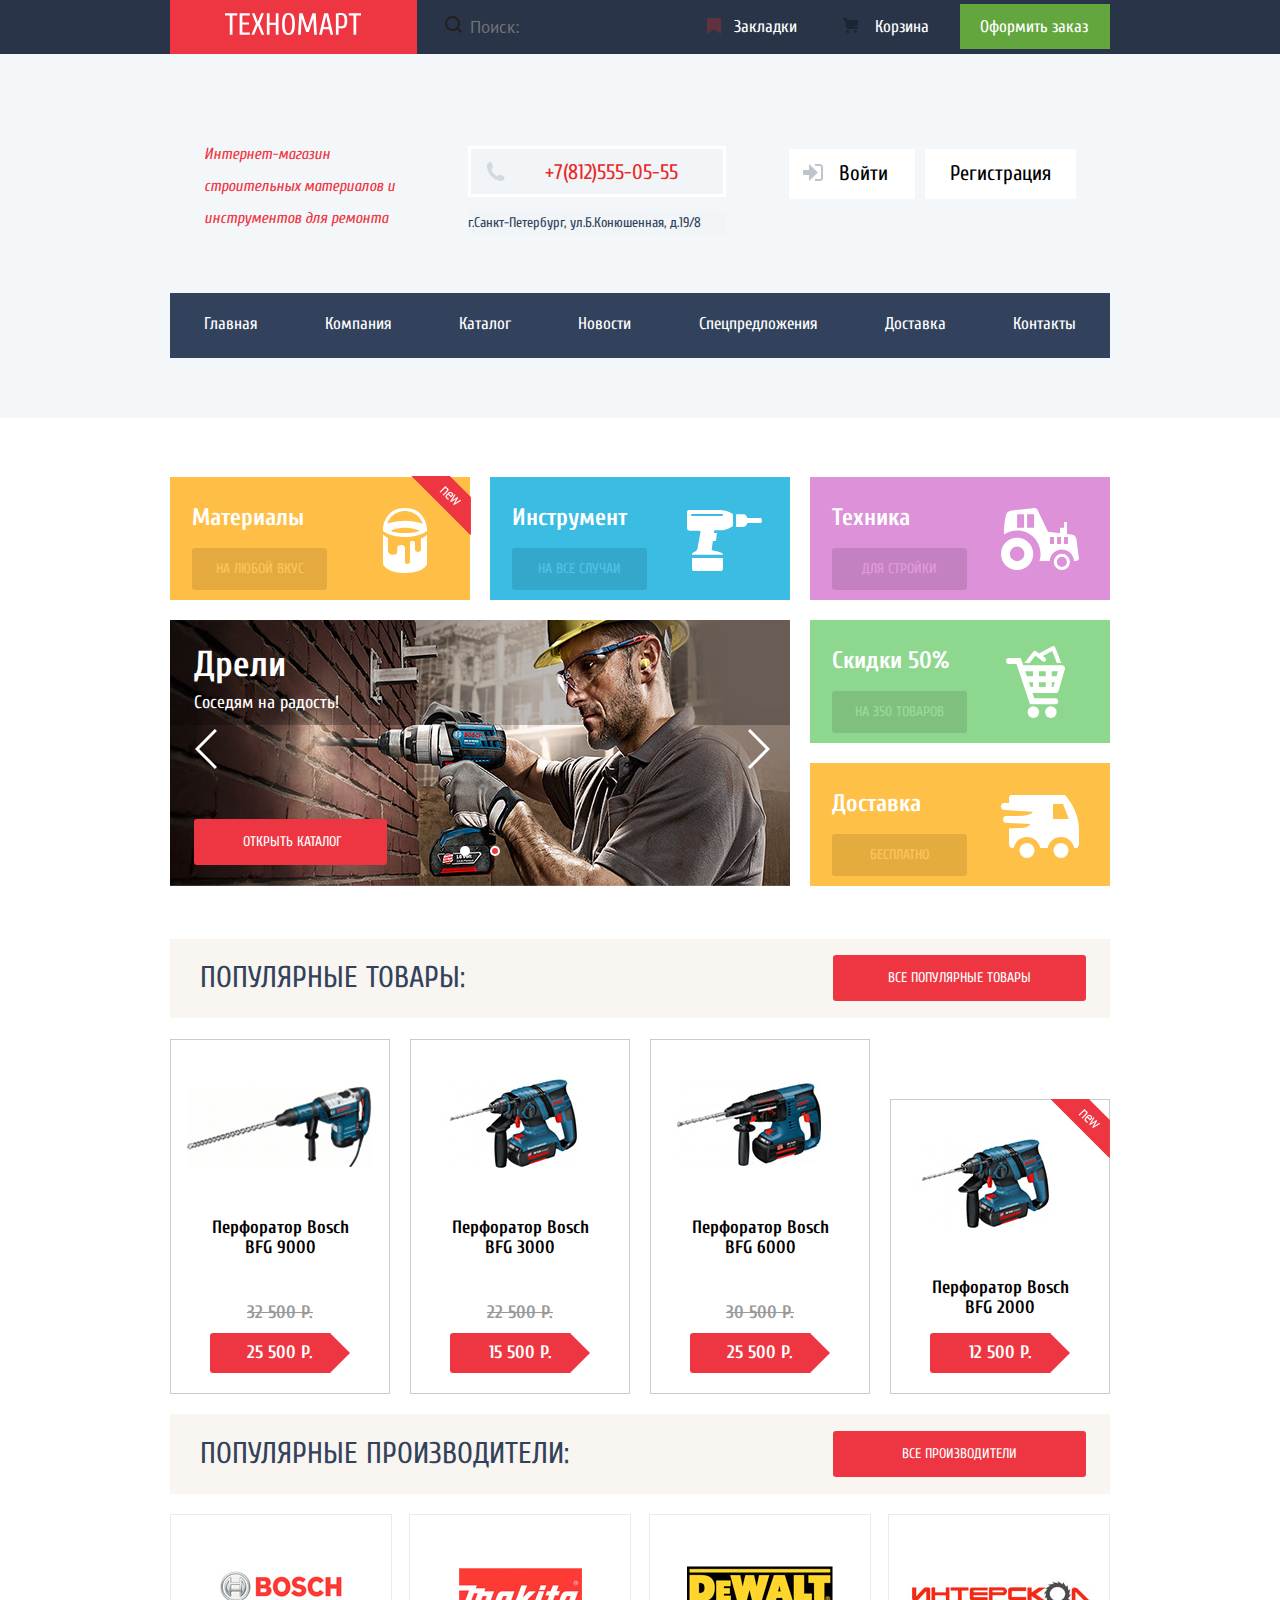
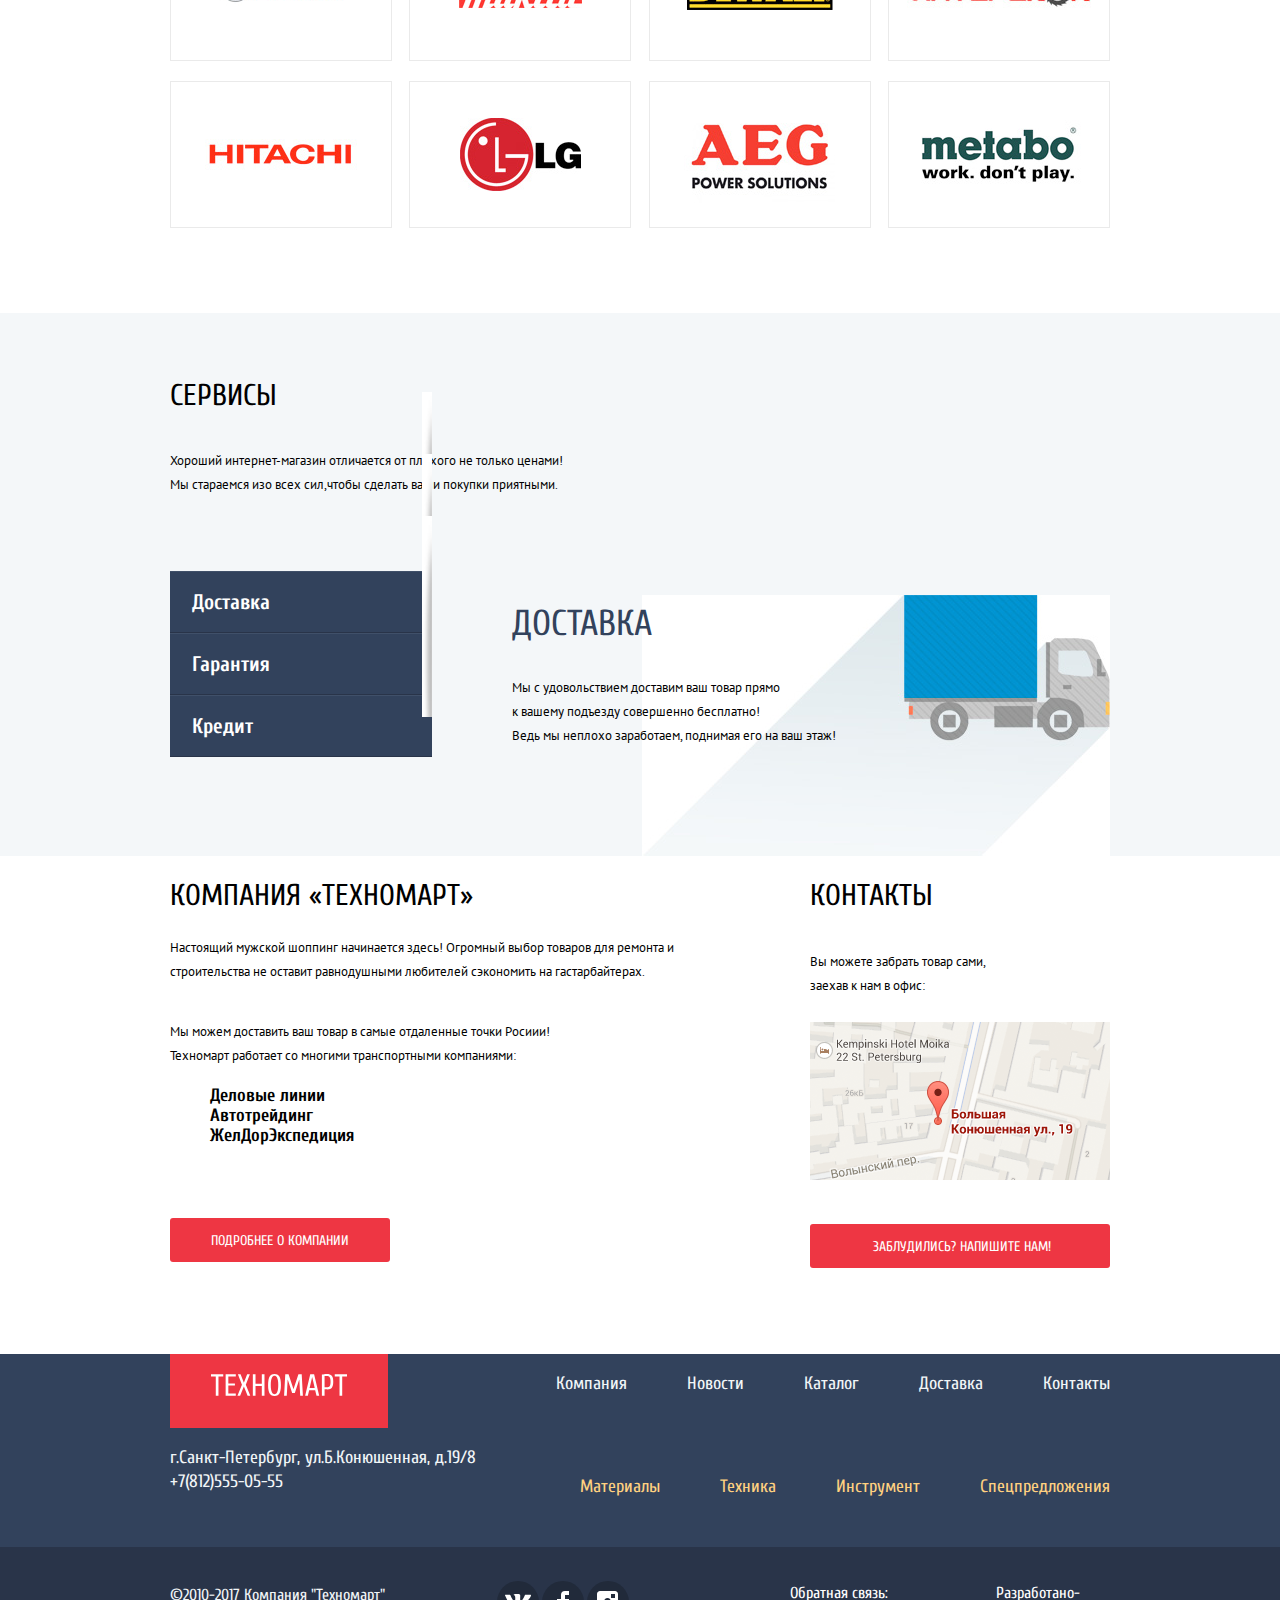
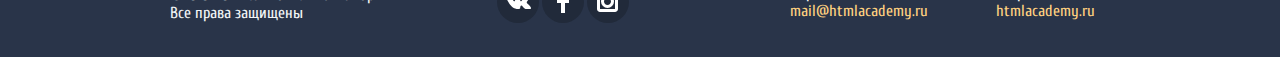
==== index.html @ 25ccbaf3 "Техномарт: главная +" ====
<!DOCTYPE html>
<html lang="ru">
  <head>
    <meta charset="utf-8">
    <title>HTML Academy: Техномарт</title>
<link href="https://fonts.googleapis.com/css?family=Cuprum:400,400i,700|PT+Sans:400,700&display=swap&subset=cyrillic" rel="stylesheet">
<link href="css/normalize.css" rel="stylesheet">
<link href="css/style.css" rel="stylesheet">
  </head>
  <body>
    <header class="main-header">
      <div class="header-top">
        <div class="container container-top">
          <a class="main-header-logo">
            <img src="img/logo.svg" width="" height="" alt="Логотип интернет-магазина Техномарт">
          </a>
<form action="https://echo.htmlacademy.ru" method="post" class="search-form">
<input type="text" name="search" placeholder="Поиск:"></input>
<button class="search-button">
  <svg xmlns="http://www.w3.org/2000/svg" width="17" height="17" viewBox="0 0 17 17">
      <path fill="#231F20" d="M17 15.586l-3.542-3.542A7.465 7.465 0 0 0 15 7.5 7.5 7.5 0 1 0 7.5 15c1.71 0 3.282-.579 4.544-1.542L15.586 17 17 15.586zM2 7.5C2 4.467 4.467 2 7.5 2 10.532 2 13 4.467 13 7.5c0 3.032-2.468 5.5-5.5 5.5A5.506 5.506 0 0 1 2 7.5z"/>
  </svg>
</button>
</form>

<ul class="header-user-info">
  <li><a href="#" class="bookmark-info">Закладки</a></li>
  <li><a href="#" class="cart-info">Корзина</a></li>
  <li><a class="checkout-button" href="#">Оформить заказ</a></li>
  </ul>
</div>
</div>
<div class="header-middle">
  <div class="container container-middle">
    <div class="content-middle">
  <p class="header-type-shop" >Интернет-магазин строительных материалов и инструментов для ремонта</p>
</div>
  <div class="header-contacts">
<p class="header-phone">+7(812)555-05-55</p>
<p class="header-adress">г.Санкт-Петербург, ул.Б.Конюшенная, д.19/8</p>
</div>
<div class="header-personal-area">
  <ul class="personal-area-enter">
  <li class="login-link">
    <a class="enter-bottom" href="#">Войти</a>
  </li>
  <li class="login-link">
    <a class="check-in-bottom" href="#">Регистрация</a>
  </li>
  </ul>
</div>
</div>
</div>
<div class="container header-site-menu">
<nav class="main-navigation">
  <ul class=" container site-navigation">
    <li><a>Главная</a></li>
    <li ><a class="company-button" href="#">Компания</a></li>
    <li><a href="inner.html">Каталог</a></li>
    <li><a href="#">Новости</a></li>
    <li><a href="#">Спецпредложения</a></li>
    <li><a href="#">Доставка</a></li>
    <li><a href="#">Контакты</a></li>
  </ul>
</nav>
</div>
</header>
<main>
    <h1 hidden="true">Техномарт</h1>
  <section class="main-service-categories container">
<h2 hidden="true">Наш каталог услуг</h2>
<ul class="service-categories-first">

  <li class="service-categories-materials categories">
    <div class="flag flag-new">новинка</div>
    <h3>Материалы</h3>
    <a class="categories-entrance" href="#">На любой вкус</a>
    </li>
  <li class="service-categories-instruments categories">
    <h3>Инструмент</h3>
      <a class="categories-entrance" href="#">На все случаи</a></li>
  <li class="service-categories-equipments categories">
    <h3>Техника</h3>
    <a class="categories-entrance" href="#">Для стройки</a></li>
</ul>

<ul class="service-categories-slider">
  <li class="slider-area">
    <div class="slider-controls">
      <i></i>
      <i class="active"></i>
    </div>
    <button class="slider-button-left">
        <img src="img/icon-left.svg" alt="Предыдущий слайд">
      </button>
      <button class="slider-button-right">
        <img src="img/icon-right.svg" alt="Следующий слайд">
      </button>
    <ul class="slider-area-image">
      <li class="slider-item">
        <h3 class="slider-title-name">Перфораторы</h3>
        <p class="slider-text">Настоящие мужские игрушки</p>
        <a class="catalog-button slider-button" href="inner.html">Открыть каталог</a>
      </li>
      <li class="slider-item">
        <h3 class="slider-title-name">Дрели</h3>
        <p class="slider-text">Соседям на радость!</p>
        <a class="catalog-button slider-button" href="inner.html">Открыть каталог</a>
      </li>
      </ul>
  </li>
  <li class="slider-service-categories">
    <ul class="slider-service-categories-second">
      <li class="service-categories-discounts categories">
        <h3>Скидки 50%</h3>
        <a class="categories-entrance" href="#">На 350 товаров</a></li>
      <li class="service-categories-delivery categories">
        <h3>Доставка</h3>
        <a class="categories-entrance" href="#">Бесплатно</a></li>
    </ul>
  </li>
</ul>
  </section>
  <section class="popular-goods container">
    <div class="popular-goods-header">
    <h2>Популярные товары:</h2>
    <a class="popular-goods-all slider-button" href="#">Все популярные товары</a>
  </div>
  <div class="popular-goods-list">
      <div class="catalog-goods-item catalog-item">
        <div class="actions">
          <a href="#" class="buy">Купить</a>
          <a href="#" class="bookmark">В закладки</a>
        </div>
        <div class="catalog-item-image">
          <img src="img/bfg_9000.png" width="218" height="170" alt="Перфоратор Bosch BFG 9000">
        </div>
        <div class="title-item">Перфоратор Bosch BFG 9000</div>
        <div class="old-price">32 500 P.</div>
        <div class="current-price" href="#">25 500 P.</div>
      </div>
      <div class="catalog-goods-item catalog-item">
        <div class="actions">
          <a href="#" class="buy">Купить</a>
          <a href="#" class="bookmark">В закладки</a>
        </div>
        <div class="catalog-item-image">
          <img src="img/bfg_3000.jpg" width="218" height="170" alt="Перфоратор Bosch BFG 3000">
        </div>
        <div class="title-item">Перфоратор Bosch BFG 3000</div>
        <div class="old-price">22 500 P.</div>
        <div class="current-price" href="#">15 500 P.</div>
      </div>
      <div class="catalog-goods-item catalog-item">
        <div class="actions">
          <a href="#" class="buy">Купить</a>
          <a href="#" class="bookmark">В закладки</a>
        </div>
        <div class="catalog-item-image">
          <img src="img/bfg_6000.jpg" width="218" height="170" alt="Перфоратор Bosch BFG 6000">
        </div>
        <div class="title-item">Перфоратор Bosch BFG 6000</div>
        <div class="old-price">30 500 P.</div>
        <div class="current-price" href="#">25 500 P.</div>
      </div>
      <div class="catalog-goods-item catalog-item">
        <div class="flag flag-new">новинка</div>
        <div class="actions">
          <a href="#" class="buy">Купить</a>
          <a href="#" class="bookmark">В закладки</a>
        </div>
        <div class="catalog-item-image">
          <img src="img/bfg_2000.jpg" width="218" height="170" alt="Перфоратор Bosch BFG 2000">
        </div>
        <div class="title-item">Перфоратор Bosch BFG 2000</div>
        <div class="current-price" href="#">12 500 P.</div>
      </div>

  </div>

  </section>
  <section class="popular-manufacturers container">
    <div class="popular-manufacturers-header">
    <h2>Популярные производители:</h2>
    <a class="popular-manufacturers-all slider-button" href="#">Все производители</a>
  </div>
  <div class="popular-manufacturers-list">
    <ul class="popular-manufacturers-list-index">
      <li class="brands-of-goods"><a class="bosch-brand brand" href="#" alt="bosch"><img src="img/bosch.jpg"></a></li>
      <li class="brands-of-goods"><a class="makita-brand brand" href="#" alt="makita"><img src="img/makita.jpg"></a></li>
      <li class="brands-of-goods"><a class="de-walt-brand brand" href="#" alt="de-walt"><img src="img/de-walt.jpg"></a></li>
      <li class="brands-of-goods"><a class="interscol-brand brand" href="#" alt="interscol"><img src="img/interscol.jpg"></a></li>
      <li class="brands-of-goods"><a class="hitachi-brand brand"  href="#" alt="hitachi"><img src="img/hitachi.jpg"></a></li>
      <li class="brands-of-goods"><a class="lg-brand brand" href="#" alt="lg"><img src="img/lg.jpg"></a></li>
      <li class="brands-of-goods"><a class="aeg-brand brand" href="#" alt="aeg"><img src="img/aeg.jpg"></a></li>
      <li class="brands-of-goods"><a class="metabo-brand brand" href="#" alt="metabo"><img src="img/metabo.jpg"></a></li>
    </ul>
  </div>
  </section>
  <section class="store-services">
    <div class="store-services-center container">
    <div class="services-preview">
      <h2>Сервисы</h2>
      <p>Хороший интернет-магазин отличается от плохого не только ценами!<br>
      Мы стараемся изо всех сил,чтобы сделать ваши покупки приятными.</p>
    </div>
    <div class="services-options delivery-check">
      <ul class="services-options-list">
        <li class="services-options-list delivery-option"><a class="delivery-option-button option-button" href="#">Доставка</a></li>
        <li class="services-options-list warranty-option"><a class="warranty-option-button option-button" href="#">Гарантия</a></li>
        <li class="services-options-list credit-option"><a class="credit-option-button option-button" href="#">Кредит</a></li>
      </ul>
      <div class="services-options-preview">
        <h2>Доставка</h2>
        <p>Мы с удовольствием доставим ваш товар прямо<br> к вашему подъезду совершенно бесплатно!<br>
        Ведь мы неплохо заработаем, поднимая его на ваш этаж!</p>
      </div>
    </div>
    <div class="services-options warranty-check">
      <ul class="services-options-list">
        <li class="services-options-list delivery-option"><a class="delivery-option-button option-button" href="#">Доставка</a></li>
        <li class="services-options-list warranty-option"><a class="warranty-option-button option-button" href="#">Гарантия</a></li>
        <li class="services-options-list credit-option"><a class="credit-option-button option-button" href="#">Кредит</a></li>
      </ul>
      <div class="services-options-preview">
        <h2>Гарантия</h2>
        <p>Если купленный у нас товар поломается или заискрит,<br>а так же в случае пожара,<br>
        спровоцированного его возгоранием,<br>вы всегда можете быть уверены в нашей гарантии. Мы обменяем<br>
      сгоревший товар на новый.<br>Дом уж восстановите как-нибудь сами.</p>
      </div>
    </div>
    <div class="services-options credit-check">
      <ul class="services-options-list">
        <li class="services-options-list delivery-option"><a class="delivery-option-button option-button" href="#">Доставка</a></li>
        <li class="services-options-list warranty-option"><a class="warranty-option-button option-button" href="#">Гарантия</a></li>
        <li class="services-options-list credit-option"><a class="credit-option-button option-button" href="#">Кредит</a></li>
      </ul>
      <div class="services-options-preview">
        <h2>Кредит</h2>
        <p>Залезть в долговую яму стало проще!<br>Кредитные консультанты придут к вам на помощь.</p>
        <a href="#" class="credit-button slider-button">Отправить заявку</a>
      </div>
    </div>
    </div>
  </section>

    <!--Далее здесь будут те блоки, что пока в задании залиты красным цветом-->
<div class=" container delivery-columns">
  <section class="company">
    <h2>Компания <q>Техномарт</q></h2>
    <p>Настоящий мужской шоппинг начинается здесь! Огромный выбор товаров для ремонта и<br>
       строительства не оставит равнодушными любителей сэкономить на гастарбайтерах.
    </p>
    <div class="delivery-info">
    <p>Мы можем доставить ваш товар в самые отдаленные точки Росиии!<br>
      Техномарт работает со многими транспортными компаниями:<br>
    </p>
    <ul class="transport-companies">
<li><b>Деловые линии</b></li>
<li><b>Автотрейдинг</b></li>
<li><b>ЖелДорЭкспедиция</b></li>
    </ul>
  </div>
    <p>
    <a class="delivery-buttons" href="company.html">Подробнее о компании</a>
  </p>
  </section>
  <section class="contacts">
    <h2>Контакты</h2>
    <p class="contacts-text">Вы можете забрать товар сами,<br> заехав к нам в офис:</p>
    <a class="map" href="#">
      <img src="img/map.png" widht="300" height="158" alt="Наш офис на карте">
    </a>
    <p>
      <a class="contacts-buttons" href="contacts.html">Заблудились? Напишите нам!</a>
    </p>
  </section>
</div>
</main>
<footer class="main-footer">
<div class="container footer-top-menu">
  <a class="main-footer-logo" href="#">
    <img src="img/logo.svg" width="" height="" alt="Логотип интернет-магазина Техномарт">
  </a>
<nav class="footer-navigator">
  <ul class="site-navigation-footer">
    <li><a href="#">Компания</a></li>
    <li><a href="#">Новости</a></li>
    <li><a href="inner.html">Каталог</a></li>
    <li><a href="#">Доставка</a></li>
    <li><a href="#">Контакты</a></li>
  </ul>
</nav>
</div>
<div class="container footer-middle">
  <p class="footer-middle-adress">г.Санкт-Петербург, ул.Б.Конюшенная, д.19/8<br>
    +7(812)555-05-55
  </p>
  <nav class="navigation-footer">
  <ul class="service-navigation-footer">
    <li><a href="#">Материалы</a></li>
    <li><a href="#">Техника</a></li>
    <li><a href="#">Инструмент</a></li>
    <li><a href="#">Спецпредложения</a></li>
  </ul>
</nav>
</div>
<div class="footer-down-info">
  <div class="container footer-down-container">
<p class="footer-copyright">
©2010-2017 Компания "Техномарт"<br>
Все права защищены
</p>
<div class="footer-social">
  <ul class="social-icon">
    <li><a class="social-button social-vk" href="#"><img src="img/vk-icon.svg" alt="Мы в Контакте"></a></li>
    <li><a class="social-button social-fb" href="#"><img src="img/fb-icon.svg" alt="Мы в Фейсбук"></a></li>
    <li><a class="social-button social-in" href="#"><img src="img/insta-icon.svg" alt="Мы в Инстаграме"></a></li>
  </ul>
</div>
<div class="footer-feedback">
<ul class="feedback-contacts">
<li>Обратная связь:<a class="feedback-mail" href="#">mail@htmlacademy.ru</a></li>
<li>Разработано-<a class="feedback-site" href="https://htmlacademy.ru/intensive/htmlcss">htmlacademy.ru</a></li>
</ul>
</div>
</div>
</div>
</footer>
<form  class="userinfo" action="https://echo.htmlacademy.ru" method="post">
  <fieldset>
  <label>Ваше имя:
  <input type="text" name="username" placeholder="Имя Фамилия">
</label>
<label>Ваш e-mail:
  <input type="email" name="usemail" placeholder="email@example.com">
</label>
<label>Текст письма:
  <textarea rows="7" name="usertext" id="usertextfield" placeholder="В свободной форме"></textarea>
</label>
<div class="buttons">
  <input type="submit" value="Отправить">
</div>
</fieldset>
</form>
<section class="modal modal-map">
  <h2 class="visual-hidden">Как до нас добраться</h2>
  <p>
    <img src="img/map.jpg" width="940px" height="446px" alt="Офис компании Техномарт по адресу улица Большая Конюшенная
    19/8, Санкт-Петербург">
  </p>
  <button class="modal-close" type="button">Закрыть</button>
</section>
  </body>
</html>
---- css/style.css ----
body {
  margin: 0;

  font-family: 'Cuprum' ,'PT Sans', Arial, sans-serif;
  font-size: 17px;
  line-height: 18px;
  font-weight: normal;
  color: #000000;

  background-color: #ffffff;
  background-position: top center;
  background-repeat: no-repeat;
  height: 3151px;
}
a {
text-decoration:none;
  }
img {
  max-width: 100%;
  height: auto;
}
.visually-hidden:not(:focus):not(:active),
input [type="checkbox"].visually-hidden,
input [type="radio"].visually-hidden {
  position: absolute;
  width: 1px;
  height: 1px;
  margin: -1px;
  border: 0;
  padding: 0;
  white-space: nowrap;
  clip-path:inset (100%);
  clip:rect (0 0 0 0);
  overflow: hidden;
}



.main-header, .header-inner {
  background-color: #f4f7f9;
  color:inherit;
}
.main-header, .header-inner {
  margin-bottom: 59px;
  min-height: 320px;
  padding-bottom: 60px;

}

.header-top {
font-family: "Cuprum";
font-size: 17px;
font-style: normal;
font-weight: normal;
color: #ffffff;
background-color: #293449;

margin-bottom: 46px;
}
.container {
  width: 940px;
  margin:0 auto;
}
.container-top {

  display: flex;
  justify-content: space-between;
  align-items: center;
}

.main-header-logo {
  padding-right: 56px;
  padding-left: 55px;
  padding-top: 13px;
  padding-bottom: 15px;


}

a.main-header-logo {
  background-color: #ee3643;
  color: inherit;
  padding-left: 55px;
  padding-right: 56px;
  padding-top: 13px;
  padding-bottom: 15px;
}
a.main-header-logo:hover {
  background-color: #ca2c37;
  color: inherit;
}
a.main-header-logo:active {
  background-color: #ba2732;
  color: inherit;
}

.header-user-info,
.personal-area-enter,
.service-categories-first,
.service-categories-slider,
.slider-area-image,
.slider-service-categories-second,
.site-navigation, a {
  list-style: none;
}
.search-form {

  display: flex;
  flex-direction: row-reverse;
  justify-content: flex-start;
  align-items: center;
}
.search-form input {
text-transform: capitalize;
background-color: #293449;
border: 0;
}
.search {
display:flex;
position:absolute;
align-items: center;
left:5px;
top:5px;
min-height: 42px;
width: 270px;
}

.search input {
  text-transform: capitalize;
  background-color: #293449;
  border-style:none;
  color: inherit;
}
.search-button {
  background-color: #293449;
  fill: #ffffff;
  border: 0;
}

.header-user-info {
  display: flex;
  flex-direction: row;
  justify-content: space-between;
  align-items: center;
  padding: 0;
  margin: 0;

}

.header-user-info a {
display: block;
  color: #ffffff;
  background-color: #293449;
}

.header-user-info a:hover {
  color: #ffffff;
  background-color:#212a3a;
}
.header-user-info a:focus {
color: rgba(255, 255, 255, 0.6);
background-color: #161d29
}

.header-user-info a:active {
color: rgba(255, 255, 255, 0.6);
background-color: #161d29
}
a.bookmark-info {
  position: relative;
  padding-left:44px;
  padding-right: 28px;
  padding-top: 14px;
  padding-bottom: 13px;
}
a.bookmark-info::before {
  content: "";
  position: absolute;
  width: 14px;
  height: 16px;
  left: 17px;
  top:14px;
  opacity: 0.3;

  background-image: url("../img/icon-bookmark.svg");
  background-repeat: no-repeat;
  background-position: 0 0;
  }
  a.cart-info {
    position: relative;
    padding-left:50px;
    padding-right: 31px;
    padding-top: 14px;
    padding-bottom: 13px;
  }
  a.cart-info::before {
    content: "";
    position: absolute;
    width: 15px;
    height: 15px;
    left: 18px;
    top:14px;
    opacity: 0.3;

    background-image: url("../img/cart-icon.svg");
    background-repeat: no-repeat;
    background-position: 0 0;
    }

a.checkout-button {
  color: #ffffff;
  background-color: #63a63e;

  padding-left: 20px;
  padding-right: 22px;
padding-top: 14px;
padding-bottom: 13px;
}

a.checkout-button:hover {
  color: #ffffff;
  background-color: #5fbb2d;
}
a.checkout-button:focus {
  color: rgba(255, 255, 255, 0.5);
  background-color: #518534;
}

.container-middle {
  width: 940px;
  margin-left: auto;
  margin-right: auto;
  display: flex;
  flex-direction: row;
  justify-content: space-around;
  align-items: center;
  margin-bottom: 44px;
}
.content-middle {
  width: 196px;
  height: 60px;
  margin-bottom: 44px;
  text-align: left;

}

.header-type-shop {
font-family: "Cuprum";
font-size: 16px;
font-style: italic;
font-weight: normal;
line-height: 32px;
color: #ee3643;
background-color: #f4f7f9;
text-align: left;
}
a.cart-button {
  color:#ffffff;
  background-color: #ee3643;
  padding-left: 17px;
  padding-right: 26px;
padding-top: 14px;
padding-bottom: 13px;
}
.header-phone {
font-size: 21px;
line-height: 21px;
font-weight: normal;
color: #e9292a;

background-color: #f1f5f7;
border: 3px solid #ffffff;
}
.header-adress {
  font-size: 14px;
  line-height: 24px;
  font-weight: normal;
  color: #32425c;

  background-color: #f1f5f7;
}
.user-options a {
  font-size: 16px;
  font-weight: normal;
  text-align: left;
  color: #32425c;
  background-color: #f1f5f7;
  text-decoration: underline;
}
.user-options a:hover {
  color: #ee3643;
  background-color: #f1f5f7;
}
.user-options a:focus {
  color: rgba(50, 66, 92, 0.3);
  background-color: #f1f5f7;
}
.personal-area-enter {
  display: flex;
  justify-content:flex-end;
  width: 281px;
margin: 0;
padding: 0;
min-height: 45px;
}


.personal-area-enter a {
  display: block;
  font-size: 21px;
  font-style: normal;
  font-weight: normal;
  line-height: 21px;
  color: #000000;
  background-color: #ffffff;
}

.login-link .enter-bottom {
  position: relative;
  padding-left: 50px;
  padding-top: 14px;
  padding-bottom: 15px;
  padding-right:27px;
  margin-right: 10px;
}
.enter-bottom::before {
  content: "";
  position: absolute;
  top: 15px;
  left: 14px;
  width: 20px;
  height: 18px;

  opacity: 0.3;
  background-image: url("../img/icon-login.svg");
  background-repeat: no-repeat;
  background-position: 0 0;
}
.enter-bottom:hover::before,
.enter-bottom:focus::before{
  opacity: 1;
}
.enter-bottom:active::before {
  opacity: 0.3;
}
 .login-link .check-in-bottom {
   padding-left: 25px;
   padding-top: 14px;
   padding-bottom: 15px;
   padding-right:25px;
 }
.header-contacts .header-phone {
  position: relative;
  padding-left: 74px;
  padding-top: 13px;
  padding-bottom: 11px;
  padding-right:45px;
  margin: 0;
  margin-top: 46px;
}
.header-phone::before {
  content: "";
  position: absolute;
  top: 13px;
  left: 15px;
  width: 19px;
  height: 19px;
  opacity: 0.5;
  background-image: url("../img/icon-phone.svg");
  background-repeat: no-repeat;
  background-position: 0 0;
}
.personal-area-enter a:hover {
  color: #ee3643;
  background-color: #f1f5f7;
}
.personal-area-enter a:active {
  color: rgba(0, 0, 0, 0.3);
  background-color: #f1f5f7;
}
.header-site-menu {
  overflow: hidden;
}
.site-navigation {
display:flex;
align-items: center;
justify-content:space-around;
margin-bottom: 60px;
  font-size: 17px;
  line-height: 17px;
  font-weight: normal;
  color: #ffffff;
  background-color: #32425c;
padding: 0px;
margin:0px;

}

.site-navigation a {
  color: #ffffff;
  display: block;
padding-top: 22px;
padding-bottom: 26px;
padding-left: 31px;
padding-right: 31px;
}

.site-navigation a:hover {
background-color: #293449;
color: inherit;
}
.site-navigation a:active {
background-color: #1d2739;
color: rgba(255, 255, 255, 0.5);
}
.header-username {
  display: flex;
  justify-content: space-between;
  align-items: center;
}
.head-user-options {
  display: flex;
  justify-content: center;
  align-items: center;
  margin: 0;
  padding: 0;
  list-style: none;
}
.main-service-categories {
  margin-bottom: 53px;
}
.service-categories-first {
  display: flex;
  justify-content: space-between;
  margin: 0;
  padding: 0;
}
.slider-service-categories-second {
  padding: 0;
}
ul .service-categories-materials,
ul .service-categories-instruments {
  margin-right: 20px;
  margin-bottom: 20px;
}
ul .service-categories-equipments {
  margin-bottom: 20px;
  margin-right: 0px;
}
ul .service-categories-discounts {
margin-bottom: 20px;
margin-right: 0px;
}

li.categories {
  box-sizing: border-box;
  width: 300px;
  height: 123px;
  padding-bottom: 22px;
  padding-left: 22px;
  padding-top: 26px;

}
.categories h3{
  font-family: Cuprum;
  font-size: 24px;
  font-weight: bold;
  font-style: normal;
  line-height: 30px;
  color: #ffffff;
  margin: 0;
  margin-bottom: 15px;

}
a.categories-entrance {
  display: block;
  background: #000000;
  opacity: 0.1;
  font-family:  "Cuprum";
  font-size: 14px;
  line-height: 18px;
  font-weight: normal;
  text-align: center;
  color: #ffffff;
  text-transform: uppercase;
  border-radius: 3px;
  padding-top: 12px;
  padding-bottom: 12px;
  width: 135px;
}
a.categories-entrance:hover,
a.categories-entrance:focus {
  background-color: #000000;
  opacity: 0.2;
}
a.categories-entrance:active{
  background-color: #000000;
  opacity: 0.3;
}

li.service-categories-materials {
  position: relative;
  background-color: #ffbf47;
  background-image: url("../img/icon-bucket.svg");
background-repeat: no-repeat;
background-position:213px 31px;
}
li.service-categories-instruments {
    background-color: #3bbce3;
    background-image: url("../img/icon-2-drill.svg");
    background-repeat: no-repeat;
    background-position:197px 33px;
}
li.service-categories-equipments {
      background-color: #dc91d8;
      background-image: url("../img/icon-3-tractor.svg");
      background-repeat: no-repeat;
      background-position:191px 31px;
}
li.service-categories-discounts {
      background-color: #8ed78f;
      background-image: url("../img/icon-4-cart.svg");
      background-repeat: no-repeat;
      background-position:196px 26px;
}
li.service-categories-delivery {
      background-color: #ffc047;
      background-image: url("../img/icon-5-truck.svg");
      background-repeat: no-repeat;
      background-position:191px 32px;
}
.service-categories-slider {
  margin: 0;
  padding: 0;
}

.service-categories-slider {
  display: flex;
  justify-content:space-between;
  align-items: center;
  margin: 0;
  padding: 0;
}
.slider-area {
position: relative;
margin: 0;
padding: 0;
}
.slider-area-image {
  background-color: #ffffff;
  margin: 0;
  padding: 0;
  list-style: none;
}

.slider-item {
  display:none;
  width: 620px;
  height:266px ;
padding: 27px 24px 22px;
  box-sizing: border-box;
}

.slider-item:nth-child(2) {
  display: block;
}
.slider-item:nth-child(2) {
  background-image: url("../img/slider-image-drill.jpg");
  background-repeat: no-repeat;
  background-position: 50% 50%;

}
.slider-item:nth-child(1) {
  background-image: url("../img/slider-image-perforator.jpg");
  background-repeat: no-repeat;
  background-position: 50% 50%;
}
.slider-item h3{
font-family: Cuprum;
font-size: 36px;
font-weight: bold;
font-style: normal;
line-height: 36px;
text-align: left;
color: #ffffff;

margin: 0;
margin-bottom: 8px;
}
.slider-item p{
  font-family: Cuprum;
  font-size: 18px;
  font-weight: normal;
  font-style: normal;
  line-height: 24px;
  text-align: left;
  color: #ffffff;
margin: 0;
margin-bottom: 104px;

}
a.catalog-button {
  padding-left: 49px;
  padding-right: 45px;
}

a.slider-button {
  display: table;
  background-color: #ee3643;
  font-family:  "Cuprum";
  font-size: 14px;
  line-height: 18px;
  font-weight: normal;
  text-align: center;
  color: #ffffff;
  text-transform: uppercase;
  border-radius: 3px;
  padding-top: 14px;
  padding-bottom: 14px;
margin: 0;

}

a.slider-button:hover,
a.slider-button:focus {
  background-color: #ca2c37;
}
a.slider-bottom:active {
  background-color: #ba2732;
}
.slider-controls {
  position: absolute;
  left: 50%;
  bottom: 40px;
  z-index: 100;
  height: 10px;

  text-align: center;
  font-size: 0;
  transform: translateX(-50%);
}

.slider-controls i {
  position: relative;
  display: inline-block;
  width:10px ;
  height:10px;
margin: 10px;
  border-radius: 50%;
  cursor: pointer;
  background-color:#ffffff;
}


i.active::before {
position: absolute;
content: "";
left: 50%;
top: 50%;
z-index: 2;
width: 6px;
height: 6px;
margin: -3px;
background-color: #ee3643;
border-radius: 50%;
}

.slider-button-left {
  position: absolute;
  left: 50%;
  bottom: 112px;
  left:25px;
  z-index: 1;
  border: 0;
  background: 0;
  padding: 0;
}
.slider-button-right {
  position: absolute;
bottom: 112px;
right:20px;
  z-index: 1;
  border: 0;
  background: 0;
  padding: 0;
}
.popular-goods-header {
  display: flex;
  justify-content: space-between;
  align-items: center;
  background-color: #f9f5f0;
  padding-left: 30px;
  padding-right: 24px;
  margin-bottom: 21px;
}
.popular-goods-header h2 {
font-family: inherit;
font-size: 30px;
font-weight: normal;
line-height: 30px;
text-align: left;
color: #32425c;
background-color: inherit;
text-transform: uppercase;

}
.popular-manufacturers-header {
  display:flex;
  justify-content: space-between;
  align-items: center;
  background-color: #f9f5f0;
  padding-left: 30px;
  padding-right: 24px;
  margin-bottom: 20px;
}
.popular-manufacturers-header h2 {
font-family: inherit;
font-size: 30px;
font-weight: normal;
line-height: 30px;
text-align: left;
color: #32425c;
background-color: inherit;
text-transform: uppercase;
}

a.popular-manufacturers-all {
width: 253px;
}
a.popular-goods-all {
  width: 253px;
}
.popular-goods-list-index {
  display: flex;
  justify-content:space-between;
  align-items: center;
  list-style: none;
  margin: 0;
  padding: 0;
  flex-wrap: nowrap;
}

.delivery-columns {
  display:flex;
  justify-content: space-between;
}
.company {
  min-height: 454px;
}
.delivery-info {
  width: 386px;
  height: 161px;
  margin-top: 36px;
  margin-bottom: 37px;
  margin-right: 254px;
}
.contacts {
  min-height: 454px;
}
.delivery-columns h2 {
  font-family: inherit;
  font-size: 30px;
  font-weight: normal;
  line-height: 30px;
  text-align: left;
  color: #000000;
  background-color: inherit;
  text-transform: uppercase;

  }
.delivery-columns p {
  font-family: "PT Sans";
  font-size: 13px;
  font-weight: normal;
  line-height: 24px;
  text-align: left;
  color: #000000;
  background-color: inherit;
}
.transport-companies {
  font-family: "Cuprum";
  font-size: 18px;
  font-weight: normal;
  line-height: 20px;
  text-align: left;
  color: #000000;
  background-color: inherit;
  list-style: none;
}
a.delivery-buttons {
  display: block;
  background-color: #ee3643;
  font-family:  "Cuprum";
  font-size: 14px;
  line-height: 18px;
  font-weight: normal;
  text-align: center;
  color: #ffffff;
  text-transform: uppercase;
  border-radius: 3px;

  padding-top: 14px;
  padding-bottom: 12px;
margin-right: 420px;
  margin-bottom: 86px;
  margin-top: 37px;

}
a.contacts-buttons {
  display: block;
  background-color: #ee3643;
  font-family:  "Cuprum";
  font-size: 14px;
  line-height: 18px;
  font-weight: normal;
  text-align: center;
  color: #ffffff;
  text-transform: uppercase;
border-radius: 3px;

  padding-right: 59px;
  padding-left: 63px;
  padding-top: 14px;
  padding-bottom: 12px;
  margin-bottom: 86px;
  margin-top: 40px;

}
.contacts-text {
  width: 179px;
  height: 36px;
  margin-bottom: 36px;
  margin-top: 39px;
}

.footer-top-menu {
display: flex;
justify-content: space-between;
}

.main-footer-logo {
  padding-top: 20px;
  padding-left: 41px;
  padding-bottom: 25px;
  padding-right:41px;
}
.site-navigation-footer {
  display: flex;
  justify-content: space-between;
  align-items: center;

}
.site-navigation-footer li{

padding-bottom: 13px;
padding-left: 60px;


}
a.main-footer-logo {
  background-color: #ee3643;

}
.site-navigation-footer,
.service-navigation-footer,
.social-icon,
.feedback-contacts {
  list-style: none;
}
.site-navigation-footer a:hover {
  text-decoration: underline;
}
.service-navigation-footer a:hover {
  text-decoration: underline;
}
.site-navigation-footer a:active {
color: rgba(241, 245, 247, 0.5)

}
.service-navigation-footer a:active {
color: rgba(255, 209, 128, 0.5)

}
.main-footer {
    font-family: "Cuprum";
    font-size: 18px;
    line-height: 24px;
    font-weight: normal;
    text-align: left;
    color: #f1f5f7;
    background-color: #32425c;
}
.site-navigation-footer a {
  color: #f1f5f7;
  background-color: #32425c;
}
.footer-middle {
  display: flex;
  justify-content: space-between;
  align-items: center;
}

.footer-middle-adress {

margin-bottom: 53px;
}

.service-navigation-footer {
  display: flex;
  justify-content: space-between;
align-items: flex-start;
 }

.service-navigation-footer li {
padding-left: 60px;

}

.footer-middle a {
  color: #ffd180;
  background-color: #32425c;
}
.main-footer .footer-down-info {
  color: inherit;
  background-color: #293449;
}
.social-icon .social-button {
  background-color: #212a3a;
}
.social-icon a:hover {
  background-color: #ee3643;
}
.social-icon a:active {
  background-color: #ee3643;
}

a.feedback-mail {
color:#ffd180;

}
a.feedback-site {
color:#ffd180;
}

.feedback-contacts a:hover {
  color: #ffd180;
  text-decoration: underline;
}
.feedback-contacts a:active {
  color: #ee3643;
  text-decoration: none;
}

.footer-down-container {
  display: flex;
  justify-content: space-between;
  align-items: center;
}
.footer-copyright {
  margin-bottom: 35px;
  margin-top: 39px;
}


.social-icon {
display: flex;
justify-content: space-between;
align-items: center;
}
.social-icon a {
  display: flex;
  width: 42px;
  height: 42px;
  vertical-align: middle;
  border-radius: 21px;
  align-items: center;
  justify-content: center;

}
.social-icon li {
  padding-left: 3px;
}

.feedback-contacts {
  display: flex;
  justify-content: space-between;
  align-items: center;
}

.feedback-contacts a{
display: block;
margin-right: 15px;
  }
.feedback-contacts li {
  padding-left: 53px;
}


.footer-down-info p {
  font-family: inherit;
  color: inherit;
  font-size: 16px;
  line-height: 18px;
  text-align: left;
  background-color: inherit;
}
.feedback-contacts li {
  font-family: inherit;
  font-size: 16px;
  line-height: 18px;
  text-align: left;
  color: #ffffff;
}
.userinfo {
  display: none;
}
.modal {
  display: none;
}


.user-profile a {
  font-size: 21px;
  line-height: 21px;
  text-align: left;
  color:#000000;
  background-color: #ffffff;
}
.user-profile a:hover {
  font-size: 21px;
  line-height: 21px;
  text-align: left;
  color:#000000;
  background-color: #ffffff;
}
.user-profile a:focus {
  font-size: 21px;
  line-height: 21px;
  text-align: left;
  color:rgba(0, 0, 0, 0.3);
  background-color: #ffffff;
}
.main-navigation .site-navigation {
  list-style: none;
}
.breadcrumbs {
  list-style: none;
  font-family: "PT Sans";
  font-size: 13px;
  line-height: 18px;
  text-align: left;
  color: #000000;
  background-color: #ffffff;
  text-transform: uppercase;
}
.breadcrumbs a {
  font-family: "PT Sans";
  font-size: 13px;
  line-height: 18px;
  text-align: left;
  color: #000000;
  background-color: #ffffff;
  text-transform: uppercase;
}

.page-title {
  font-family: "Cuprum";
  font-size: 30px;
  line-height: 30px;
  font-weight: normal;
  color: #32425c;
  background-color: #f2f6f8;
  text-transform: uppercase;
}
.catalog-interface {
  display: flex;
  justify-content: space-between;
  align-items:stretch;
}
.filters-list {
  margin-right: 20px;
}


.catalog-page a{
font-family: "PT Sans";
font-size: 18px;
line-height: 18px;
font-weight: bold;
text-align: center;
color: #000000;
background-color: #ffffff;
}
.catalog-list {
  display: flex;
  justify-content:space-between;
list-style: none;
padding: 0;
margin: 0;
flex-wrap: wrap;
}
.filter-manufacturers {
  display: flex;
  flex-direction: column;
  justify-content: space-between;
  align-items: center;
}
.filter-energy {
  display: flex;
  flex-direction: column;
  justify-content: space-between;
  align-items: center;
}
.catalog-goods-item {
    position: relative;
    display: inline-block;
    width: 218px;
    margin-right: 20px;
    margin-bottom: 20px;
    line-height: 20px;
    font-weight: bold;
    text-align: center;
    border: 1px solid #ccc;
}

.catalog-goods-item:nth-child(4n) {
  margin-right: 0;
}
.catalog-goods-item .title-item:nth-child(3n) {
  margin-bottom: 45px;
}
.catalog-main .catalog-goods-item:nth-child(3n) {
  margin-right: 0;
}
.catalog-main .catalog-goods-item:nth-child(4n) {
  margin-right: 20px;
}
.catalog-main .title-item:nth-child(4n) {
  margin-bottom: 0px;
}
.popular-goods-list {
  font-size: 0;
}
.catalog-goods-item {
  font-size: 18px;
}
.catalog-goods-item .flag,
.service-categories-materials .flag {
  position: absolute;
  top: -1px;
  right: -1px;

  width: 60px;
  height: 60px;

  text-indent: -1000px;
  overflow: hidden;
  z-index: 20;
}

.catalog-goods-item .flag-new,
.service-categories-materials .flag-new {
  background: url("../img/new-flag.png") no-repeat 0 0;
}
.catalog-goods-item .actions {
position: absolute;
top: 0;
left: 0;
width: 218px;
height: 88px;
padding: 40px 0;
background-color: rgba(255,255,255,0.9);
z-index: 10;
}
.catalog-goods-item .actions .buy,
.catalog-goods-item .actions .bookmark {
  display: block;
width: 129px;
margin: 0 auto;
margin-bottom: 7px;
padding: 7px 0;

background-color: #63a63e;
border: 3px solid #63a63e;
border-bottom-color: #367315;
border-radius:3px;

color: white;
font-size: 14px;
font-weight: normal;
font-family: "Cuprum", sans-serif;
line-height: 18px;
text-decoration: none;
text-transform: uppercase;
}
.catalog-goods-item .actions .bookmark {
  color: #32425c;
  background: white;
  border-bottom-color: #63a63e;
}
.catalog-goods-item .actions {
  display: none;
}

.catalog-goods-item:hover .actions {
  display: block;
}

.catalog-goods-item .catalog-item-image {
  width: 218px;
  height: 168px;
}
.catalog-goods-item .catalog-item-image img {
  max-width: 100%;
}
.catalog-goods-item .title-item {
  min-height: 40px;
  padding: 0 33px;
  margin-top: 10px;
  margin-bottom: 15px;
}
.catalog-goods-item .old-price {
  min-height: 20px;
  margin-top: 15px;
  margin-bottom: 10px;

  color: #999;
  text-decoration: line-through;
}
.catalog-goods-item .current-price {
position: relative;
width: 80px;
margin: 10px auto;
margin-bottom: 20px;
padding: 10px 30px;

color: white;
background: #ee3643;
border-radius: 3px;
}
.catalog-goods-item .current-price::after{
  content: "";
position: absolute;
top: 0;
right: -20px;
width: 0;
height: 0;
border: 20px solid white;
border-left-color: #ee3643;
}


.catalog-item .price-button {
  color: #ffffff;
  text-align: center;
  line-height: 18px;
  background-image: url("img/item-button.png");
  background-color: #ee3643;
  background-position: center;
  background-repeat: no-repeat;
}

.filters-list h2 {
  font-family: "PT Sans";
  font-size: 17px;
  font-weight: bold;
  line-height: 30px;
  text-align: left;
  color: #000000;
  background-color: #ffffff;
  text-transform: uppercase;
}
.filters-list label, input {
font-family: "PT Sans";
font-weight: normal;
line-height: 20px;
text-align: left;
  color: #000000;
  background-color: #ffffff;
  text-transform: uppercase;
}
.popular-manufacturers-list-index {
  display: flex;
  justify-content: space-between;
  align-items: center;
  list-style: none;
  flex-wrap: wrap;
  padding: 0;
margin: 0;
margin-bottom: 65px;
}

a.brand {
  display: flex;
justify-content: center;
align-items: center;

  border: solid 1px #eaeaea;
  background-color: #ffffff;
width: 220px;
height: 145px;
margin: 0;
margin-bottom: 20px;
}
a.brand:hover,
a.brand:focus {
  box-shadow: 0px 10px 25px 0 rgba(41, 52, 73, 0.5);
  background-color: inherit;
}
a.brand:active{
  box-shadow: 0px 4px 10px 0 rgba(41, 52, 73, 0.5);
  background-color: inherit;
  object-fit: contain;
opacity: 0.3;
}
.store-services {
  background-color: #f4f7f9;

}
.store-services-center {
  padding-top: 68px;
}
.services-preview h2 {
  font-family: Cuprum;
  font-size: 30px;
  font-weight: normal;
  line-height: 30px;
  text-align: left;
  color: #000000;
  background-color: inherit;
  text-transform: uppercase;
padding-top: 0;
padding-bottom: 0;
margin: 0;
  margin-bottom: 38px;
}

.services-options-preview h2 {
  font-family: Cuprum;
  font-size: 36px;
  font-weight: normal;
  line-height: 36px;
  text-align: left;
  color: #32425c;
  background-color: inherit;
  text-transform: uppercase;
  padding: 0;
  margin: 0;
  margin-bottom: 34px;
}

.store-services-center p {
  font-family: "PT Sans";
  font-size: 13px;
  font-weight: normal;
  line-height: 24px;
  text-align: left;
  color: #000000;
  background-color: inherit;
  padding: 0;
  margin: 0;
margin-bottom: 74px;
}
.services-options {
  display: flex;
  justify-content: flex-start;
  align-items: center;
  background-image: url("../img/delivery_avto.jpg");
  background-position: right 0px bottom 0px;
  background-repeat: no-repeat;
  background-size: 468px 261px;
}
.warranty-check{
  display: none;
  justify-content: flex-start;
  align-items: center;
  background-image: url("../img/guarantee.jpg");
  background-position: right 0px bottom 0px;
  background-repeat: no-repeat;
  background-size: 389px 283px;
}
.credit-check{
  display: none;
  justify-content: flex-start;
  align-items: center;
  background-image: url("../img/credit.jpg");
  background-position: right 0px bottom 0px;
  background-repeat: no-repeat;
  background-size: 465px 285px;
}
.credit-button {
  padding-left:44px;
  padding-right: 44px;

}

.services-options-list {
  position: relative;
  list-style: none;
  margin: 0;
  padding: 0;
  margin-right: 80px;
  margin-bottom: 99px;
  }
  .services-options-list::after {
    content: "";
    position: absolute;
    width: 10px;
    height: 200px;
    right: 0;
    bottom: 40px;
    opacity: 1;

    background-image: url("../img/shadow-services.jpg");
    background-repeat: no-repeat;
    }

li.services-options-list {
font-family: Cuprum;
font-size: 21px;
font-weight: bold;
font-style: normal;
font-stretch: normal;
line-height: 30px;
letter-spacing: normal;
text-align: left;
color: #ffffff;
box-shadow: 0px 1px 0 0 #293449, inset 0px 1px 0 0 #405069;
background-color: #32425c;
margin: 0;
padding: 0;
}

a.delivery-option-button,
a.warranty-option-button,
a.credit-option-button {
  display: flex;
justify-content:flex-start;
align-items: center;
  font-family: Cuprum;
    font-size: 21px;
    font-weight: bold;
    font-style: normal;
    font-stretch: normal;
    line-height: 30px;
    letter-spacing: normal;
    text-align: left;
    color: #ffffff;
    background-color: #32425c;
    width: 240px;
    height: 61px;
    box-shadow: 0px 1px 0 0 #293449, inset 0px 1px 0 0 #405069;
    margin: 0;
    margin-bottom: 1px;
    padding-left: 22px;
}

a.option-button:hover,
a.option-button:focus {
  box-shadow: 0px 1px 0 0 #293449, inset 0px 1px 0 0 #405069;
  background-color: #293449;
}
a.option-button:active{
  box-shadow: 0px 1px 0 0 #ffffff, inset 0px 1px 0 0 #ffffff;
  background-color: #ffffff;
  color: #32425c;
}
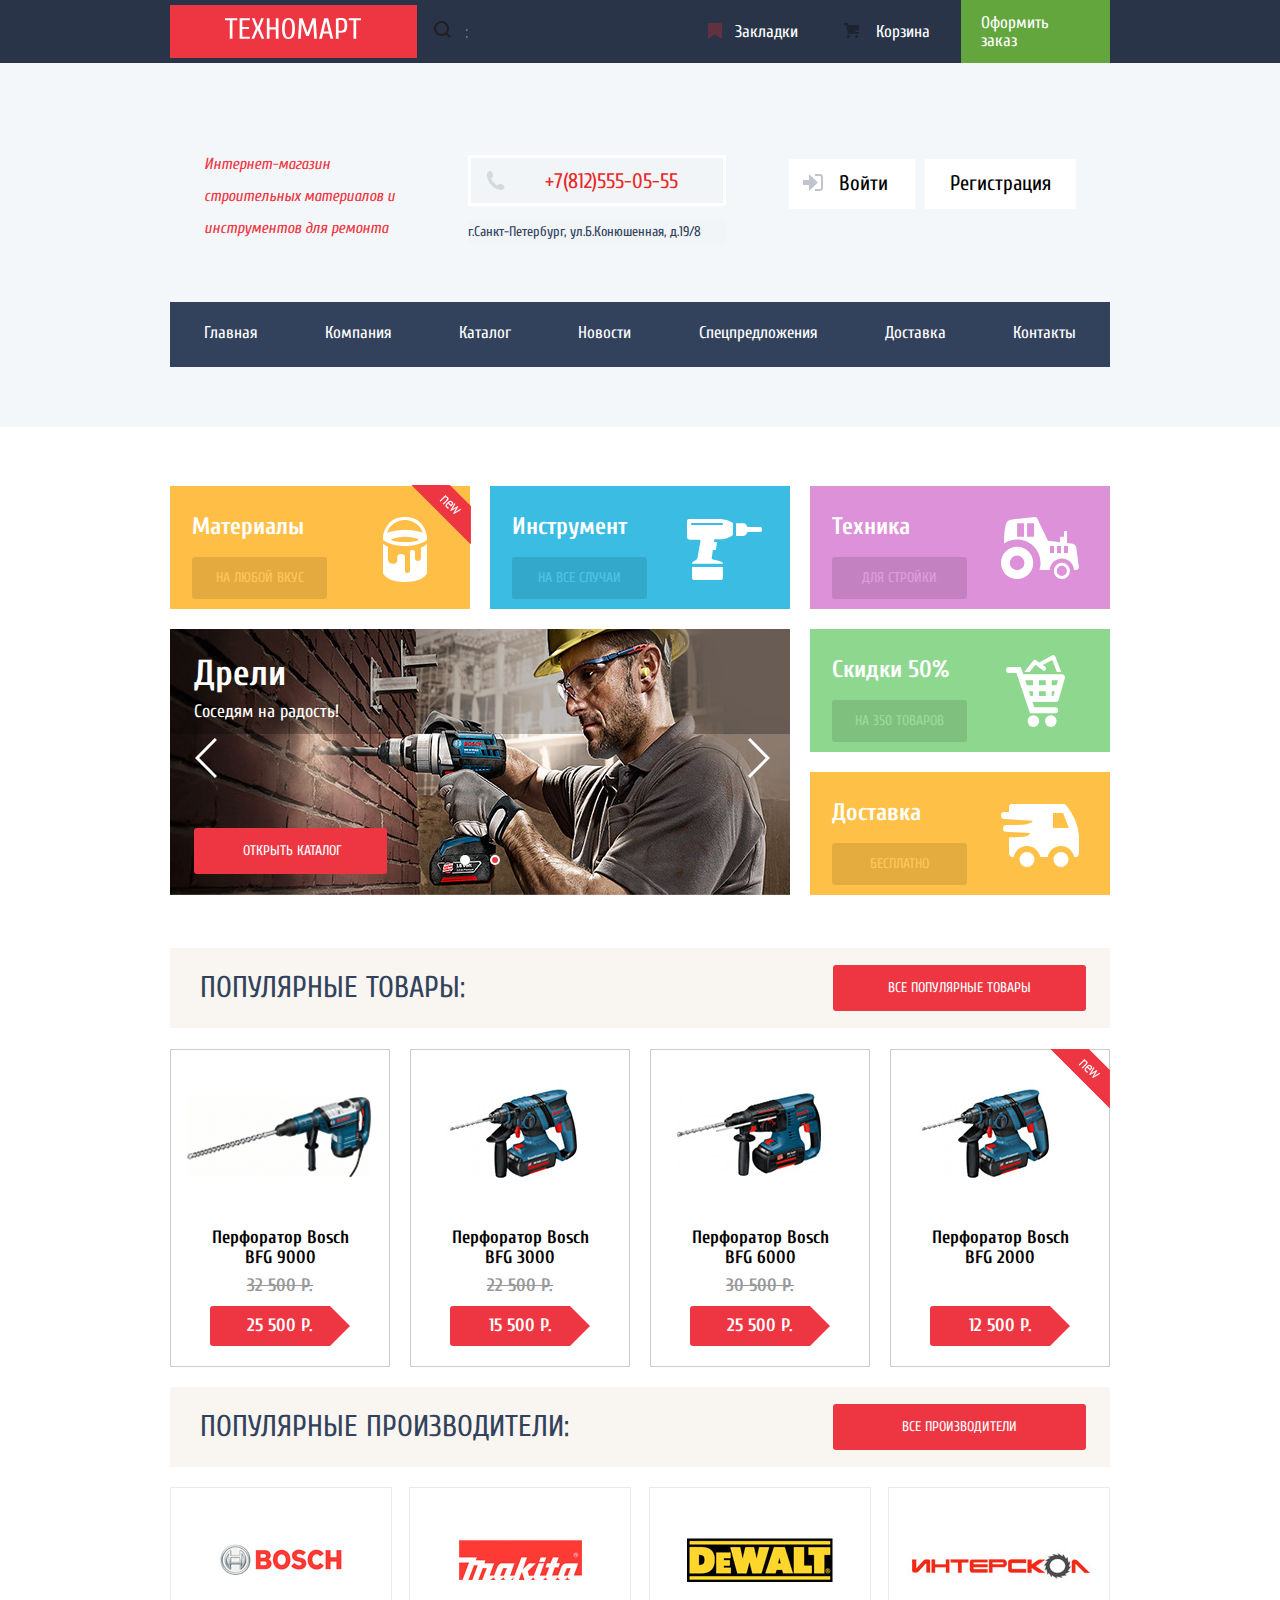
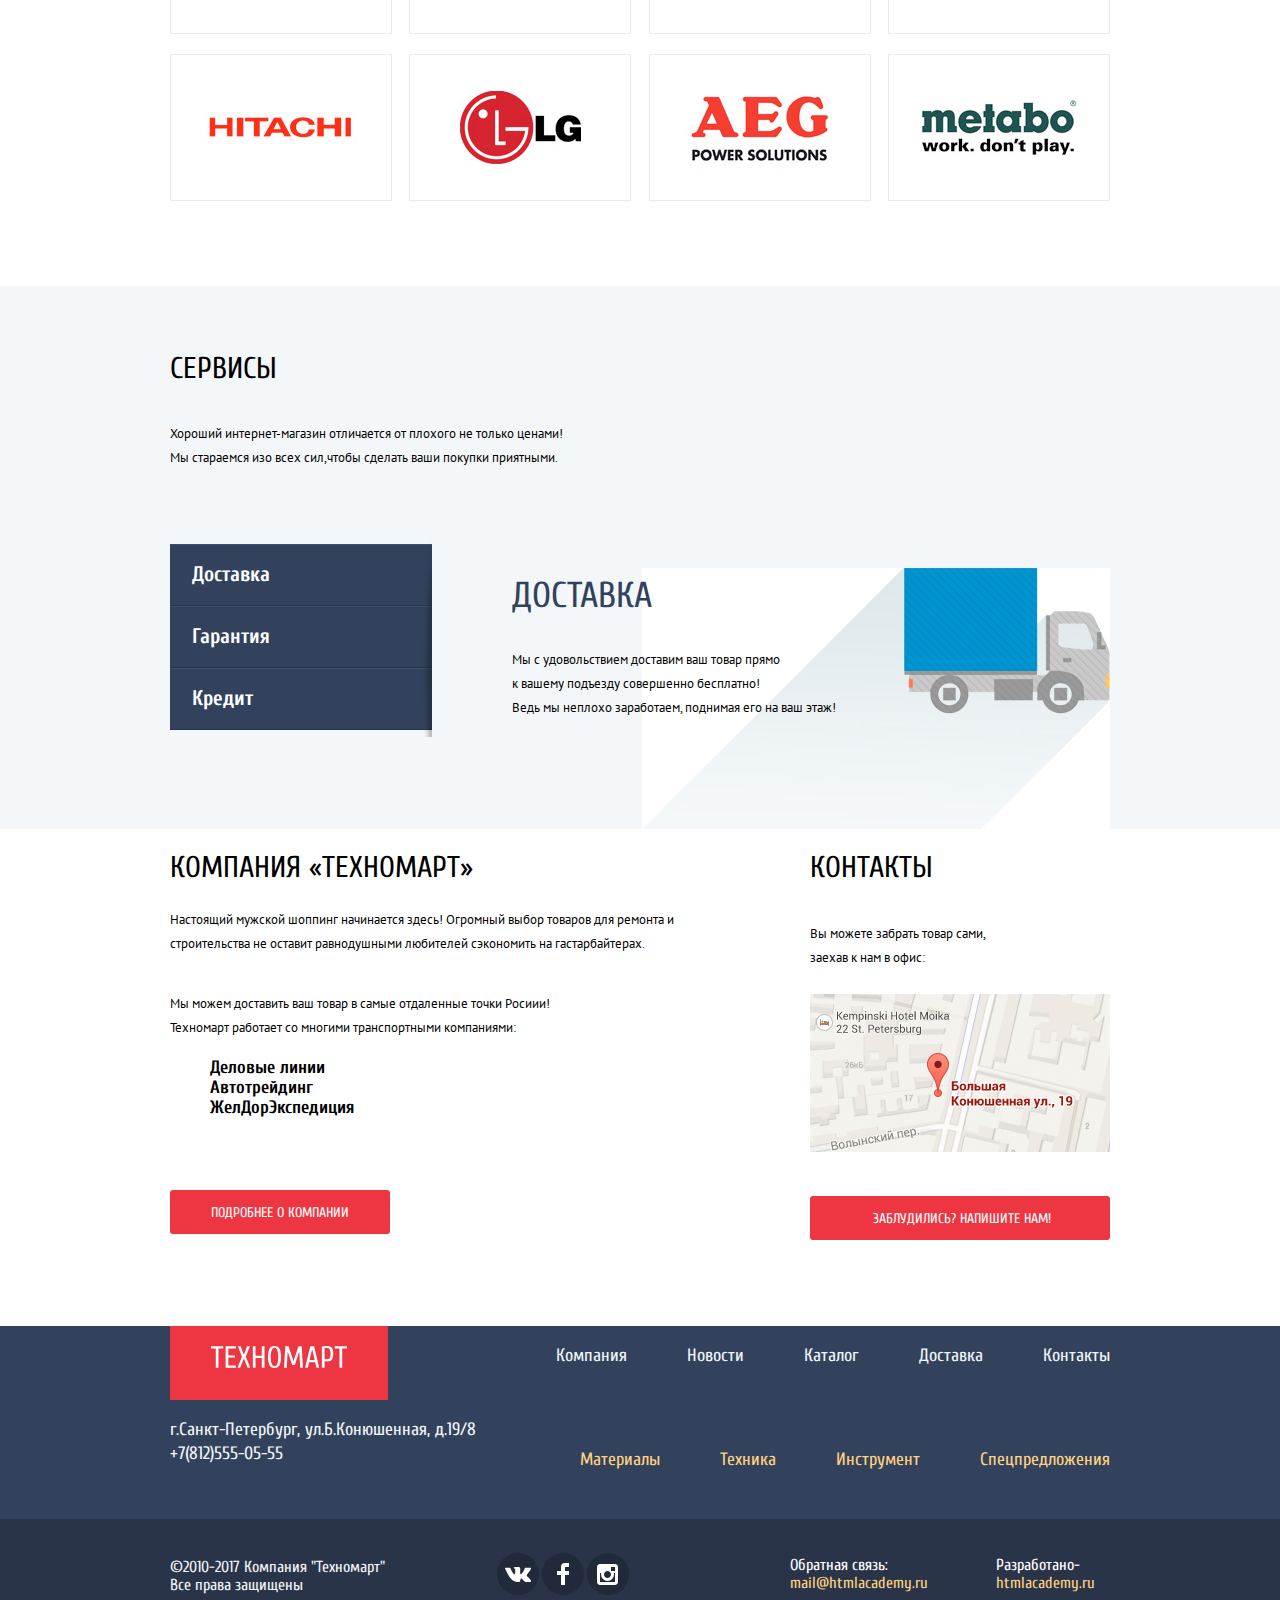
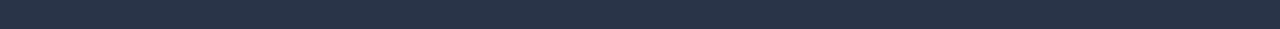
==== commit 02f4f69b: "Главная: поиск и др" ====
--- a/index.html
+++ b/index.html
@@ -20,7 +20,7 @@
   <svg xmlns="http://www.w3.org/2000/svg" width="17" height="17" viewBox="0 0 17 17">
       <path fill="#231F20" d="M17 15.586l-3.542-3.542A7.465 7.465 0 0 0 15 7.5 7.5 7.5 0 1 0 7.5 15c1.71 0 3.282-.579 4.544-1.542L15.586 17 17 15.586zM2 7.5C2 4.467 4.467 2 7.5 2 10.532 2 13 4.467 13 7.5c0 3.032-2.468 5.5-5.5 5.5A5.506 5.506 0 0 1 2 7.5z"/>
   </svg>
-</button>
+  </button>
 </form>
 
 <ul class="header-user-info">
--- a/css/style.css
+++ b/css/style.css
@@ -106,14 +106,18 @@
 .search-form {
 
   display: flex;
-  flex-direction: row-reverse;
+  flex-direction: row;
   justify-content: flex-start;
   align-items: center;
 }
 .search-form input {
+position: relative;
 text-transform: capitalize;
 background-color: #293449;
 border: 0;
+width: 270px;
+height: 42px;
+
 }
 .search {
 display:flex;
@@ -132,9 +136,13 @@
   color: inherit;
 }
 .search-button {
+position: absolute;
   background-color: #293449;
   fill: #ffffff;
   border: 0;
+  padding: 0;
+padding-right:15px;
+padding-left: 17px;
 }
 
 .header-user-info {
@@ -1126,9 +1134,7 @@
 .catalog-goods-item:nth-child(4n) {
   margin-right: 0;
 }
-.catalog-goods-item .title-item:nth-child(3n) {
-  margin-bottom: 45px;
-}
+
 .catalog-main .catalog-goods-item:nth-child(3n) {
   margin-right: 0;
 }
@@ -1214,10 +1220,14 @@
   max-width: 100%;
 }
 .catalog-goods-item .title-item {
-  min-height: 40px;
+height: 33px;
   padding: 0 33px;
   margin-top: 10px;
   margin-bottom: 15px;
+}
+.catalog-goods-item .title-item:nth-child(4n) {
+
+  margin-bottom: 45px;
 }
 .catalog-goods-item .old-price {
   min-height: 20px;
@@ -1394,7 +1404,7 @@
 
 }
 
-.services-options-list {
+ul.services-options-list {
   position: relative;
   list-style: none;
   margin: 0;
@@ -1402,16 +1412,17 @@
   margin-right: 80px;
   margin-bottom: 99px;
   }
-  .services-options-list::after {
+  ul.services-options-list::after {
     content: "";
     position: absolute;
     width: 10px;
     height: 200px;
     right: 0;
-    bottom: 40px;
+    top: 50%;
+    transform:translateY(-50%);
     opacity: 1;
 
-    background-image: url("../img/shadow-services.jpg");
+    background-image: url("../img/shadow_mal.png");
     background-repeat: no-repeat;
     }
 
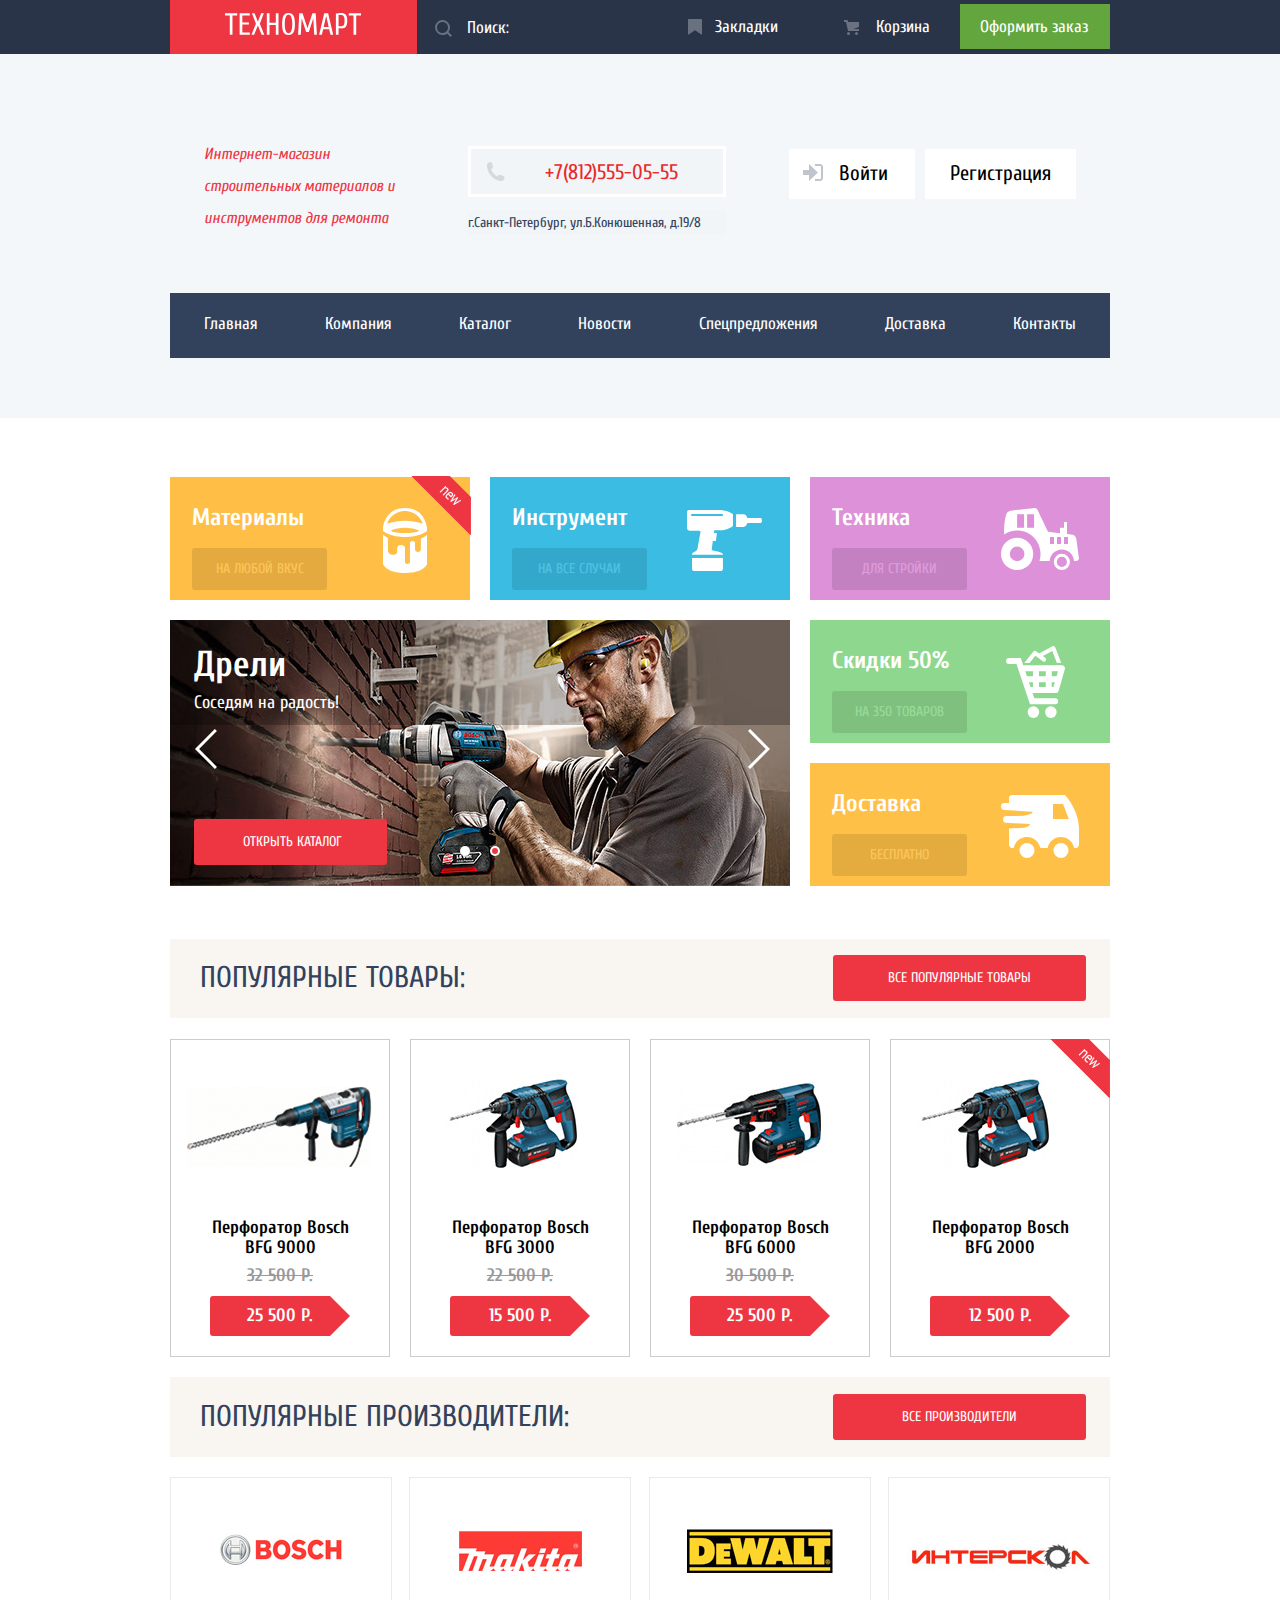
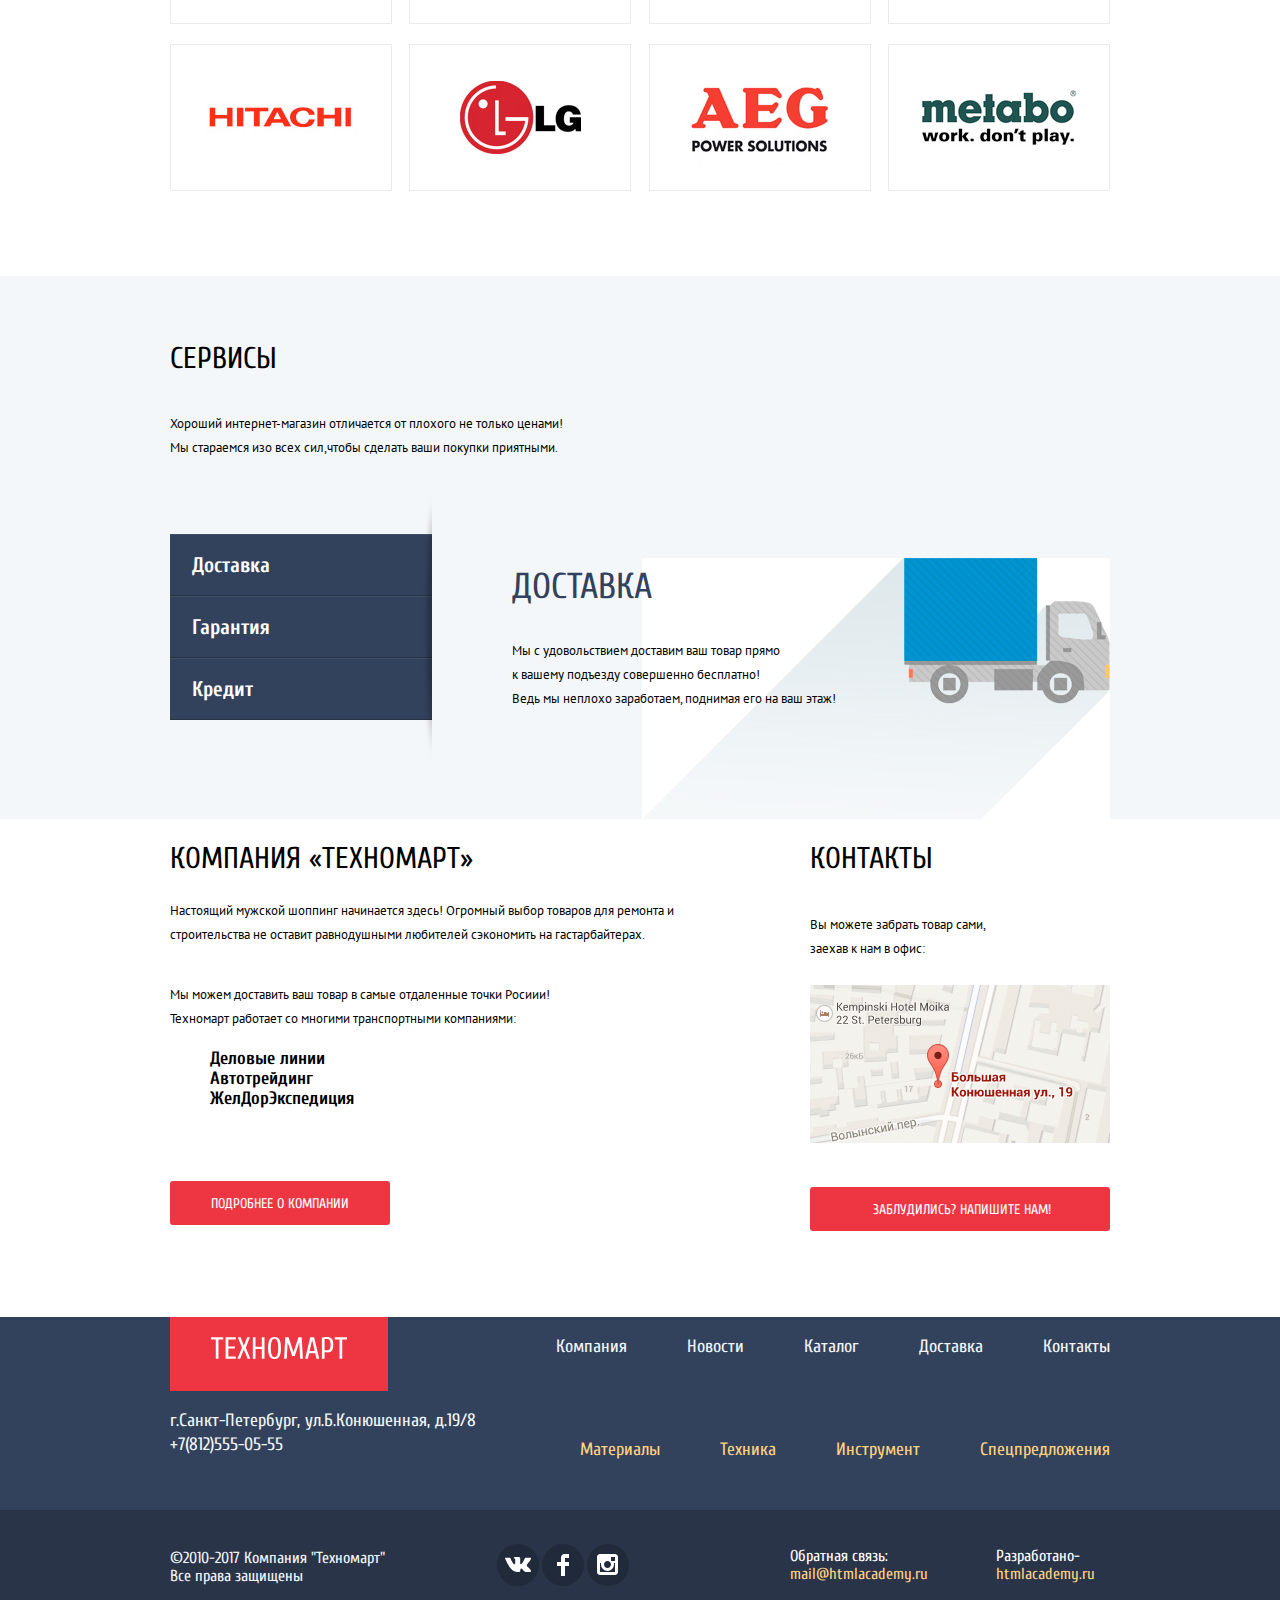
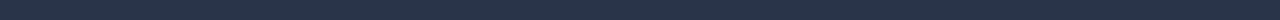
==== commit 34f14006: "Главная хедер меню Поиск Закладки" ====
--- a/index.html
+++ b/index.html
@@ -24,8 +24,16 @@
 </form>
 
 <ul class="header-user-info">
-  <li><a href="#" class="bookmark-info">Закладки</a></li>
-  <li><a href="#" class="cart-info">Корзина</a></li>
+  <li><a href="#" class="bookmark-info">
+    <svg xmlns="http://www.w3.org/2000/svg" width="14" height="16" viewBox="0 0 14 16">
+      <path fill="#E72C2D" d="M14 15c0 .55-.368.741-.818.426l-5.363-3.765c-.45-.315-1.187-.315-1.637 0L.818 15.426C.368 15.741 0 15.55 0 15V1c0-.55.45-1 1-1h12c.55 0 1 .45 1 1v14z"/>
+  </svg>Закладки</a></li>
+  <li><a href="#" class="cart-info">
+    <svg xmlns="http://www.w3.org/2000/svg" width="15" height="15" viewBox="0 0 15 15">
+      <circle cx="4.5" cy="13.5" r="1.5"/>
+      <circle cx="12.5" cy="13.5" r="1.5"/>
+      <path d="M15 2H4.07l-.422-2H0v2h2.031l1.985 9H15V9H9.441L15 6.951z"/>
+  </svg>Корзина</a></li>
   <li><a class="checkout-button" href="#">Оформить заказ</a></li>
   </ul>
 </div>
--- a/css/style.css
+++ b/css/style.css
@@ -62,10 +62,10 @@
   margin:0 auto;
 }
 .container-top {
-
-  display: flex;
-  justify-content: space-between;
-  align-items: center;
+  display: flex;
+  justify-content: space-between;
+  align-items: center;
+  flex-wrap: nowrap;
 }
 
 .main-header-logo {
@@ -73,8 +73,6 @@
   padding-left: 55px;
   padding-top: 13px;
   padding-bottom: 15px;
-
-
 }
 
 a.main-header-logo {
@@ -104,21 +102,42 @@
   list-style: none;
 }
 .search-form {
-
+position: relative;
   display: flex;
   flex-direction: row;
   justify-content: flex-start;
   align-items: center;
 }
+.search-form:hover input,
+.search-form:focus input{
+  background-color: #212a3a;
+}
+.search-form:hover button,
+.search-form:focus button{
+  background-color: #212a3a;
+}
+.search-form:active input{
+  background-color: #ffffff;
+}
+.search-form:active button{
+  background-color: #ffffff;
+}
 .search-form input {
-position: relative;
 text-transform: capitalize;
 background-color: #293449;
 border: 0;
-width: 270px;
+width: 187px;
 height: 42px;
-
-}
+padding-left: 49px;
+}
+.search-form input::placeholder {
+  font-family: "Cuprum";
+  font-size: 17px;
+  font-style: normal;
+  font-weight: normal;
+  color: #ffffff;
+  }
+
 .search {
 display:flex;
 position:absolute;
@@ -138,11 +157,17 @@
 .search-button {
 position: absolute;
   background-color: #293449;
-  fill: #ffffff;
   border: 0;
   padding: 0;
-padding-right:15px;
 padding-left: 17px;
+padding-top: 8px;
+}
+.search-button path {
+fill:#ffffff;
+opacity: 0.3;
+}
+.search-button:active path {
+fill:#ee3643;
 }
 
 .header-user-info {
@@ -174,55 +199,51 @@
 color: rgba(255, 255, 255, 0.6);
 background-color: #161d29
 }
-a.bookmark-info {
-  position: relative;
-  padding-left:44px;
-  padding-right: 28px;
-  padding-top: 14px;
-  padding-bottom: 13px;
-}
-a.bookmark-info::before {
-  content: "";
-  position: absolute;
-  width: 14px;
-  height: 16px;
-  left: 17px;
-  top:14px;
+a.bookmark-info{
+  display: flex;
+  justify-content: space-between;
+  align-items: center;
+  padding-left:31px;
+  padding-right: 30px;
+  padding-top: 13px;
+  padding-bottom: 12px;
+}
+a.bookmark-info svg {
+  padding-right: 13px;
+}
+.bookmark-info path{
+  fill:#ffffff;
   opacity: 0.3;
-
-  background-image: url("../img/icon-bookmark.svg");
-  background-repeat: no-repeat;
-  background-position: 0 0;
-  }
+}
+.bookmark-info:hover path,
+.bookmark-info:focus path{
+  fill:#ffffff;
+}
+
   a.cart-info {
-    position: relative;
-    padding-left:50px;
-    padding-right: 31px;
+    display: flex;
+    justify-content: space-between;
+    align-items: center;
+    padding-left:18px;
+    padding-right: 30px;
     padding-top: 14px;
     padding-bottom: 13px;
   }
-  a.cart-info::before {
-    content: "";
-    position: absolute;
-    width: 15px;
-    height: 15px;
-    left: 18px;
-    top:14px;
+  .cart-info svg{
+    fill:#ffffff;
     opacity: 0.3;
-
-    background-image: url("../img/cart-icon.svg");
-    background-repeat: no-repeat;
-    background-position: 0 0;
-    }
-
+  }
+  a.cart-info svg {
+    padding-right: 17px;
+    padding-left: 18px;
+  }
 a.checkout-button {
   color: #ffffff;
   background-color: #63a63e;
-
   padding-left: 20px;
   padding-right: 22px;
-padding-top: 14px;
-padding-bottom: 13px;
+  padding-top: 14px;
+  padding-bottom: 13px;
 }
 
 a.checkout-button:hover {
@@ -1145,7 +1166,9 @@
   margin-bottom: 0px;
 }
 .popular-goods-list {
-  font-size: 0;
+  display: flex;
+  justify-content: space-between;
+  flex-wrap: wrap;
 }
 .catalog-goods-item {
   font-size: 18px;
@@ -1416,7 +1439,7 @@
     content: "";
     position: absolute;
     width: 10px;
-    height: 200px;
+    height: 272px;
     right: 0;
     top: 50%;
     transform:translateY(-50%);
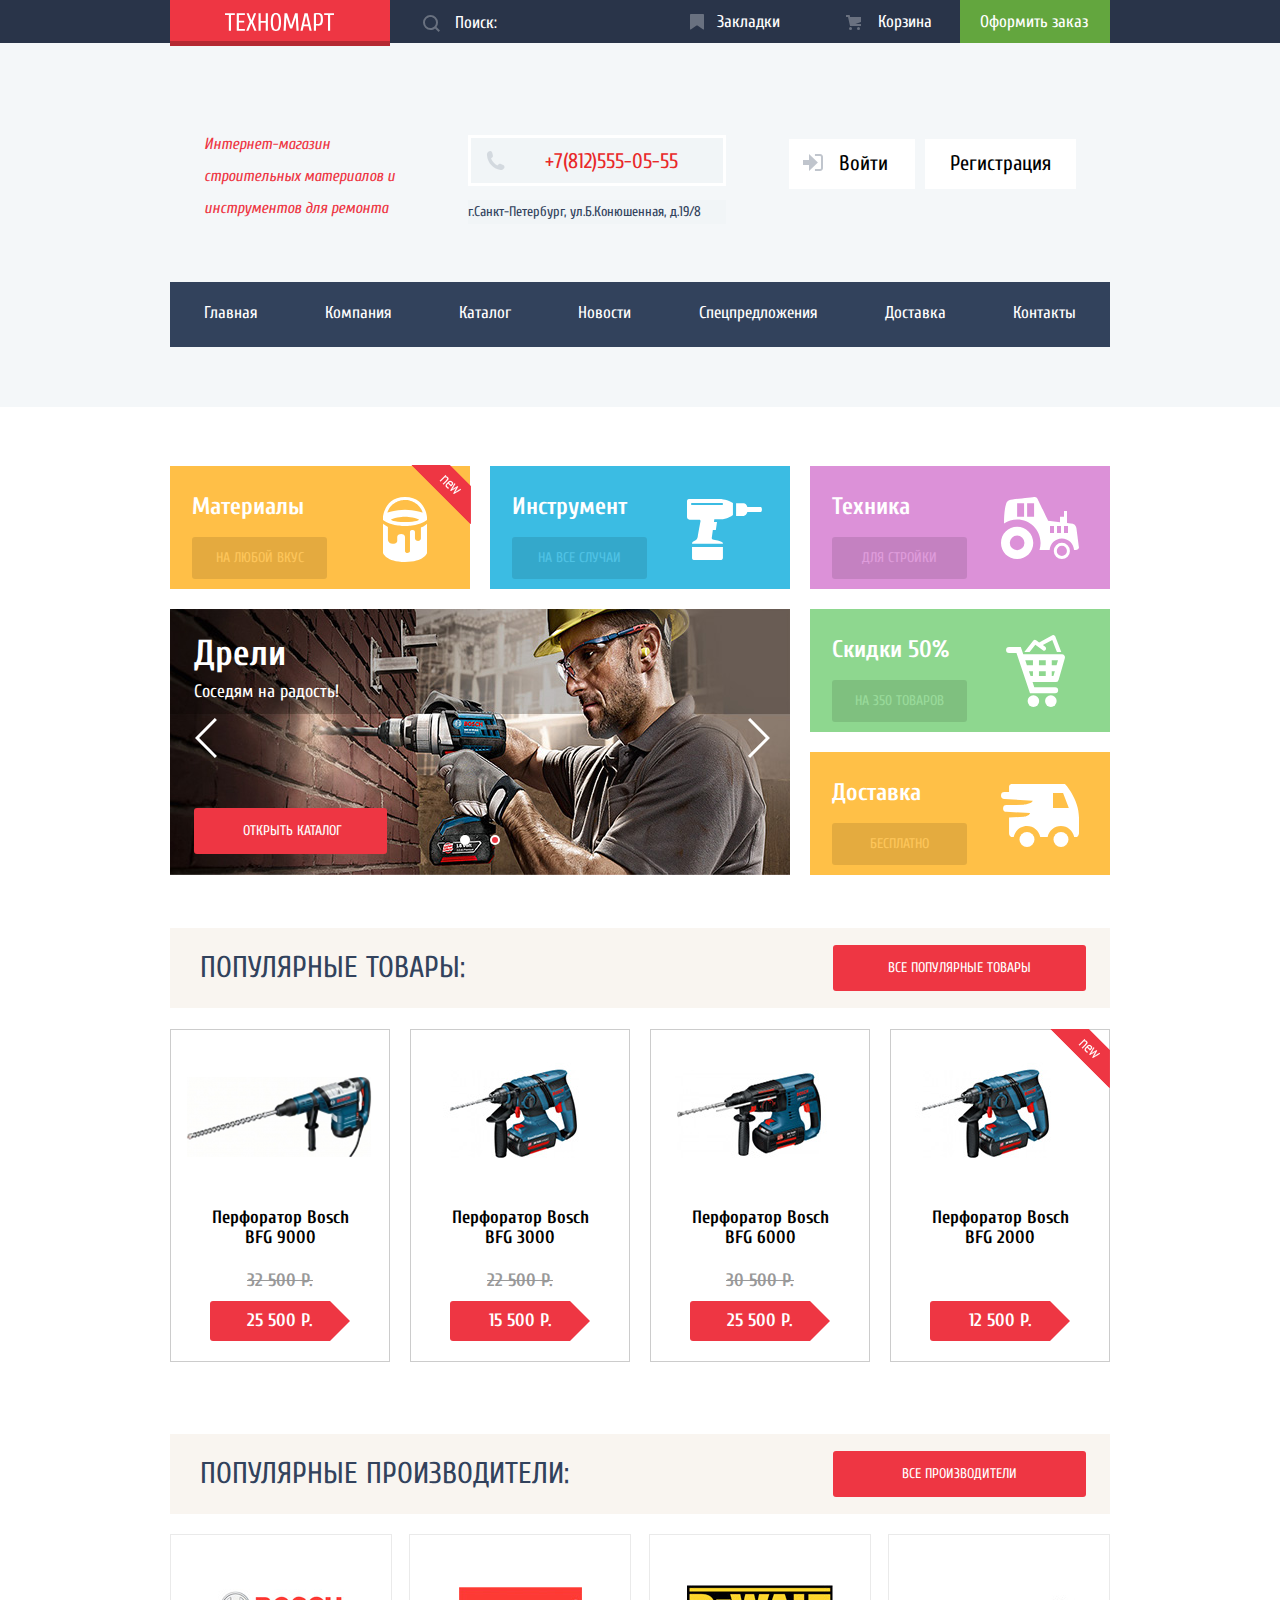
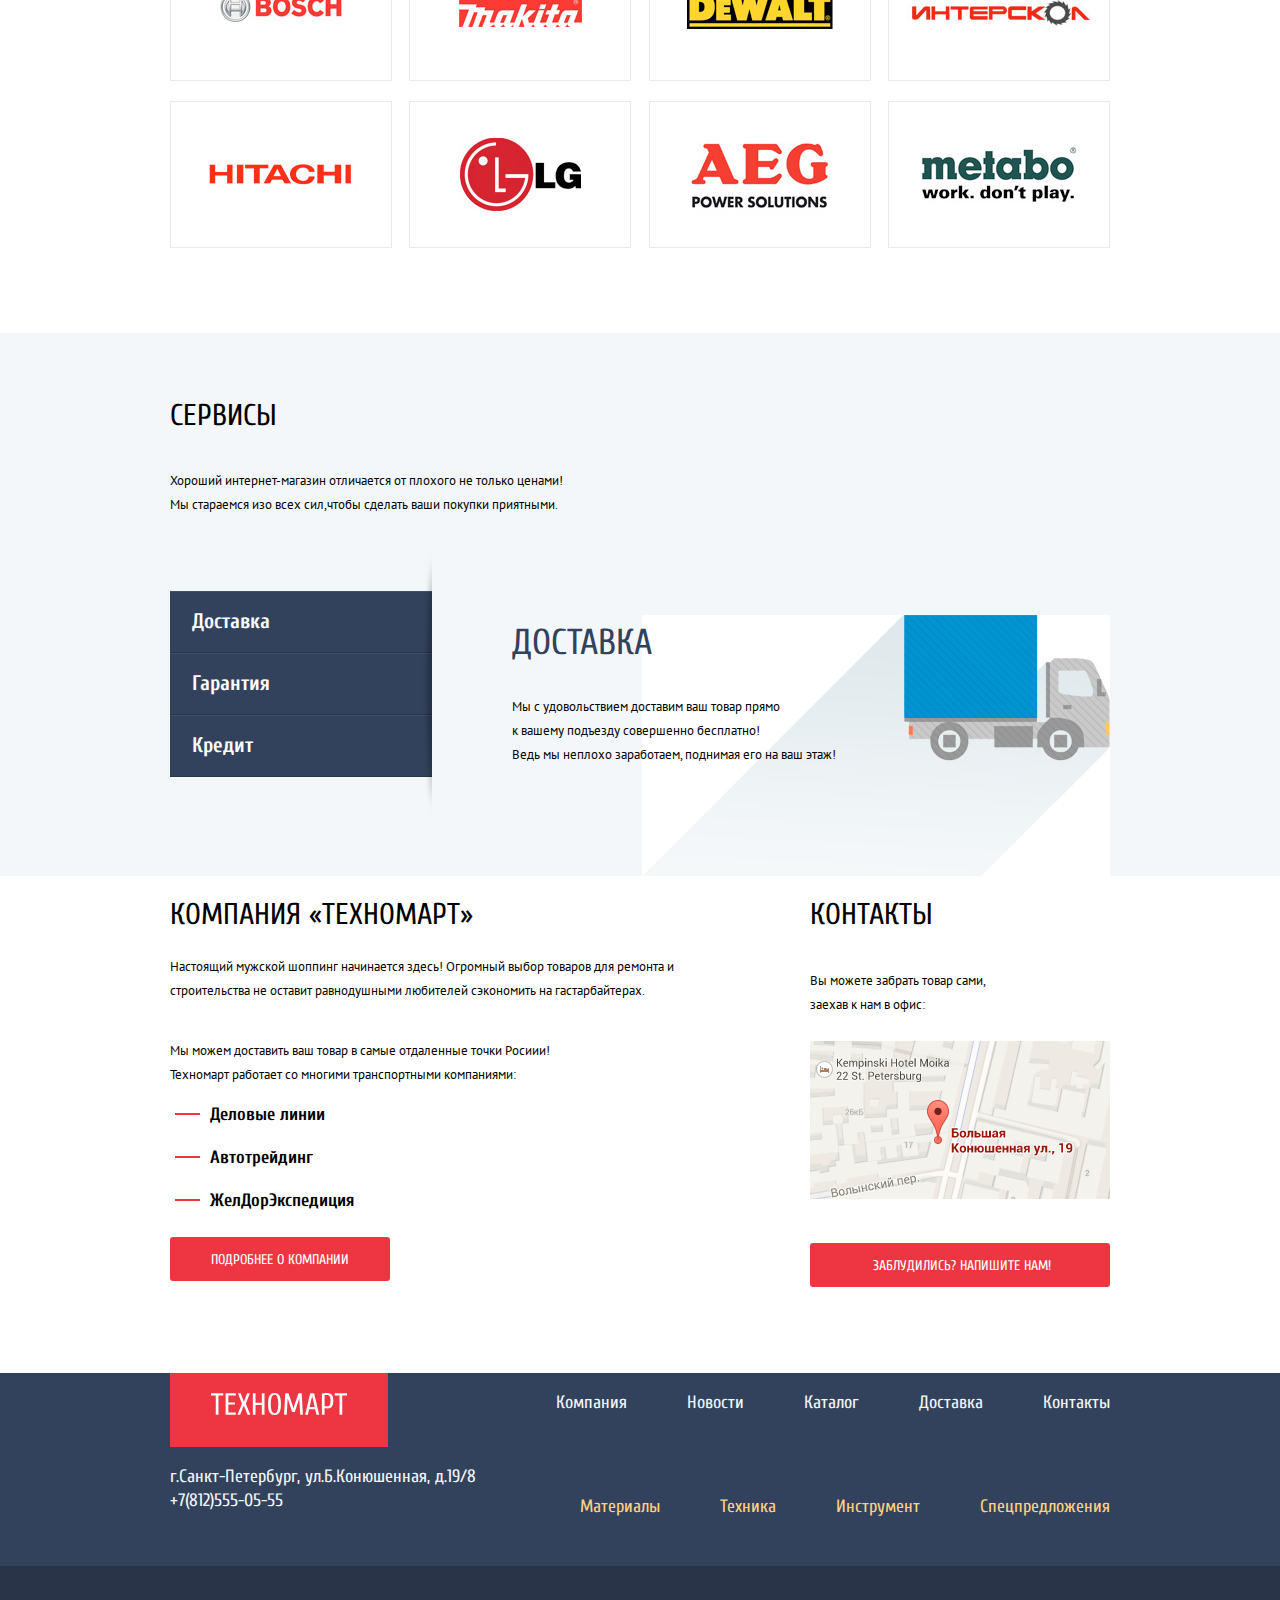
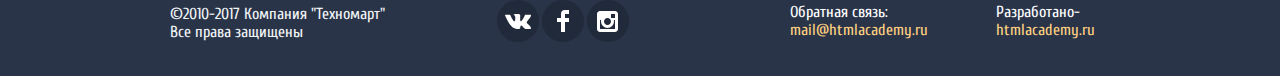
==== commit 64b7067b: "Техномарт: full version" ====
--- a/index.html
+++ b/index.html
@@ -12,13 +12,13 @@
       <div class="header-top">
         <div class="container container-top">
           <a class="main-header-logo">
-            <img src="img/logo.svg" width="" height="" alt="Логотип интернет-магазина Техномарт">
+            <img src="img/logo.svg" width="109px" height="19px" alt="Логотип интернет-магазина Техномарт">
           </a>
 <form action="https://echo.htmlacademy.ru" method="post" class="search-form">
-<input type="text" name="search" placeholder="Поиск:"></input>
+<input class="search-item" type="text" name="search" placeholder="Поиск:"></input>
 <button class="search-button">
   <svg xmlns="http://www.w3.org/2000/svg" width="17" height="17" viewBox="0 0 17 17">
-      <path fill="#231F20" d="M17 15.586l-3.542-3.542A7.465 7.465 0 0 0 15 7.5 7.5 7.5 0 1 0 7.5 15c1.71 0 3.282-.579 4.544-1.542L15.586 17 17 15.586zM2 7.5C2 4.467 4.467 2 7.5 2 10.532 2 13 4.467 13 7.5c0 3.032-2.468 5.5-5.5 5.5A5.506 5.506 0 0 1 2 7.5z"/>
+      <path  d="M17 15.586l-3.542-3.542A7.465 7.465 0 0 0 15 7.5 7.5 7.5 0 1 0 7.5 15c1.71 0 3.282-.579 4.544-1.542L15.586 17 17 15.586zM2 7.5C2 4.467 4.467 2 7.5 2 10.532 2 13 4.467 13 7.5c0 3.032-2.468 5.5-5.5 5.5A5.506 5.506 0 0 1 2 7.5z"/>
   </svg>
   </button>
 </form>
@@ -26,7 +26,7 @@
 <ul class="header-user-info">
   <li><a href="#" class="bookmark-info">
     <svg xmlns="http://www.w3.org/2000/svg" width="14" height="16" viewBox="0 0 14 16">
-      <path fill="#E72C2D" d="M14 15c0 .55-.368.741-.818.426l-5.363-3.765c-.45-.315-1.187-.315-1.637 0L.818 15.426C.368 15.741 0 15.55 0 15V1c0-.55.45-1 1-1h12c.55 0 1 .45 1 1v14z"/>
+      <path  d="M14 15c0 .55-.368.741-.818.426l-5.363-3.765c-.45-.315-1.187-.315-1.637 0L.818 15.426C.368 15.741 0 15.55 0 15V1c0-.55.45-1 1-1h12c.55 0 1 .45 1 1v14z"/>
   </svg>Закладки</a></li>
   <li><a href="#" class="cart-info">
     <svg xmlns="http://www.w3.org/2000/svg" width="15" height="15" viewBox="0 0 15 15">
@@ -264,9 +264,9 @@
       Техномарт работает со многими транспортными компаниями:<br>
     </p>
     <ul class="transport-companies">
-<li><b>Деловые линии</b></li>
-<li><b>Автотрейдинг</b></li>
-<li><b>ЖелДорЭкспедиция</b></li>
+<li class="bisness-line"><b>Деловые линии</b></li>
+<li class="autotrading"><b>Автотрейдинг</b></li>
+<li class="zheldorexpedition"><b>ЖелДорЭкспедиция</b></li>
     </ul>
   </div>
     <p>
@@ -335,29 +335,36 @@
 </div>
 </div>
 </footer>
+<section class="modal modal-userinfo">
 <form  class="userinfo" action="https://echo.htmlacademy.ru" method="post">
   <fieldset>
-  <label>Ваше имя:
+    <div class="modal-padding">
+  <div class="user-personal-info">
+    <label><p>Ваше имя:</p>
   <input type="text" name="username" placeholder="Имя Фамилия">
 </label>
-<label>Ваш e-mail:
+<label><p>Ваш e-mail:</p>
   <input type="email" name="usemail" placeholder="email@example.com">
 </label>
-<label>Текст письма:
+</div>
+<label><p>Текст письма:</p>
   <textarea rows="7" name="usertext" id="usertextfield" placeholder="В свободной форме"></textarea>
 </label>
-<div class="buttons">
+</div>
+<div class="modal-button-area">
   <input type="submit" value="Отправить">
 </div>
 </fieldset>
+<button class="modal-close-userinfo" type="button">Закрыть</button>
 </form>
-<section class="modal modal-map">
-  <h2 class="visual-hidden">Как до нас добраться</h2>
+</section>
+<section class="modal-map container">
+  <h2 class="visually-hidden">Как до нас добраться</h2>
   <p>
     <img src="img/map.jpg" width="940px" height="446px" alt="Офис компании Техномарт по адресу улица Большая Конюшенная
     19/8, Санкт-Петербург">
   </p>
-  <button class="modal-close" type="button">Закрыть</button>
+  <button class="modal-close-map" type="button">Закрыть</button>
 </section>
   </body>
 </html>
--- a/css/style.css
+++ b/css/style.css
@@ -19,9 +19,9 @@
   max-width: 100%;
   height: auto;
 }
-.visually-hidden:not(:focus):not(:active),
-input [type="checkbox"].visually-hidden,
-input [type="radio"].visually-hidden {
+.visually-hidden,
+input[type="checkbox"].visually-hidden,
+input[type="radio"].visually-hidden {
   position: absolute;
   width: 1px;
   height: 1px;
@@ -44,9 +44,10 @@
   margin-bottom: 59px;
   min-height: 320px;
   padding-bottom: 60px;
-
-}
-
+}
+.header-inner {
+  margin-bottom: 25px;
+}
 .header-top {
 font-family: "Cuprum";
 font-size: 17px;
@@ -76,13 +77,24 @@
 }
 
 a.main-header-logo {
+  position: relative;
   background-color: #ee3643;
   color: inherit;
   padding-left: 55px;
   padding-right: 56px;
   padding-top: 13px;
-  padding-bottom: 15px;
-}
+  padding-bottom: 8px;
+}
+a.main-header-logo::after {
+content: "";
+position: absolute;
+width: 220px;
+height: 5px;
+top:41px;
+right: 0;
+background-color: #b52933;
+}
+
 a.main-header-logo:hover {
   background-color: #ca2c37;
   color: inherit;
@@ -98,6 +110,7 @@
 .service-categories-slider,
 .slider-area-image,
 .slider-service-categories-second,
+.filters-option-type,
 .site-navigation, a {
   list-style: none;
 }
@@ -108,26 +121,13 @@
   justify-content: flex-start;
   align-items: center;
 }
-.search-form:hover input,
-.search-form:focus input{
-  background-color: #212a3a;
-}
-.search-form:hover button,
-.search-form:focus button{
-  background-color: #212a3a;
-}
-.search-form:active input{
-  background-color: #ffffff;
-}
-.search-form:active button{
-  background-color: #ffffff;
-}
+
 .search-form input {
 text-transform: capitalize;
 background-color: #293449;
 border: 0;
 width: 187px;
-height: 42px;
+height: 40px;
 padding-left: 49px;
 }
 .search-form input::placeholder {
@@ -137,7 +137,19 @@
   font-weight: normal;
   color: #ffffff;
   }
-
+.search-item:hover,
+.search-item:hover + button {
+  background: #212a3a;
+}
+ .search-item:focus{
+   background: #ffffff;
+ }
+.search-item:focus + button {
+  background-color: #ffffff;
+}
+.search-item:focus + button path{
+  fill: #ee3643;
+}
 .search {
 display:flex;
 position:absolute;
@@ -155,20 +167,18 @@
   color: inherit;
 }
 .search-button {
-position: absolute;
+  position: absolute;
   background-color: #293449;
   border: 0;
   padding: 0;
-padding-left: 17px;
-padding-top: 8px;
+  padding-left: 17px;
+  padding-top: 8px;
 }
 .search-button path {
 fill:#ffffff;
 opacity: 0.3;
 }
-.search-button:active path {
-fill:#ee3643;
-}
+
 
 .header-user-info {
   display: flex;
@@ -177,7 +187,6 @@
   align-items: center;
   padding: 0;
   margin: 0;
-
 }
 
 .header-user-info a {
@@ -219,20 +228,37 @@
 .bookmark-info:focus path{
   fill:#ffffff;
 }
-
+.bookmark-info:active path{
+  fill:#ffffff;
+  opacity: 0.5;
+}
   a.cart-info {
     display: flex;
     justify-content: space-between;
     align-items: center;
     padding-left:18px;
-    padding-right: 30px;
-    padding-top: 14px;
-    padding-bottom: 13px;
+    padding-right: 28px;
+    padding-top: 13px;
+    padding-bottom: 12px;
+  }
+  a.cart-info-catalog {
+    padding-left: 10px;
+    padding-right: 20px;
+    background-color: #ee3643;
   }
   .cart-info svg{
     fill:#ffffff;
     opacity: 0.3;
   }
+  .cart-info:hover svg,
+  .cart-info:focus svg {
+    fill:#ffffff;
+  }
+  .cart-info:active svg{
+    fill:#ffffff;
+    opacity: 0.5;
+  }
+
   a.cart-info svg {
     padding-right: 17px;
     padding-left: 18px;
@@ -242,8 +268,8 @@
   background-color: #63a63e;
   padding-left: 20px;
   padding-right: 22px;
-  padding-top: 14px;
-  padding-bottom: 13px;
+  padding-top: 13px;
+  padding-bottom: 12px;
 }
 
 a.checkout-button:hover {
@@ -334,7 +360,8 @@
 }
 
 
-.personal-area-enter a {
+.personal-area-enter a,
+.username-bottom {
   display: block;
   font-size: 21px;
   font-style: normal;
@@ -447,6 +474,62 @@
   justify-content: space-between;
   align-items: center;
 }
+.header-username .username-bottom {
+  position: relative;
+  padding-left: 47px;
+  padding-right: 69px;
+  padding-top: 14px;
+  padding-bottom: 11px;
+  background-color: #ffffff;
+  margin-bottom: 10px;
+}
+.username-bottom::before {
+  content: "";
+  position: absolute;
+  top: 13px;
+  left: 13px;
+  width: 20px;
+  height: 18px;
+  opacity: 0.3;
+  background-image: url("../img/icon-user-grey.svg");
+  background-repeat: no-repeat;
+  background-position: 0 0;
+}
+.username-bottom::after {
+  content: "";
+  position: absolute;
+  top: 14px;
+  right: 10px;
+  width: 20px;
+  height: 17px;
+  opacity: 0.3;
+  background-image: url("../img/icon-login.svg");
+  background-repeat: no-repeat;
+  background-position: 0 0;
+}
+.username-bottom:hover::before,
+.username-bottom:focus::before{
+  opacity: 1;
+}
+.username-bottom:active::before {
+  opacity: 0.3;
+}
+.username-bottom:hover::after,
+.username-bottom:focus::after{
+  opacity: 1;
+}
+.username-bottom:active::after {
+  opacity: 0.3;
+}
+.header-username a:hover {
+  color:#000000;
+  background-color: #f1f5f7;
+}
+.header-username a:active {
+  color: rgba(0, 0, 0, 0.3);
+  background-color: #f1f5f7;
+}
+
 .head-user-options {
   display: flex;
   justify-content: center;
@@ -454,6 +537,26 @@
   margin: 0;
   padding: 0;
   list-style: none;
+
+}
+.head-user-options a {
+  font-family: Cuprum;
+  font-size: 16px;
+  font-weight: normal;
+  font-style: normal;
+  line-height: 18px;
+  color:#32425c;
+  text-decoration: underline;
+}
+.head-user-options a:hover,
+.head-user-options a:focus{
+  color:#ee3643;
+}
+.head-user-options a:active{
+  color: rgba(50, 66, 92, 0.3);
+}
+a.user-items {
+  margin-right: 32px;
 }
 .main-service-categories {
   margin-bottom: 53px;
@@ -815,6 +918,42 @@
   color: #000000;
   background-color: inherit;
   list-style: none;
+  }
+.transport-companies li{
+position: relative;
+  margin: 0;
+  padding: 0;
+  margin-bottom: 23px;
+}
+.transport-companies .bisness-line::before {
+  position: absolute;
+  content: "";
+  width: 25px;
+  height: 2px;
+  background-color: #ee3643;
+  top:8px;
+  left: -35px;
+}
+.transport-companies .autotrading::before {
+  position: absolute;
+  content: "";
+  width: 25px;
+  height: 2px;
+  background-color: #ee3643;
+  top:8px;
+  left: -35px;
+}
+.transport-companies .zheldorexpedition::before {
+  position: absolute;
+  content: "";
+  width: 25px;
+  height: 2px;
+  background-color: #ee3643;
+  top:8px;
+  left: -35px;
+}
+.transport-companies li:last-child{
+    margin-bottom: 0;
 }
 a.delivery-buttons {
   display: block;
@@ -1040,11 +1179,9 @@
   text-align: left;
   color: #ffffff;
 }
-.userinfo {
-  display: none;
-}
+
 .modal {
-  display: none;
+  display: block;
 }
 
 
@@ -1073,6 +1210,9 @@
   list-style: none;
 }
 .breadcrumbs {
+  display: flex;
+  justify-content: flex-start;
+  align-items: center;
   list-style: none;
   font-family: "PT Sans";
   font-size: 13px;
@@ -1081,7 +1221,11 @@
   color: #000000;
   background-color: #ffffff;
   text-transform: uppercase;
-}
+  margin: 0;
+  padding: 0;
+  margin-bottom: 25px;
+}
+
 .breadcrumbs a {
   font-family: "PT Sans";
   font-size: 13px;
@@ -1090,8 +1234,12 @@
   color: #000000;
   background-color: #ffffff;
   text-transform: uppercase;
-}
-
+  margin-right: 15px;
+}
+
+.breadcrumbs img {
+  margin-right: 15px;
+}
 .page-title {
   font-family: "Cuprum";
   font-size: 30px;
@@ -1100,7 +1248,360 @@
   color: #32425c;
   background-color: #f2f6f8;
   text-transform: uppercase;
-}
+  margin: 0;
+  margin-bottom: 20px;
+  padding-top: 32px;
+  padding-bottom: 34px;
+  padding-left: 30px;
+}
+.filters-title {
+  display: flex;
+  justify-content: space-between;
+  align-items: center;
+  margin: 0;
+  margin-bottom: 20px;
+}
+.filters-name,
+.filters-option {
+  background-color: #f7f3ec;
+  padding-left: 18px;
+  padding-bottom: 15px;
+  padding-top: 14px;
+  border-radius: 3px;
+  font-family: "PT Sans";
+  font-size: 13px;
+  font-weight: normal;
+  font-style: normal;
+  line-height: 18px;
+  text-transform: uppercase;
+  margin: 0;
+}
+.filters-name {
+  margin-right: 20px;
+  padding-right: 150px;
+}
+.filters-option {
+  display: flex;
+  justify-content: space-between;
+  align-items: center;
+  background-color: #f7f3ec;
+  border-radius: 3px;
+padding-right: 17px;
+}
+.filters-option-type {
+display: flex;
+justify-content: space-between;
+align-items: center;
+margin: 0;
+padding: 0;
+color: rgba(0, 0, 0, 0.3);
+}
+.filters-option-name {
+  margin-right: 139px;
+}
+li .filter-type-price {
+  margin-right: 71px;
+}
+li .filter-type-type {
+  margin-right: 65px;
+}
+li .filter-type-function {
+margin-right: 46px;
+  }
+
+.info-block {
+  background-color: #f4f7f9;
+  padding-bottom: 73px;
+}
+li .filter-up {
+  margin-right: 21px;
+}
+.filter-up path,
+.filter-down path {
+  opacity: 0.5;
+}
+.filter-up:hover path,
+.filter-up:focus path {
+fill: #000000;
+opacity: 1;
+
+}
+.filter-up:active path {
+fill: #ee3643;
+opacity: 1;
+}
+
+.filter-down:hover path,
+.filter-down:focus path {
+fill: #000000;
+opacity: 1;
+
+}
+.filter-down:active path {
+fill: #ee3643;
+opacity: 1;
+}
+
+.filters-option-type a {
+  position: relative;
+  color: rgba(0, 0, 0, 0.18);
+}
+.filter-type-price::after {
+  content:"";
+  position: absolute;
+  width: 51px;
+  height: 1px;
+  border: 0.6px dotted red;
+  top:15px;
+  right: 1px;
+}
+.filter-type-type {
+  position: relative;
+}
+.filter-type-type::after {
+  content:"";
+  position: absolute;
+  width: 51px;
+  height: 1px;
+  border: 0.6px dotted red;
+  top:15px;
+  right: 1px;
+}
+.filter-type-function {
+  position: relative;
+}
+.filter-type-function::after {
+  content:"";
+  position: absolute;
+  width: 113px;
+  height: 1px;
+  border: 0.6px dotted red;
+  top:15px;
+  right: 1px;
+}
+.filters-option-type a:hover {
+  color:#000000;
+}
+.filters-option-type a:focus {
+  color:#000000;
+}
+.filters-option-type a:active {
+  color:#ee3643;
+}
+.filters-option-type img:hover {
+  opacity: 1;
+}
+.filters-option-type img:focus {
+  opacity: 1;
+}
+.filters-option-type img:active {
+  opacity: 1;
+  color: #ee3643;
+}
+.filter-range-title {
+  margin: 0;
+  margin-bottom: 21px;
+}
+.range-controls {
+  position: relative;
+  margin-bottom: 9px;
+  background-color: #f7f3ec;
+  padding-top: 30px;
+  padding-bottom: 28px;
+  padding-left: 20px;
+  padding-right: 20px;
+}
+.range-controls .scale {
+  height: 2px;
+  background: #d7dcde;
+}
+.range-controls .bar {
+  width: 80%;
+  height: 2px;
+  background: green;
+}
+.range-toggle {
+  position: absolute;
+  top: 15px;
+  width: 10px;
+  height: 12px;
+
+  background: #ababab;
+  border: 8px solid #ffffff;
+  border-radius: 50%;
+  box-shadow: 0 2px 1px 0 rgba(0, 1, 1, 0.2);
+  cursor: pointer;
+}
+.range-toggle-min {
+  left: 5%;
+}
+.range-toggle-max {
+  left: 70%;
+}
+
+.price-controls {
+display: flex;
+justify-content: flex-start;
+align-items: center;
+height: 38px;
+margin-bottom: 51px;
+font-size: 0;
+}
+
+.price-controls label {
+  display: inline-block;
+  font-family: "PT Sans";
+  font-size: 17px;
+  line-height: 18px;
+  vertical-align: top;
+  cursor: pointer;
+
+  }
+
+.price-controls .min-price {
+  position: relative;
+  background-color: #f7f3ec;
+  padding-top: 12px;
+  padding-bottom: 14px;
+  margin: 0;
+  margin-right: 30px;
+  border-radius: 3px;
+
+}
+.price-controls .min-price::after {
+  content: "";
+  position: absolute;
+  width: 10px;
+  height: 1px;
+  top:24px;
+  right: -20px;
+  background: #000000;
+}
+.price-controls .max-price {
+  position: relative;
+  background-color: #f7f3ec;
+  padding-top: 12px;
+  padding-bottom: 14px;
+  margin: 0;
+  border-radius: 3px;
+  }
+  .price-controls .max-price::after {
+    content: "";
+    position: absolute;
+    width: 220px;
+    height: 1px;
+    top:71px;
+    right:0px;
+    background: #e5e5e6;
+  }
+  .price-controls input {
+    width: 95px;
+    margin: 0;
+    color: inherit;
+    font: inherit;
+    background: none;
+    border: none;
+    text-align: center;
+
+  }
+  .filters-list fieldset {
+    padding: 0;
+    margin: 0;
+    margin-bottom: 48px;
+    border: none;
+  }
+.product-filter ul {
+  padding: 0;
+  margin: 0;
+  list-style: none;
+}
+.filter-manufacturers-option,
+.filter-energy-option {
+  margin-bottom:25px;
+  padding-left: 35px;
+
+}
+.filter-manufacturers-option label,
+.filter-energy-option label {
+  position: relative;
+  display: block;
+  cursor: pointer;
+  user-select: none;
+}
+.filter-input-checkbox + label::before {
+  content: "";
+  position: absolute;
+  width: 25px;
+  height: 25px;
+  left:-31px;
+  opacity: 0.5;
+  background-image: url("../img/checkbox-off-filter.svg");
+  background-repeat: no-repeat;
+  background-position: 0 0;
+}
+.filter-input-checkbox:checked + label::before {
+  background-image: url("../img/checkbox-on-filter.svg");
+  opacity: 0.5;
+}
+.filter-input-checkbox + label:hover::before,
+.filter-input-checkbox + label:focus::before,
+.filter-input-radio + label:hover::before,
+.filter-input-radio + label:focus::before {
+  opacity: 0.8;
+}
+.filter-input-checkbox:disabled + label::before,
+ .filter-input-radio:disabled + label::before {
+  background-image: url("../img/checkbox-on-filter.svg");
+  opacity: 0.3;
+}
+.filter-input-radio + label::before {
+  content: "";
+  position: absolute;
+  width: 25px;
+  height: 25px;
+  left:-31px;
+  opacity: 0.5;
+  background-image: url("../img/radio-off-filter.svg");
+  background-repeat: no-repeat;
+  background-position: 0 0;
+}
+.filter-input-radio:checked + label::before {
+  background-image: url("../img/radio-on-filter.svg");
+  opacity: 0.5;
+}
+.product-filter .filters-button {
+  font-family: "PT Sans";
+  font-size: 13px;
+  font-weight: normal;
+  font-style: normal;
+  line-height: 18px;
+  text-transform: uppercase;
+  margin: 0;
+  border: solid 1px #e5e5e5;
+  border-radius: 2px;
+  padding-left: 39px;
+  padding-right: 39px;
+  padding-top: 15px;
+  padding-bottom: 14px;
+}
+
+.info-block-perforators {
+  background-color: #f4f7f9;
+
+}
+.info-block-perforators h1{
+  padding-left: 0;
+}
+.info-block-perforators p{
+  font-family: PT Sans;
+  font-size: 13px;
+  font-weight: normal;
+  font-style: normal;
+  line-height: 24px;
+  margin: 0;
+  width: 850px;
+}
+
 .catalog-interface {
   display: flex;
   justify-content: space-between;
@@ -1133,6 +1634,7 @@
   flex-direction: column;
   justify-content: space-between;
   align-items: center;
+
 }
 .filter-energy {
   display: flex;
@@ -1142,14 +1644,15 @@
 }
 .catalog-goods-item {
     position: relative;
-    display: inline-block;
-    width: 218px;
+        width: 218px;
     margin-right: 20px;
     margin-bottom: 20px;
     line-height: 20px;
     font-weight: bold;
     text-align: center;
     border: 1px solid #ccc;
+    display: flex;
+    flex-direction: column;
 }
 
 .catalog-goods-item:nth-child(4n) {
@@ -1169,6 +1672,7 @@
   display: flex;
   justify-content: space-between;
   flex-wrap: wrap;
+  margin-bottom: 52px;
 }
 .catalog-goods-item {
   font-size: 18px;
@@ -1230,11 +1734,50 @@
 .catalog-goods-item .actions {
   display: none;
 }
-
 .catalog-goods-item:hover .actions {
   display: block;
 }
-
+.actions .buy:hover,
+.actions .buy:focus {
+  box-shadow: inset 0px -3px 0 0 #367315;
+  background-color: #5fbb2d;
+}
+.actions .buy:active {
+    background-color: #518534;
+    box-shadow: none;
+    border: 0;
+}
+.actions .bookmark:hover,
+.actions .bookmark:focus {
+  border: 3px solid #32425c;
+}
+.actions .bookmark:active {
+    border: 3px solid #32425c;
+    opacity: 0.3;
+}
+.actions .buy {
+  position: relative;
+}
+.buy::before {
+  content: "";
+  position: absolute;
+  width: 15px;
+  height: 15px;
+  opacity: 0.3;
+  top:6px;
+  left: 18px;
+  background-image: url("../img/cart-icon-white.svg");
+  background-repeat: no-repeat;
+  background-position: 0 0;
+  background-size: 100% 100%;
+}
+.buy:hover::before,
+.buy:focus::before {
+  opacity: 1;
+}
+.buy:active::before {
+  opacity: 1;
+}
 .catalog-goods-item .catalog-item-image {
   width: 218px;
   height: 168px;
@@ -1248,10 +1791,7 @@
   margin-top: 10px;
   margin-bottom: 15px;
 }
-.catalog-goods-item .title-item:nth-child(4n) {
-
-  margin-bottom: 45px;
-}
+
 .catalog-goods-item .old-price {
   min-height: 20px;
   margin-top: 15px;
@@ -1266,7 +1806,7 @@
 margin: 10px auto;
 margin-bottom: 20px;
 padding: 10px 30px;
-
+margin-top: auto;
 color: white;
 background: #ee3643;
 border-radius: 3px;
@@ -1302,7 +1842,22 @@
   color: #000000;
   background-color: #ffffff;
   text-transform: uppercase;
-}
+  margin-top: 0;
+  margin-bottom: 20px;
+}
+.filter-energy h2 {
+  position: relative;
+}
+.filter-energy h2::before {
+  content: "";
+  position: absolute;
+  width: 220px;
+  height: 1px;
+  top:-20px;
+  right:-140px;
+  background: #e5e5e6;
+}
+
 .filters-list label, input {
 font-family: "PT Sans";
 font-weight: normal;
@@ -1499,3 +2054,304 @@
   background-color: #ffffff;
   color: #32425c;
 }
+.pagination-list {
+  display: flex;
+  flex-wrap: wrap;
+  justify-content: flex-start;
+  padding: 0;
+  margin: 0;
+  list-style: none;
+  margin-bottom: 60px;
+}
+.pagination-item {
+  margin-right: 10px;
+}
+.pagination-item:last-child {
+  margin-right: 0;
+}
+.pagination-item a {
+  display: block;
+  padding-top: 13px;
+  padding-bottom: 15px;
+  padding-left: 17px;
+  padding-right: 15px;
+  border: solid 1px #e5e5e5;
+  border-radius: 2px;
+  background-color: #ffffff;
+}
+.pagination-item a:hover,
+.pagination-item a:focus {
+  border: solid 1px #bdc6ca;
+}
+.pagination-item a:active {
+  border: solid 1px #ee3643;
+}
+.pagination-item-current a {
+  background-color: #ee3643;
+  color: #ffffff;
+}
+/* Всплывающая форма каталога*/
+.modal {
+  color: #000000;
+  background-color: #ffffff;
+  box-shadow: 0 30px 50px rgba(0, 0, 0, 0.7);
+}
+
+.modal-cart {
+  display: none;
+  position: fixed;
+  width: 620px;
+  padding-top: 55px;
+  top:411px;
+  left: 50%;
+  margin-left: -230px;
+}
+.modal-close-cart {
+  position: absolute;
+  top: 16px;
+  right: 9px;
+  width: 22px;
+  height: 22px;
+  font-size: 0;
+  background-image: url("../img/modal-close.svg");
+  background-size: 100% 100%;
+  background-color: #ffffff;
+  border: 0;
+  cursor: pointer;
+}
+.itemincart .modal-button {
+  display: flex;
+  align-items: center;
+
+  padding-bottom: 61px;
+  background-color: #f1f1f1;
+  padding-top: 37px;
+  padding-left: 80px;
+}
+a.modal-booking {
+  display: table;
+  background-color: #ee3643;
+  font-family:  "Cuprum";
+  font-size: 14px;
+  line-height: 18px;
+  font-weight: normal;
+  text-align: center;
+  color: #ffffff;
+  text-transform: uppercase;
+  border-radius: 3px;
+  padding-top: 14px;
+  padding-bottom: 14px;
+  margin: 0;
+  padding-left: 59px;
+  padding-right: 62px;
+  margin-right: 20px;
+}
+a.modal-continue {
+  display: table;
+  font-family:  "Cuprum";
+  font-size: 14px;
+  line-height: 18px;
+  font-weight: normal;
+  text-align: center;
+  text-transform: uppercase;
+  border-radius: 3px;
+  padding-top: 14px;
+  padding-bottom: 14px;
+  margin: 0;
+  padding-left: 44px;
+  padding-right: 48px;
+  margin: 0;
+  background-color: #ffffff;
+  color:#000000;
+}
+.itemincart h2 {
+  position: relative;
+  padding-left: 179px;
+  margin: 0;
+  margin-bottom: 68px;
+  }
+.itemincart h2::before {
+  content: "";
+  position: absolute;
+  left: 80px;
+  top:-30px;
+  width: 66px;
+  height: 66px;
+  background-image: url("../img/modal-check.svg");
+  background-repeat: no-repeat;
+}
+.itemincart h2::after {
+  content: "";
+  position: absolute;
+  width: 620px;
+  height: 7px;
+  top:-55px;
+  right: 0px;
+background-color: #ee3643;
+}
+/* Всплывающая форма на главной*/
+.userinfo {
+  display: none;
+  border: none;
+}
+.userinfo fieldset {
+  padding: 0;
+  margin: 0;
+  border: none;
+
+}
+.userinfo .modal-padding {
+  padding-left: 80px;
+  padding-right: 80px;
+  padding-top: 48px;
+}
+.modal-userinfo {
+  display:block;
+  position: fixed;
+  width: 620px;
+
+  top:100px;
+  left: 50%;
+  margin-left: -230px;
+  width: 620px;
+  border: none;
+}
+.modal-close-userinfo {
+  position: absolute;
+  top: 16px;
+  right: 9px;
+  width: 22px;
+  height: 22px;
+  font-size: 0;
+  background-image: url("../img/modal-close.svg");
+  background-size: 100% 100%;
+  background-color: #ffffff;
+  border: 0;
+  cursor: pointer;
+}
+.userinfo label {
+  font-family: "Cuprum";
+  font-size: 18px;
+  font-weight: normal;
+  font-style: normal;
+  line-height: 18px;
+  color:#000000;
+}
+.userinfo .user-personal-info {
+  display: flex;
+  justify-content: space-between;
+  align-items: center;
+  margin-bottom: 22px;
+}
+.userinfo input[type="text"],
+.userinfo input[type="email"] {
+  box-sizing: border-box;
+  width: 220px;
+  padding-left: 16px;
+  padding-top: 14px;
+  padding-bottom: 12px;
+  font-family: "PT Sans";
+  font-size: 13px;
+  font-weight: normal;
+  font-style: normal;
+  color: #a9a9a9;
+  text-transform:inherit;
+  border: 2px solid #d7dcde;
+  border-radius: 3px;
+}
+.userinfo input[type="text"]:hover {
+  border: 2px solid #b5b5b5;
+}
+.userinfo input[type="text"]:focus {
+  border: 2px solid #ee3643;
+}
+.userinfo input[type="email"]:hover {
+  border: 2px solid #b5b5b5;
+}
+.userinfo input[type="email"]:focus {
+  border: 2px solid #ee3643;
+}
+.modal-padding p {
+  margin: 0;
+  margin-bottom: 13px;
+}
+.userinfo textarea {
+  box-sizing: border-box;
+  width: 460px;
+  height:114px;
+  padding-left: 16px;
+  padding-top: 13px;
+  padding-bottom: 88px;
+  font-family: "PT Sans";
+  font-size: 13px;
+  font-weight: normal;
+  font-style: normal;
+  color: #a9a9a9;
+  text-transform:inherit;
+  margin-bottom: 37px;
+  border: 2px solid #d7dcde;
+  border-radius: 3px;
+}
+.userinfo textarea:hover {
+  border: 2px solid #b5b5b5;
+}
+.userinfo textarea:focus {
+  border: 2px solid #ee3643;
+}
+.userinfo .modal-button-area {
+  background-color: #f4f4f4;
+  padding-bottom: 37px;
+  padding-top: 37px;
+  padding-left: 80px;
+  padding-right: 80px;
+}
+.modal-button-area input[type="submit"] {
+  display: table;
+  font-family:  "Cuprum";
+  font-size: 14px;
+  line-height: 18px;
+  font-weight: normal;
+  text-align: center;
+  text-transform: uppercase;
+  border-radius: 3px;
+  padding-top: 14px;
+  padding-bottom: 14px;
+  margin: 0;
+  padding-left: 197px;
+  padding-right: 198px;
+  margin: 0;
+  background-color: #ee3643;
+  color:#ffffff;
+  border: 0;
+}
+.modal-padding .user-personal-info {
+position: relative;
+  }
+.modal-padding .user-personal-info::before{
+  content: "";
+  position: absolute;
+  width: 620px;
+  height: 7px;
+  top:-49px;
+  right: -80px;
+  background-color: #ee3643;
+}
+/* Всплывающая форма Карта на главной*/
+.modal-map {
+  display: none;
+  position: relative;
+}
+
+.modal-close-map {
+  position: absolute;
+  top: 16px;
+  right: 9px;
+  width: 22px;
+  height: 22px;
+  font-size: 0;
+  background-image: url("../img/modal-close.svg");
+  background-size: 100% 100%;
+  background-color: transparent;
+  border: 0;
+  cursor: pointer;
+}
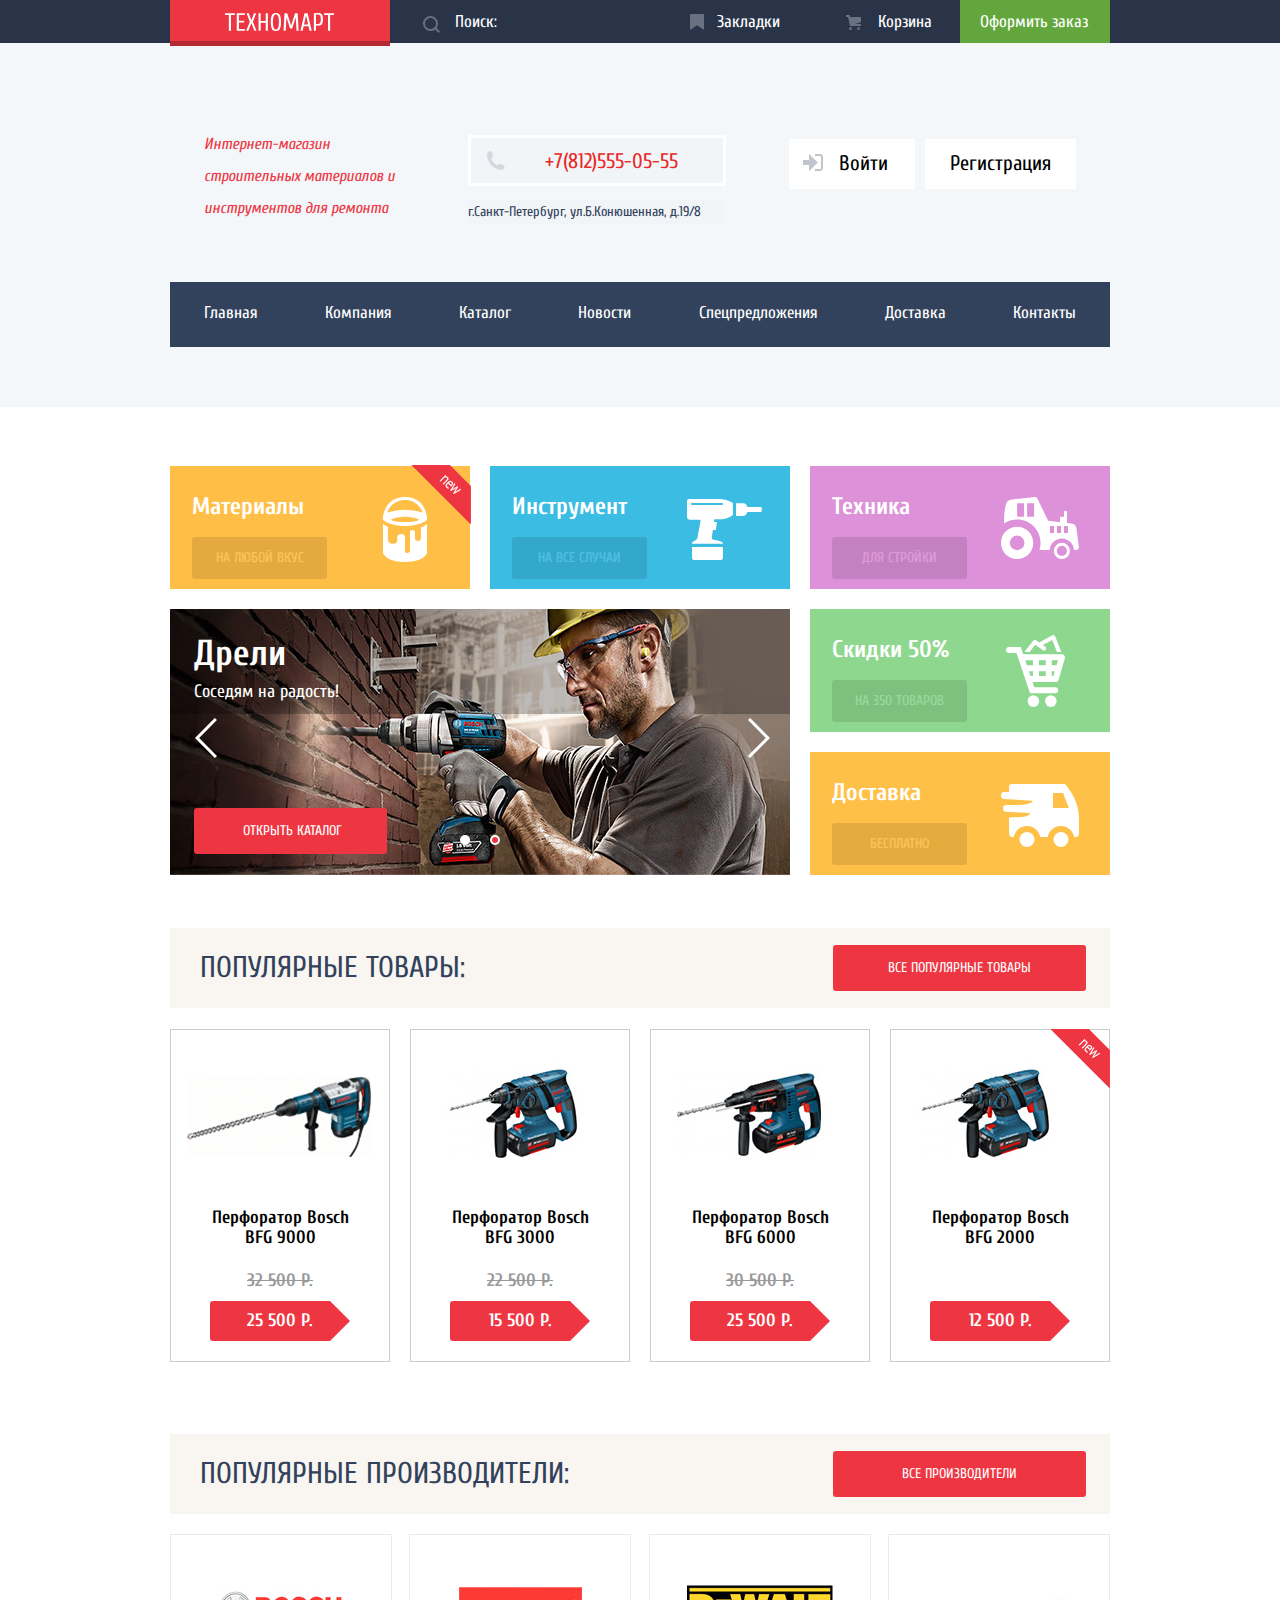
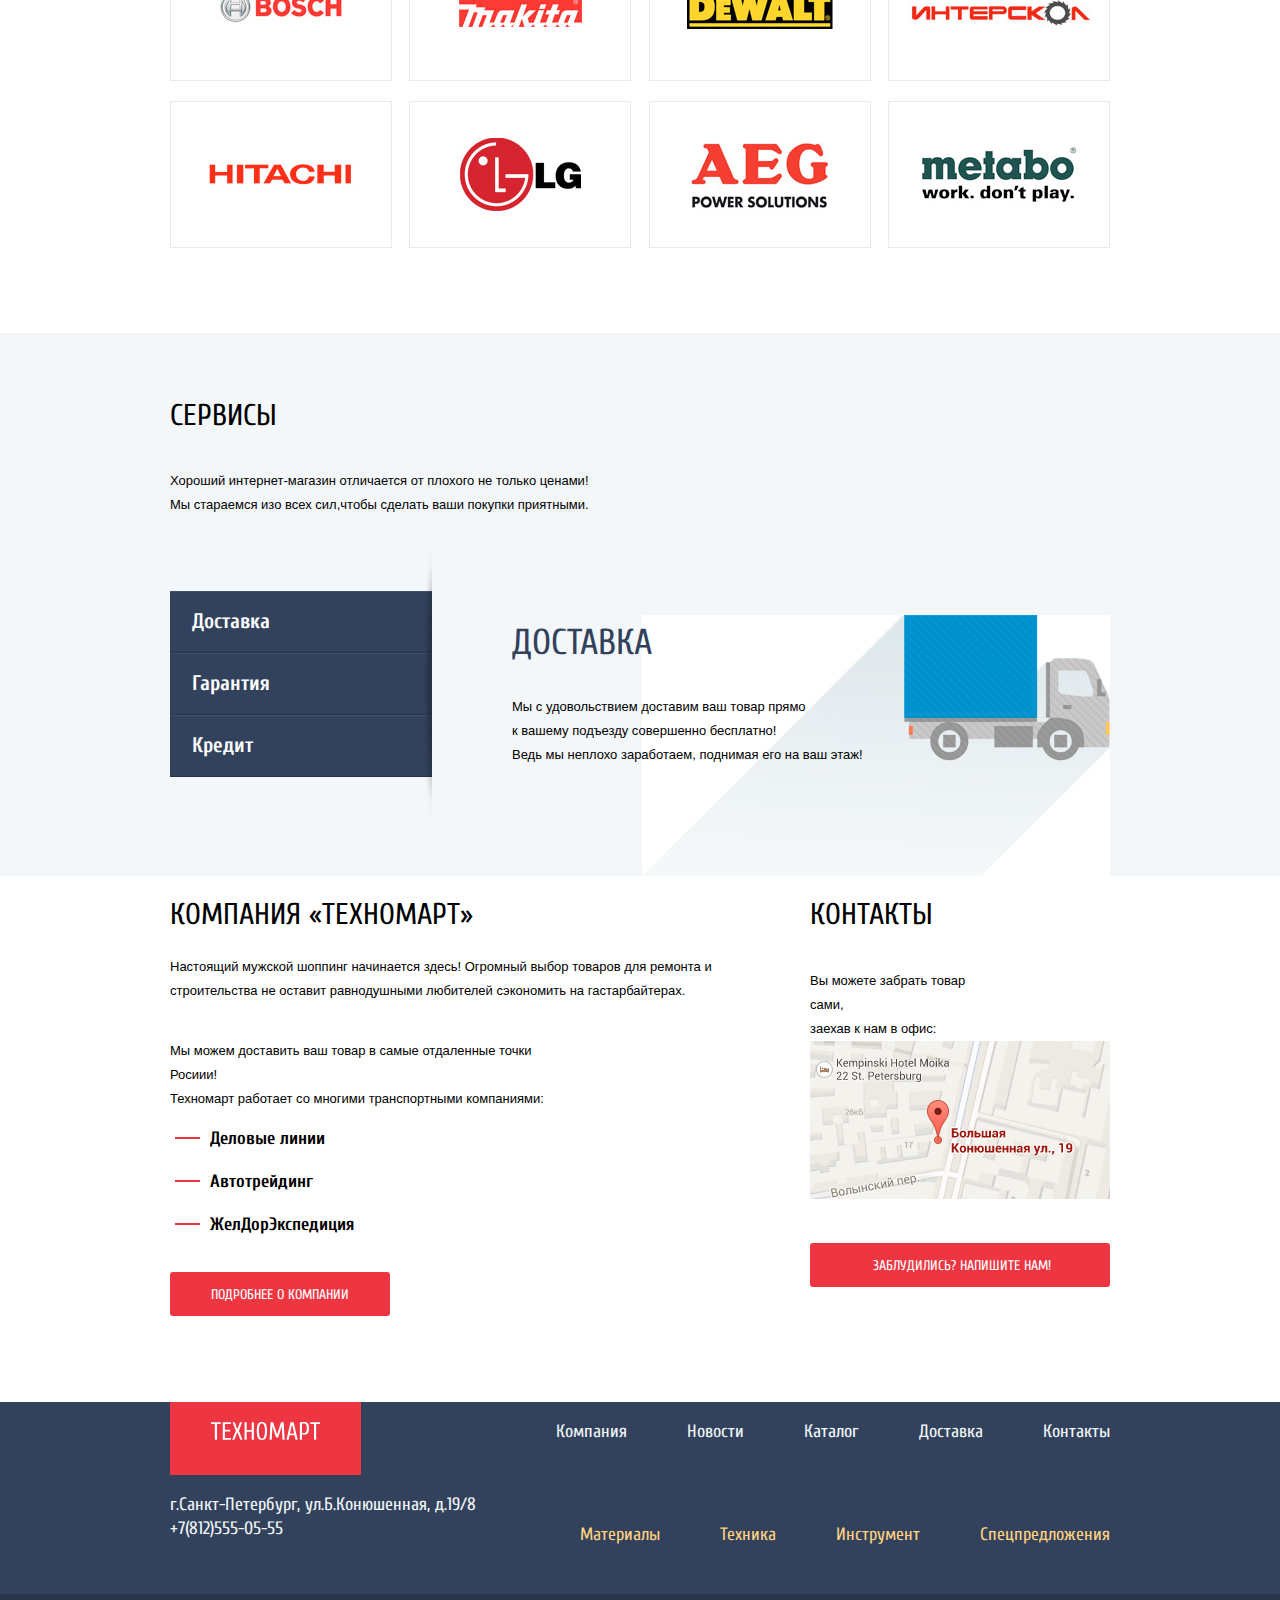
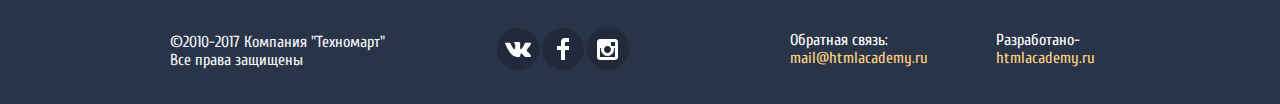
==== commit c63290dd: "Техномарт: full version 2" ====
--- a/index.html
+++ b/index.html
@@ -1,370 +1,407 @@
 <!DOCTYPE html>
 <html lang="ru">
-  <head>
+
+<head>
     <meta charset="utf-8">
     <title>HTML Academy: Техномарт</title>
-<link href="https://fonts.googleapis.com/css?family=Cuprum:400,400i,700|PT+Sans:400,700&display=swap&subset=cyrillic" rel="stylesheet">
-<link href="css/normalize.css" rel="stylesheet">
-<link href="css/style.css" rel="stylesheet">
-  </head>
-  <body>
+    <link href="https://fonts.googleapis.com/css?family=Cuprum:400,400i,700&display=swap&subset=cyrillic" rel="stylesheet">
+    <link href="https://fonts.googleapis.com/css?family=Roboto:400,700&display=swap&subset=cyrillic" rel="stylesheet">
+    <link href="css/normalize.css" rel="stylesheet">
+    <link href="css/style.css" rel="stylesheet">
+</head>
+
+<body>
     <header class="main-header">
-      <div class="header-top">
-        <div class="container container-top">
-          <a class="main-header-logo">
-            <img src="img/logo.svg" width="109px" height="19px" alt="Логотип интернет-магазина Техномарт">
-          </a>
-<form action="https://echo.htmlacademy.ru" method="post" class="search-form">
-<input class="search-item" type="text" name="search" placeholder="Поиск:"></input>
-<button class="search-button">
-  <svg xmlns="http://www.w3.org/2000/svg" width="17" height="17" viewBox="0 0 17 17">
-      <path  d="M17 15.586l-3.542-3.542A7.465 7.465 0 0 0 15 7.5 7.5 7.5 0 1 0 7.5 15c1.71 0 3.282-.579 4.544-1.542L15.586 17 17 15.586zM2 7.5C2 4.467 4.467 2 7.5 2 10.532 2 13 4.467 13 7.5c0 3.032-2.468 5.5-5.5 5.5A5.506 5.506 0 0 1 2 7.5z"/>
-  </svg>
-  </button>
-</form>
-
-<ul class="header-user-info">
-  <li><a href="#" class="bookmark-info">
-    <svg xmlns="http://www.w3.org/2000/svg" width="14" height="16" viewBox="0 0 14 16">
-      <path  d="M14 15c0 .55-.368.741-.818.426l-5.363-3.765c-.45-.315-1.187-.315-1.637 0L.818 15.426C.368 15.741 0 15.55 0 15V1c0-.55.45-1 1-1h12c.55 0 1 .45 1 1v14z"/>
-  </svg>Закладки</a></li>
-  <li><a href="#" class="cart-info">
-    <svg xmlns="http://www.w3.org/2000/svg" width="15" height="15" viewBox="0 0 15 15">
-      <circle cx="4.5" cy="13.5" r="1.5"/>
-      <circle cx="12.5" cy="13.5" r="1.5"/>
-      <path d="M15 2H4.07l-.422-2H0v2h2.031l1.985 9H15V9H9.441L15 6.951z"/>
-  </svg>Корзина</a></li>
-  <li><a class="checkout-button" href="#">Оформить заказ</a></li>
-  </ul>
-</div>
-</div>
-<div class="header-middle">
-  <div class="container container-middle">
-    <div class="content-middle">
-  <p class="header-type-shop" >Интернет-магазин строительных материалов и инструментов для ремонта</p>
-</div>
-  <div class="header-contacts">
-<p class="header-phone">+7(812)555-05-55</p>
-<p class="header-adress">г.Санкт-Петербург, ул.Б.Конюшенная, д.19/8</p>
-</div>
-<div class="header-personal-area">
-  <ul class="personal-area-enter">
-  <li class="login-link">
-    <a class="enter-bottom" href="#">Войти</a>
-  </li>
-  <li class="login-link">
-    <a class="check-in-bottom" href="#">Регистрация</a>
-  </li>
-  </ul>
-</div>
-</div>
-</div>
-<div class="container header-site-menu">
-<nav class="main-navigation">
-  <ul class=" container site-navigation">
-    <li><a>Главная</a></li>
-    <li ><a class="company-button" href="#">Компания</a></li>
-    <li><a href="inner.html">Каталог</a></li>
-    <li><a href="#">Новости</a></li>
-    <li><a href="#">Спецпредложения</a></li>
-    <li><a href="#">Доставка</a></li>
-    <li><a href="#">Контакты</a></li>
-  </ul>
-</nav>
-</div>
-</header>
-<main>
-    <h1 hidden="true">Техномарт</h1>
-  <section class="main-service-categories container">
-<h2 hidden="true">Наш каталог услуг</h2>
-<ul class="service-categories-first">
-
-  <li class="service-categories-materials categories">
-    <div class="flag flag-new">новинка</div>
-    <h3>Материалы</h3>
-    <a class="categories-entrance" href="#">На любой вкус</a>
-    </li>
-  <li class="service-categories-instruments categories">
-    <h3>Инструмент</h3>
-      <a class="categories-entrance" href="#">На все случаи</a></li>
-  <li class="service-categories-equipments categories">
-    <h3>Техника</h3>
-    <a class="categories-entrance" href="#">Для стройки</a></li>
-</ul>
-
-<ul class="service-categories-slider">
-  <li class="slider-area">
-    <div class="slider-controls">
-      <i></i>
-      <i class="active"></i>
-    </div>
-    <button class="slider-button-left">
-        <img src="img/icon-left.svg" alt="Предыдущий слайд">
-      </button>
-      <button class="slider-button-right">
-        <img src="img/icon-right.svg" alt="Следующий слайд">
-      </button>
-    <ul class="slider-area-image">
-      <li class="slider-item">
-        <h3 class="slider-title-name">Перфораторы</h3>
-        <p class="slider-text">Настоящие мужские игрушки</p>
-        <a class="catalog-button slider-button" href="inner.html">Открыть каталог</a>
-      </li>
-      <li class="slider-item">
-        <h3 class="slider-title-name">Дрели</h3>
-        <p class="slider-text">Соседям на радость!</p>
-        <a class="catalog-button slider-button" href="inner.html">Открыть каталог</a>
-      </li>
-      </ul>
-  </li>
-  <li class="slider-service-categories">
-    <ul class="slider-service-categories-second">
-      <li class="service-categories-discounts categories">
-        <h3>Скидки 50%</h3>
-        <a class="categories-entrance" href="#">На 350 товаров</a></li>
-      <li class="service-categories-delivery categories">
-        <h3>Доставка</h3>
-        <a class="categories-entrance" href="#">Бесплатно</a></li>
-    </ul>
-  </li>
-</ul>
-  </section>
-  <section class="popular-goods container">
-    <div class="popular-goods-header">
-    <h2>Популярные товары:</h2>
-    <a class="popular-goods-all slider-button" href="#">Все популярные товары</a>
-  </div>
-  <div class="popular-goods-list">
-      <div class="catalog-goods-item catalog-item">
-        <div class="actions">
-          <a href="#" class="buy">Купить</a>
-          <a href="#" class="bookmark">В закладки</a>
-        </div>
-        <div class="catalog-item-image">
-          <img src="img/bfg_9000.png" width="218" height="170" alt="Перфоратор Bosch BFG 9000">
-        </div>
-        <div class="title-item">Перфоратор Bosch BFG 9000</div>
-        <div class="old-price">32 500 P.</div>
-        <div class="current-price" href="#">25 500 P.</div>
-      </div>
-      <div class="catalog-goods-item catalog-item">
-        <div class="actions">
-          <a href="#" class="buy">Купить</a>
-          <a href="#" class="bookmark">В закладки</a>
-        </div>
-        <div class="catalog-item-image">
-          <img src="img/bfg_3000.jpg" width="218" height="170" alt="Перфоратор Bosch BFG 3000">
-        </div>
-        <div class="title-item">Перфоратор Bosch BFG 3000</div>
-        <div class="old-price">22 500 P.</div>
-        <div class="current-price" href="#">15 500 P.</div>
-      </div>
-      <div class="catalog-goods-item catalog-item">
-        <div class="actions">
-          <a href="#" class="buy">Купить</a>
-          <a href="#" class="bookmark">В закладки</a>
-        </div>
-        <div class="catalog-item-image">
-          <img src="img/bfg_6000.jpg" width="218" height="170" alt="Перфоратор Bosch BFG 6000">
-        </div>
-        <div class="title-item">Перфоратор Bosch BFG 6000</div>
-        <div class="old-price">30 500 P.</div>
-        <div class="current-price" href="#">25 500 P.</div>
-      </div>
-      <div class="catalog-goods-item catalog-item">
-        <div class="flag flag-new">новинка</div>
-        <div class="actions">
-          <a href="#" class="buy">Купить</a>
-          <a href="#" class="bookmark">В закладки</a>
-        </div>
-        <div class="catalog-item-image">
-          <img src="img/bfg_2000.jpg" width="218" height="170" alt="Перфоратор Bosch BFG 2000">
-        </div>
-        <div class="title-item">Перфоратор Bosch BFG 2000</div>
-        <div class="current-price" href="#">12 500 P.</div>
-      </div>
-
-  </div>
-
-  </section>
-  <section class="popular-manufacturers container">
-    <div class="popular-manufacturers-header">
-    <h2>Популярные производители:</h2>
-    <a class="popular-manufacturers-all slider-button" href="#">Все производители</a>
-  </div>
-  <div class="popular-manufacturers-list">
-    <ul class="popular-manufacturers-list-index">
-      <li class="brands-of-goods"><a class="bosch-brand brand" href="#" alt="bosch"><img src="img/bosch.jpg"></a></li>
-      <li class="brands-of-goods"><a class="makita-brand brand" href="#" alt="makita"><img src="img/makita.jpg"></a></li>
-      <li class="brands-of-goods"><a class="de-walt-brand brand" href="#" alt="de-walt"><img src="img/de-walt.jpg"></a></li>
-      <li class="brands-of-goods"><a class="interscol-brand brand" href="#" alt="interscol"><img src="img/interscol.jpg"></a></li>
-      <li class="brands-of-goods"><a class="hitachi-brand brand"  href="#" alt="hitachi"><img src="img/hitachi.jpg"></a></li>
-      <li class="brands-of-goods"><a class="lg-brand brand" href="#" alt="lg"><img src="img/lg.jpg"></a></li>
-      <li class="brands-of-goods"><a class="aeg-brand brand" href="#" alt="aeg"><img src="img/aeg.jpg"></a></li>
-      <li class="brands-of-goods"><a class="metabo-brand brand" href="#" alt="metabo"><img src="img/metabo.jpg"></a></li>
-    </ul>
-  </div>
-  </section>
-  <section class="store-services">
-    <div class="store-services-center container">
-    <div class="services-preview">
-      <h2>Сервисы</h2>
-      <p>Хороший интернет-магазин отличается от плохого не только ценами!<br>
-      Мы стараемся изо всех сил,чтобы сделать ваши покупки приятными.</p>
-    </div>
-    <div class="services-options delivery-check">
-      <ul class="services-options-list">
-        <li class="services-options-list delivery-option"><a class="delivery-option-button option-button" href="#">Доставка</a></li>
-        <li class="services-options-list warranty-option"><a class="warranty-option-button option-button" href="#">Гарантия</a></li>
-        <li class="services-options-list credit-option"><a class="credit-option-button option-button" href="#">Кредит</a></li>
-      </ul>
-      <div class="services-options-preview">
-        <h2>Доставка</h2>
-        <p>Мы с удовольствием доставим ваш товар прямо<br> к вашему подъезду совершенно бесплатно!<br>
-        Ведь мы неплохо заработаем, поднимая его на ваш этаж!</p>
-      </div>
-    </div>
-    <div class="services-options warranty-check">
-      <ul class="services-options-list">
-        <li class="services-options-list delivery-option"><a class="delivery-option-button option-button" href="#">Доставка</a></li>
-        <li class="services-options-list warranty-option"><a class="warranty-option-button option-button" href="#">Гарантия</a></li>
-        <li class="services-options-list credit-option"><a class="credit-option-button option-button" href="#">Кредит</a></li>
-      </ul>
-      <div class="services-options-preview">
-        <h2>Гарантия</h2>
-        <p>Если купленный у нас товар поломается или заискрит,<br>а так же в случае пожара,<br>
-        спровоцированного его возгоранием,<br>вы всегда можете быть уверены в нашей гарантии. Мы обменяем<br>
-      сгоревший товар на новый.<br>Дом уж восстановите как-нибудь сами.</p>
-      </div>
-    </div>
-    <div class="services-options credit-check">
-      <ul class="services-options-list">
-        <li class="services-options-list delivery-option"><a class="delivery-option-button option-button" href="#">Доставка</a></li>
-        <li class="services-options-list warranty-option"><a class="warranty-option-button option-button" href="#">Гарантия</a></li>
-        <li class="services-options-list credit-option"><a class="credit-option-button option-button" href="#">Кредит</a></li>
-      </ul>
-      <div class="services-options-preview">
-        <h2>Кредит</h2>
-        <p>Залезть в долговую яму стало проще!<br>Кредитные консультанты придут к вам на помощь.</p>
-        <a href="#" class="credit-button slider-button">Отправить заявку</a>
-      </div>
-    </div>
-    </div>
-  </section>
-
-    <!--Далее здесь будут те блоки, что пока в задании залиты красным цветом-->
-<div class=" container delivery-columns">
-  <section class="company">
-    <h2>Компания <q>Техномарт</q></h2>
-    <p>Настоящий мужской шоппинг начинается здесь! Огромный выбор товаров для ремонта и<br>
-       строительства не оставит равнодушными любителей сэкономить на гастарбайтерах.
-    </p>
-    <div class="delivery-info">
-    <p>Мы можем доставить ваш товар в самые отдаленные точки Росиии!<br>
-      Техномарт работает со многими транспортными компаниями:<br>
-    </p>
-    <ul class="transport-companies">
-<li class="bisness-line"><b>Деловые линии</b></li>
-<li class="autotrading"><b>Автотрейдинг</b></li>
-<li class="zheldorexpedition"><b>ЖелДорЭкспедиция</b></li>
-    </ul>
-  </div>
-    <p>
-    <a class="delivery-buttons" href="company.html">Подробнее о компании</a>
-  </p>
-  </section>
-  <section class="contacts">
-    <h2>Контакты</h2>
-    <p class="contacts-text">Вы можете забрать товар сами,<br> заехав к нам в офис:</p>
-    <a class="map" href="#">
-      <img src="img/map.png" widht="300" height="158" alt="Наш офис на карте">
-    </a>
-    <p>
-      <a class="contacts-buttons" href="contacts.html">Заблудились? Напишите нам!</a>
-    </p>
-  </section>
-</div>
-</main>
-<footer class="main-footer">
-<div class="container footer-top-menu">
-  <a class="main-footer-logo" href="#">
-    <img src="img/logo.svg" width="" height="" alt="Логотип интернет-магазина Техномарт">
-  </a>
-<nav class="footer-navigator">
-  <ul class="site-navigation-footer">
-    <li><a href="#">Компания</a></li>
-    <li><a href="#">Новости</a></li>
-    <li><a href="inner.html">Каталог</a></li>
-    <li><a href="#">Доставка</a></li>
-    <li><a href="#">Контакты</a></li>
-  </ul>
-</nav>
-</div>
-<div class="container footer-middle">
-  <p class="footer-middle-adress">г.Санкт-Петербург, ул.Б.Конюшенная, д.19/8<br>
-    +7(812)555-05-55
-  </p>
-  <nav class="navigation-footer">
-  <ul class="service-navigation-footer">
-    <li><a href="#">Материалы</a></li>
-    <li><a href="#">Техника</a></li>
-    <li><a href="#">Инструмент</a></li>
-    <li><a href="#">Спецпредложения</a></li>
-  </ul>
-</nav>
-</div>
-<div class="footer-down-info">
-  <div class="container footer-down-container">
-<p class="footer-copyright">
-©2010-2017 Компания "Техномарт"<br>
-Все права защищены
-</p>
-<div class="footer-social">
-  <ul class="social-icon">
-    <li><a class="social-button social-vk" href="#"><img src="img/vk-icon.svg" alt="Мы в Контакте"></a></li>
-    <li><a class="social-button social-fb" href="#"><img src="img/fb-icon.svg" alt="Мы в Фейсбук"></a></li>
-    <li><a class="social-button social-in" href="#"><img src="img/insta-icon.svg" alt="Мы в Инстаграме"></a></li>
-  </ul>
-</div>
-<div class="footer-feedback">
-<ul class="feedback-contacts">
-<li>Обратная связь:<a class="feedback-mail" href="#">mail@htmlacademy.ru</a></li>
-<li>Разработано-<a class="feedback-site" href="https://htmlacademy.ru/intensive/htmlcss">htmlacademy.ru</a></li>
-</ul>
-</div>
-</div>
-</div>
-</footer>
-<section class="modal modal-userinfo">
-<form  class="userinfo" action="https://echo.htmlacademy.ru" method="post">
-  <fieldset>
-    <div class="modal-padding">
-  <div class="user-personal-info">
-    <label><p>Ваше имя:</p>
-  <input type="text" name="username" placeholder="Имя Фамилия">
-</label>
-<label><p>Ваш e-mail:</p>
-  <input type="email" name="usemail" placeholder="email@example.com">
-</label>
-</div>
-<label><p>Текст письма:</p>
-  <textarea rows="7" name="usertext" id="usertextfield" placeholder="В свободной форме"></textarea>
-</label>
-</div>
-<div class="modal-button-area">
-  <input type="submit" value="Отправить">
-</div>
-</fieldset>
-<button class="modal-close-userinfo" type="button">Закрыть</button>
-</form>
-</section>
-<section class="modal-map container">
-  <h2 class="visually-hidden">Как до нас добраться</h2>
-  <p>
-    <img src="img/map.jpg" width="940px" height="446px" alt="Офис компании Техномарт по адресу улица Большая Конюшенная
+        <div class="header-top">
+            <div class="container container-top">
+                <a class="main-header-logo">
+                    <img src="img/logo.svg" width="109" height="19" alt="Логотип интернет-магазина Техномарт">
+                </a>
+                <form action="https://echo.htmlacademy.ru" method="post" class="search-form">
+                    <input class="search-item" type="text" name="search" placeholder="Поиск:">
+                    <button class="search-button">
+                        <svg xmlns="http://www.w3.org/2000/svg" width="17" height="17" viewBox="0 0 17 17">
+                            <path d="M17 15.586l-3.542-3.542A7.465 7.465 0 0 0 15 7.5 7.5 7.5 0 1 0 7.5 15c1.71 0 3.282-.579 4.544-1.542L15.586 17 17 15.586zM2 7.5C2 4.467 4.467 2 7.5 2 10.532 2 13 4.467 13 7.5c0 3.032-2.468 5.5-5.5 5.5A5.506 5.506 0 0 1 2 7.5z" />
+                        </svg>
+                    </button>
+                </form>
+
+                <ul class="header-user-info">
+                    <li>
+                        <a href="#" class="bookmark-info">
+                            <svg xmlns="http://www.w3.org/2000/svg" width="14" height="16" viewBox="0 0 14 16">
+                                <path d="M14 15c0 .55-.368.741-.818.426l-5.363-3.765c-.45-.315-1.187-.315-1.637 0L.818 15.426C.368 15.741 0 15.55 0 15V1c0-.55.45-1 1-1h12c.55 0 1 .45 1 1v14z" />
+                            </svg>Закладки</a>
+                    </li>
+                    <li>
+                        <a href="#" class="cart-info">
+                            <svg xmlns="http://www.w3.org/2000/svg" width="15" height="15" viewBox="0 0 15 15">
+                                <circle cx="4.5" cy="13.5" r="1.5" />
+                                <circle cx="12.5" cy="13.5" r="1.5" />
+                                <path d="M15 2H4.07l-.422-2H0v2h2.031l1.985 9H15V9H9.441L15 6.951z" />
+                            </svg>Корзина</a>
+                    </li>
+                    <li><a class="checkout-button" href="#">Оформить заказ</a></li>
+                </ul>
+            </div>
+        </div>
+        <div class="header-middle">
+            <div class="container container-middle">
+                <div class="content-middle">
+                    <p class="header-type-shop">Интернет-магазин строительных материалов и инструментов для ремонта</p>
+                </div>
+                <div class="header-contacts">
+                    <p class="header-phone">+7(812)555-05-55</p>
+                    <p class="header-adress">г.Санкт-Петербург, ул.Б.Конюшенная, д.19/8</p>
+                </div>
+                <div class="header-personal-area">
+                    <ul class="personal-area-enter">
+                        <li class="login-link">
+                            <a class="enter-bottom" href="#">Войти</a>
+                        </li>
+                        <li class="login-link">
+                            <a class="check-in-bottom" href="#">Регистрация</a>
+                        </li>
+                    </ul>
+                </div>
+            </div>
+        </div>
+        <div class="container header-site-menu">
+            <nav class="main-navigation">
+                <ul class=" container site-navigation">
+                    <li><a>Главная</a></li>
+                    <li><a class="company-button" href="#">Компания</a></li>
+                    <li><a href="inner.html">Каталог</a></li>
+                    <li><a href="#">Новости</a></li>
+                    <li><a href="#">Спецпредложения</a></li>
+                    <li><a href="#">Доставка</a></li>
+                    <li><a href="#">Контакты</a></li>
+                </ul>
+            </nav>
+        </div>
+    </header>
+    <main>
+        <h1 class="visually-hidden">Техномарт</h1>
+        <section class="main-service-categories container">
+            <h2 class="visually-hidden">Наш каталог услуг</h2>
+            <ul class="service-categories-first">
+
+                <li class="service-categories-materials categories">
+                    <div class="flag flag-new">новинка</div>
+                    <h3>Материалы</h3>
+                    <a class="categories-entrance" href="#">На любой вкус</a>
+                </li>
+                <li class="service-categories-instruments categories">
+                    <h3>Инструмент</h3>
+                    <a class="categories-entrance" href="#">На все случаи</a></li>
+                <li class="service-categories-equipments categories">
+                    <h3>Техника</h3>
+                    <a class="categories-entrance" href="#">Для стройки</a></li>
+            </ul>
+
+            <ul class="service-categories-slider">
+                <li class="slider-area">
+                    <div class="slider-controls">
+                        <i></i>
+                        <i class="active"></i>
+                    </div>
+                    <button class="slider-button-left">
+                        <img src="img/icon-left.svg" alt="Предыдущий слайд">
+                    </button>
+                    <button class="slider-button-right">
+                        <img src="img/icon-right.svg" alt="Следующий слайд">
+                    </button>
+                    <ul class="slider-area-image">
+                        <li class="slider-item">
+                            <h3 class="slider-title-name">Перфораторы</h3>
+                            <p class="slider-text">Настоящие мужские игрушки</p>
+                            <a class="catalog-button slider-button" href="inner.html">Открыть каталог</a>
+                        </li>
+                        <li class="slider-item">
+                            <h3 class="slider-title-name">Дрели</h3>
+                            <p class="slider-text">Соседям на радость!</p>
+                            <a class="catalog-button slider-button" href="inner.html">Открыть каталог</a>
+                        </li>
+                    </ul>
+                </li>
+                <li class="slider-service-categories">
+                    <ul class="slider-service-categories-second">
+                        <li class="service-categories-discounts categories">
+                            <h3>Скидки 50%</h3>
+                            <a class="categories-entrance" href="#">На 350 товаров</a></li>
+                        <li class="service-categories-delivery categories">
+                            <h3>Доставка</h3>
+                            <a class="categories-entrance" href="#">Бесплатно</a></li>
+                    </ul>
+                </li>
+            </ul>
+        </section>
+        <section class="popular-goods container">
+            <div class="popular-goods-header">
+                <h2>Популярные товары:</h2>
+                <a class="popular-goods-all slider-button" href="#">Все популярные товары</a>
+            </div>
+            <div class="popular-goods-list">
+                <div class="catalog-goods-item catalog-item">
+                    <div class="actions">
+                        <a href="#" class="buy">Купить</a>
+                        <a href="#" class="bookmark">В закладки</a>
+                    </div>
+                    <div class="catalog-item-image">
+                        <img src="img/bfg_9000.png" width="218" height="170" alt="Перфоратор Bosch BFG 9000">
+                    </div>
+                    <div class="title-item">Перфоратор Bosch BFG 9000</div>
+                    <div class="old-price">32 500 P.</div>
+                    <div class="current-price">25 500 P.</div>
+                </div>
+                <div class="catalog-goods-item catalog-item">
+                    <div class="actions">
+                        <a href="#" class="buy">Купить</a>
+                        <a href="#" class="bookmark">В закладки</a>
+                    </div>
+                    <div class="catalog-item-image">
+                        <img src="img/bfg_3000.jpg" width="218" height="170" alt="Перфоратор Bosch BFG 3000">
+                    </div>
+                    <div class="title-item">Перфоратор Bosch BFG 3000</div>
+                    <div class="old-price">22 500 P.</div>
+                    <div class="current-price">15 500 P.</div>
+                </div>
+                <div class="catalog-goods-item catalog-item">
+                    <div class="actions">
+                        <a href="#" class="buy">Купить</a>
+                        <a href="#" class="bookmark">В закладки</a>
+                    </div>
+                    <div class="catalog-item-image">
+                        <img src="img/bfg_6000.jpg" width="218" height="170" alt="Перфоратор Bosch BFG 6000">
+                    </div>
+                    <div class="title-item">Перфоратор Bosch BFG 6000</div>
+                    <div class="old-price">30 500 P.</div>
+                    <div class="current-price">25 500 P.</div>
+                </div>
+                <div class="catalog-goods-item catalog-item">
+                    <div class="flag flag-new">новинка</div>
+                    <div class="actions">
+                        <a href="#" class="buy">Купить</a>
+                        <a href="#" class="bookmark">В закладки</a>
+                    </div>
+                    <div class="catalog-item-image">
+                        <img src="img/bfg_2000.jpg" width="218" height="170" alt="Перфоратор Bosch BFG 2000">
+                    </div>
+                    <div class="title-item">Перфоратор Bosch BFG 2000</div>
+                    <div class="current-price">12 500 P.</div>
+                </div>
+
+            </div>
+
+        </section>
+        <section class="popular-manufacturers container">
+            <div class="popular-manufacturers-header">
+                <h2>Популярные производители:</h2>
+                <a class="popular-manufacturers-all slider-button" href="#">Все производители</a>
+            </div>
+            <div class="popular-manufacturers-list">
+                <ul class="popular-manufacturers-list-index">
+                    <li class="brands-of-goods">
+                        <a class="bosch-brand brand" href="#"><img src="img/bosch.jpg" alt="bosch"></a>
+                    </li>
+                    <li class="brands-of-goods">
+                        <a class="makita-brand brand" href="#"><img src="img/makita.jpg" alt="makita"></a>
+                    </li>
+                    <li class="brands-of-goods">
+                        <a class="de-walt-brand brand" href="#"><img src="img/de-walt.jpg" alt="de-walt"></a>
+                    </li>
+                    <li class="brands-of-goods">
+                        <a class="interscol-brand brand" href="#"><img src="img/interscol.jpg" alt="interscol"></a>
+                    </li>
+                    <li class="brands-of-goods">
+                        <a class="hitachi-brand brand" href="#"><img src="img/hitachi.jpg" alt="hitachi"></a>
+                    </li>
+                    <li class="brands-of-goods">
+                        <a class="lg-brand brand" href="#"><img src="img/lg.jpg" alt="lg"></a>
+                    </li>
+                    <li class="brands-of-goods">
+                        <a class="aeg-brand brand" href="#"><img src="img/aeg.jpg" alt="aeg"></a>
+                    </li>
+                    <li class="brands-of-goods">
+                        <a class="metabo-brand brand" href="#"><img src="img/metabo.jpg" alt="metabo"></a>
+                    </li>
+                </ul>
+            </div>
+        </section>
+        <section class="store-services">
+            <div class="store-services-center container">
+                <div class="services-preview">
+                    <h2>Сервисы</h2>
+                    <p>Хороший интернет-магазин отличается от плохого не только ценами!
+                        <br> Мы стараемся изо всех сил,чтобы сделать ваши покупки приятными.</p>
+                </div>
+                <div class="services-options delivery-check">
+                    <ul class="services-options-list">
+                        <li class="services-options-list delivery-option"><a class="delivery-option-button option-button" href="#">Доставка</a></li>
+                        <li class="services-options-list warranty-option"><a class="warranty-option-button option-button" href="#">Гарантия</a></li>
+                        <li class="services-options-list credit-option"><a class="credit-option-button option-button" href="#">Кредит</a></li>
+                    </ul>
+                    <div class="services-options-preview">
+                        <h2>Доставка</h2>
+                        <p>Мы с удовольствием доставим ваш товар прямо
+                            <br> к вашему подъезду совершенно бесплатно!
+                            <br> Ведь мы неплохо заработаем, поднимая его на ваш этаж!</p>
+                    </div>
+                </div>
+                <div class="services-options warranty-check">
+                    <ul class="services-options-list">
+                        <li class="services-options-list delivery-option"><a class="delivery-option-button option-button" href="#">Доставка</a></li>
+                        <li class="services-options-list warranty-option"><a class="warranty-option-button option-button" href="#">Гарантия</a></li>
+                        <li class="services-options-list credit-option"><a class="credit-option-button option-button" href="#">Кредит</a></li>
+                    </ul>
+                    <div class="services-options-preview">
+                        <h2>Гарантия</h2>
+                        <p>Если купленный у нас товар поломается или заискрит,
+                            <br>а так же в случае пожара,
+                            <br> спровоцированного его возгоранием,
+                            <br>вы всегда можете быть уверены в нашей гарантии. Мы обменяем
+                            <br> сгоревший товар на новый.
+                            <br>Дом уж восстановите как-нибудь сами.</p>
+                    </div>
+                </div>
+                <div class="services-options credit-check">
+                    <ul class="services-options-list">
+                        <li class="services-options-list delivery-option"><a class="delivery-option-button option-button" href="#">Доставка</a></li>
+                        <li class="services-options-list warranty-option"><a class="warranty-option-button option-button" href="#">Гарантия</a></li>
+                        <li class="services-options-list credit-option"><a class="credit-option-button option-button" href="#">Кредит</a></li>
+                    </ul>
+                    <div class="services-options-preview">
+                        <h2>Кредит</h2>
+                        <p>Залезть в долговую яму стало проще!
+                            <br>Кредитные консультанты придут к вам на помощь.</p>
+                        <a href="#" class="credit-button slider-button">Отправить заявку</a>
+                    </div>
+                </div>
+            </div>
+        </section>
+
+        <!--Далее здесь будут те блоки, что пока в задании залиты красным цветом-->
+        <div class=" container delivery-columns">
+            <section class="company">
+                <h2>Компания <q>Техномарт</q></h2>
+                <p>Настоящий мужской шоппинг начинается здесь! Огромный выбор товаров для ремонта и
+                    <br> строительства не оставит равнодушными любителей сэкономить на гастарбайтерах.
+                </p>
+                <div class="delivery-info">
+                    <p>Мы можем доставить ваш товар в самые отдаленные точки Росиии!
+                        <br> Техномарт работает со многими транспортными компаниями:
+                        <br>
+                    </p>
+                    <ul class="transport-companies">
+                        <li class="bisness-line"><b>Деловые линии</b></li>
+                        <li class="autotrading"><b>Автотрейдинг</b></li>
+                        <li class="zheldorexpedition"><b>ЖелДорЭкспедиция</b></li>
+                    </ul>
+                </div>
+                <p>
+                    <a class="delivery-buttons" href="company.html">Подробнее о компании</a>
+                </p>
+            </section>
+            <section class="contacts">
+                <h2>Контакты</h2>
+                <p class="contacts-text">Вы можете забрать товар сами,
+                    <br> заехав к нам в офис:</p>
+                <a class="map" href="#">
+                    <img src="img/map.png" width="300" height="158" alt="Наш офис на карте">
+                </a>
+                <p>
+                    <a class="contacts-buttons" href="contacts.html">Заблудились? Напишите нам!</a>
+                </p>
+            </section>
+        </div>
+    </main>
+    <footer class="main-footer">
+        <div class="container footer-top-menu">
+            <a class="main-footer-logo" href="#">
+                <img src="img/logo.svg" width="109" height="19" alt="Логотип интернет-магазина Техномарт">
+            </a>
+            <nav class="footer-navigator">
+                <ul class="site-navigation-footer">
+                    <li><a href="#">Компания</a></li>
+                    <li><a href="#">Новости</a></li>
+                    <li><a href="inner.html">Каталог</a></li>
+                    <li><a href="#">Доставка</a></li>
+                    <li><a href="#">Контакты</a></li>
+                </ul>
+            </nav>
+        </div>
+        <div class="container footer-middle">
+            <p class="footer-middle-adress">г.Санкт-Петербург, ул.Б.Конюшенная, д.19/8
+                <br> +7(812)555-05-55
+            </p>
+            <nav class="navigation-footer">
+                <ul class="service-navigation-footer">
+                    <li><a href="#">Материалы</a></li>
+                    <li><a href="#">Техника</a></li>
+                    <li><a href="#">Инструмент</a></li>
+                    <li><a href="#">Спецпредложения</a></li>
+                </ul>
+            </nav>
+        </div>
+        <div class="footer-down-info">
+            <div class="container footer-down-container">
+                <p class="footer-copyright">
+                    ©2010-2017 Компания "Техномарт"
+                    <br> Все права защищены
+                </p>
+                <div class="footer-social">
+                    <ul class="social-icon">
+                        <li>
+                            <a class="social-button social-vk" href="#"><img src="img/vk-icon.svg" alt="Мы в Контакте"></a>
+                        </li>
+                        <li>
+                            <a class="social-button social-fb" href="#"><img src="img/fb-icon.svg" alt="Мы в Фейсбук"></a>
+                        </li>
+                        <li>
+                            <a class="social-button social-in" href="#"><img src="img/insta-icon.svg" alt="Мы в Инстаграме"></a>
+                        </li>
+                    </ul>
+                </div>
+                <div class="footer-feedback">
+                    <ul class="feedback-contacts">
+                        <li>Обратная связь:<a class="feedback-mail" href="#">mail@htmlacademy.ru</a></li>
+                        <li>Разработано-<a class="feedback-site" href="https://htmlacademy.ru/intensive/htmlcss">htmlacademy.ru</a></li>
+                    </ul>
+                </div>
+            </div>
+        </div>
+    </footer>
+    <section class="modal modal-userinfo">
+        <form class="userinfo" action="https://echo.htmlacademy.ru" method="post">
+            <fieldset>
+                <div class="modal-padding">
+                    <div class="user-personal-info">
+                        <label>Ваше имя:
+                            <input type="text" name="username" placeholder="Имя Фамилия">
+                        </label>
+                        <label>Ваш e-mail:
+                            <input type="email" name="usemail" placeholder="email@example.com">
+                        </label>
+                    </div>
+                    <label>Текст письма:
+                        <textarea rows="7" name="usertext" id="usertextfield" placeholder="В свободной форме"></textarea>
+                    </label>
+                </div>
+                <div class="modal-button-area">
+                    <input type="submit" value="Отправить">
+                </div>
+            </fieldset>
+            <button class="modal-close-userinfo" type="button">Закрыть</button>
+        </form>
+    </section>
+    <section class="modal-map container">
+        <h2 class="visually-hidden">Как до нас добраться</h2>
+        <p>
+            <img src="img/map.jpg" width="940" height="446" alt="Офис компании Техномарт по адресу улица Большая Конюшенная
     19/8, Санкт-Петербург">
-  </p>
-  <button class="modal-close-map" type="button">Закрыть</button>
-</section>
-  </body>
+        </p>
+        <button class="modal-close-map" type="button">Закрыть</button>
+    </section>
+</body>
+
 </html>
--- a/css/style.css
+++ b/css/style.css
@@ -10,8 +10,7 @@
   background-color: #ffffff;
   background-position: top center;
   background-repeat: no-repeat;
-  height: 3151px;
-}
+  }
 a {
 text-decoration:none;
   }
@@ -49,7 +48,7 @@
   margin-bottom: 25px;
 }
 .header-top {
-font-family: "Cuprum";
+font-family: "Cuprum" , Arial, sans-serif;
 font-size: 17px;
 font-style: normal;
 font-weight: normal;
@@ -88,10 +87,10 @@
 a.main-header-logo::after {
 content: "";
 position: absolute;
-width: 220px;
+width: 100%;
 height: 5px;
 top:41px;
-right: 0;
+right: 0px;
 background-color: #b52933;
 }
 
@@ -131,7 +130,7 @@
 padding-left: 49px;
 }
 .search-form input::placeholder {
-  font-family: "Cuprum";
+  font-family: "Cuprum" , Arial, sans-serif;
   font-size: 17px;
   font-style: normal;
   font-weight: normal;
@@ -173,6 +172,8 @@
   padding: 0;
   padding-left: 17px;
   padding-top: 8px;
+  left: 0;
+  top:7px;
 }
 .search-button path {
 fill:#ffffff;
@@ -300,7 +301,7 @@
 }
 
 .header-type-shop {
-font-family: "Cuprum";
+font-family: "Cuprum" , Arial, sans-serif;
 font-size: 16px;
 font-style: italic;
 font-weight: normal;
@@ -540,7 +541,7 @@
 
 }
 .head-user-options a {
-  font-family: Cuprum;
+  font-family: "Cuprum" , Arial, sans-serif;
   font-size: 16px;
   font-weight: normal;
   font-style: normal;
@@ -594,7 +595,7 @@
 
 }
 .categories h3{
-  font-family: Cuprum;
+  font-family: "Cuprum" , Arial, sans-serif;
   font-size: 24px;
   font-weight: bold;
   font-style: normal;
@@ -708,7 +709,7 @@
   background-position: 50% 50%;
 }
 .slider-item h3{
-font-family: Cuprum;
+font-family: "Cuprum", Arial, sans-serif;
 font-size: 36px;
 font-weight: bold;
 font-style: normal;
@@ -720,7 +721,7 @@
 margin-bottom: 8px;
 }
 .slider-item p{
-  font-family: Cuprum;
+  font-family: "Cuprum", Arial, sans-serif;;
   font-size: 18px;
   font-weight: normal;
   font-style: normal;
@@ -739,7 +740,7 @@
 a.slider-button {
   display: table;
   background-color: #ee3643;
-  font-family:  "Cuprum";
+  font-family:  "Cuprum", Arial, sans-serif;
   font-size: 14px;
   line-height: 18px;
   font-weight: normal;
@@ -881,7 +882,6 @@
 }
 .delivery-info {
   width: 386px;
-  height: 161px;
   margin-top: 36px;
   margin-bottom: 37px;
   margin-right: 254px;
@@ -901,7 +901,7 @@
 
   }
 .delivery-columns p {
-  font-family: "PT Sans";
+  font-family: "PT Sans", Arial, sans-serif;
   font-size: 13px;
   font-weight: normal;
   line-height: 24px;
@@ -910,7 +910,7 @@
   background-color: inherit;
 }
 .transport-companies {
-  font-family: "Cuprum";
+  font-family: "Cuprum", Arial, sans-serif;
   font-size: 18px;
   font-weight: normal;
   line-height: 20px;
@@ -958,7 +958,7 @@
 a.delivery-buttons {
   display: block;
   background-color: #ee3643;
-  font-family:  "Cuprum";
+  font-family:  "Cuprum", Arial, sans-serif;
   font-size: 14px;
   line-height: 18px;
   font-weight: normal;
@@ -977,7 +977,7 @@
 a.contacts-buttons {
   display: block;
   background-color: #ee3643;
-  font-family:  "Cuprum";
+  font-family:  "Cuprum", Arial, sans-serif;
   font-size: 14px;
   line-height: 18px;
   font-weight: normal;
@@ -1050,7 +1050,7 @@
 
 }
 .main-footer {
-    font-family: "Cuprum";
+    font-family: "Cuprum", Arial, sans-serif;
     font-size: 18px;
     line-height: 24px;
     font-weight: normal;
@@ -1077,6 +1077,7 @@
   display: flex;
   justify-content: space-between;
 align-items: flex-start;
+padding: 0;
  }
 
 .service-navigation-footer li {
@@ -1214,7 +1215,7 @@
   justify-content: flex-start;
   align-items: center;
   list-style: none;
-  font-family: "PT Sans";
+  font-family: "PT Sans", Arial, sans-serif;
   font-size: 13px;
   line-height: 18px;
   text-align: left;
@@ -1227,7 +1228,7 @@
 }
 
 .breadcrumbs a {
-  font-family: "PT Sans";
+  font-family: "PT Sans", Arial, sans-serif;
   font-size: 13px;
   line-height: 18px;
   text-align: left;
@@ -1241,7 +1242,7 @@
   margin-right: 15px;
 }
 .page-title {
-  font-family: "Cuprum";
+  font-family: "Cuprum", Arial, sans-serif;
   font-size: 30px;
   line-height: 30px;
   font-weight: normal;
@@ -1268,7 +1269,7 @@
   padding-bottom: 15px;
   padding-top: 14px;
   border-radius: 3px;
-  font-family: "PT Sans";
+  font-family: "PT Sans", Arial, sans-serif;
   font-size: 13px;
   font-weight: normal;
   font-style: normal;
@@ -1450,7 +1451,7 @@
 
 .price-controls label {
   display: inline-block;
-  font-family: "PT Sans";
+  font-family: "PT Sans", Arial, sans-serif;
   font-size: 17px;
   line-height: 18px;
   vertical-align: top;
@@ -1511,6 +1512,7 @@
     border: none;
   }
 .product-filter ul {
+  width: 100%;
   padding: 0;
   margin: 0;
   list-style: none;
@@ -1570,7 +1572,7 @@
   opacity: 0.5;
 }
 .product-filter .filters-button {
-  font-family: "PT Sans";
+  font-family: "PT Sans", Arial, sans-serif;
   font-size: 13px;
   font-weight: normal;
   font-style: normal;
@@ -1593,7 +1595,7 @@
   padding-left: 0;
 }
 .info-block-perforators p{
-  font-family: PT Sans;
+  font-family: "PT Sans", Arial, sans-serif;;
   font-size: 13px;
   font-weight: normal;
   font-style: normal;
@@ -1613,7 +1615,7 @@
 
 
 .catalog-page a{
-font-family: "PT Sans";
+font-family: "PT Sans", Arial, sans-serif;
 font-size: 18px;
 line-height: 18px;
 font-weight: bold;
@@ -1644,8 +1646,7 @@
 }
 .catalog-goods-item {
     position: relative;
-        width: 218px;
-    margin-right: 20px;
+    width: 218px;
     margin-bottom: 20px;
     line-height: 20px;
     font-weight: bold;
@@ -1655,16 +1656,6 @@
     flex-direction: column;
 }
 
-.catalog-goods-item:nth-child(4n) {
-  margin-right: 0;
-}
-
-.catalog-main .catalog-goods-item:nth-child(3n) {
-  margin-right: 0;
-}
-.catalog-main .catalog-goods-item:nth-child(4n) {
-  margin-right: 20px;
-}
 .catalog-main .title-item:nth-child(4n) {
   margin-bottom: 0px;
 }
@@ -1721,7 +1712,7 @@
 color: white;
 font-size: 14px;
 font-weight: normal;
-font-family: "Cuprum", sans-serif;
+font-family: "Cuprum", Arial, sans-serif;
 line-height: 18px;
 text-decoration: none;
 text-transform: uppercase;
@@ -1834,7 +1825,7 @@
 }
 
 .filters-list h2 {
-  font-family: "PT Sans";
+  font-family: "PT Sans", Arial, sans-serif;
   font-size: 17px;
   font-weight: bold;
   line-height: 30px;
@@ -1859,7 +1850,7 @@
 }
 
 .filters-list label, input {
-font-family: "PT Sans";
+font-family: "PT Sans", Arial, sans-serif;
 font-weight: normal;
 line-height: 20px;
 text-align: left;
@@ -1909,7 +1900,7 @@
   padding-top: 68px;
 }
 .services-preview h2 {
-  font-family: Cuprum;
+  font-family: "Cuprum", Arial, sans-serif;
   font-size: 30px;
   font-weight: normal;
   line-height: 30px;
@@ -1924,7 +1915,7 @@
 }
 
 .services-options-preview h2 {
-  font-family: Cuprum;
+  font-family: "Cuprum", Arial, sans-serif;
   font-size: 36px;
   font-weight: normal;
   line-height: 36px;
@@ -1938,7 +1929,7 @@
 }
 
 .store-services-center p {
-  font-family: "PT Sans";
+  font-family: "PT Sans", Arial, sans-serif;
   font-size: 13px;
   font-weight: normal;
   line-height: 24px;
@@ -2005,7 +1996,7 @@
     }
 
 li.services-options-list {
-font-family: Cuprum;
+font-family: "Cuprum", Arial, sans-serif;
 font-size: 21px;
 font-weight: bold;
 font-style: normal;
@@ -2026,7 +2017,7 @@
   display: flex;
 justify-content:flex-start;
 align-items: center;
-  font-family: Cuprum;
+  font-family: "Cuprum", Arial, sans-serif;
     font-size: 21px;
     font-weight: bold;
     font-style: normal;
@@ -2131,7 +2122,7 @@
 a.modal-booking {
   display: table;
   background-color: #ee3643;
-  font-family:  "Cuprum";
+  font-family:  "Cuprum", Arial, sans-serif;
   font-size: 14px;
   line-height: 18px;
   font-weight: normal;
@@ -2148,7 +2139,7 @@
 }
 a.modal-continue {
   display: table;
-  font-family:  "Cuprum";
+  font-family:  "Cuprum", Arial, sans-serif;
   font-size: 14px;
   line-height: 18px;
   font-weight: normal;
@@ -2230,7 +2221,7 @@
   cursor: pointer;
 }
 .userinfo label {
-  font-family: "Cuprum";
+  font-family: "Cuprum", Arial, sans-serif;
   font-size: 18px;
   font-weight: normal;
   font-style: normal;
@@ -2250,7 +2241,7 @@
   padding-left: 16px;
   padding-top: 14px;
   padding-bottom: 12px;
-  font-family: "PT Sans";
+  font-family: "PT Sans", Arial, sans-serif;
   font-size: 13px;
   font-weight: normal;
   font-style: normal;
@@ -2282,7 +2273,7 @@
   padding-left: 16px;
   padding-top: 13px;
   padding-bottom: 88px;
-  font-family: "PT Sans";
+  font-family: "PT Sans", Arial, sans-serif;
   font-size: 13px;
   font-weight: normal;
   font-style: normal;
@@ -2307,7 +2298,7 @@
 }
 .modal-button-area input[type="submit"] {
   display: table;
-  font-family:  "Cuprum";
+  font-family:  "Cuprum", Arial, sans-serif;
   font-size: 14px;
   line-height: 18px;
   font-weight: normal;
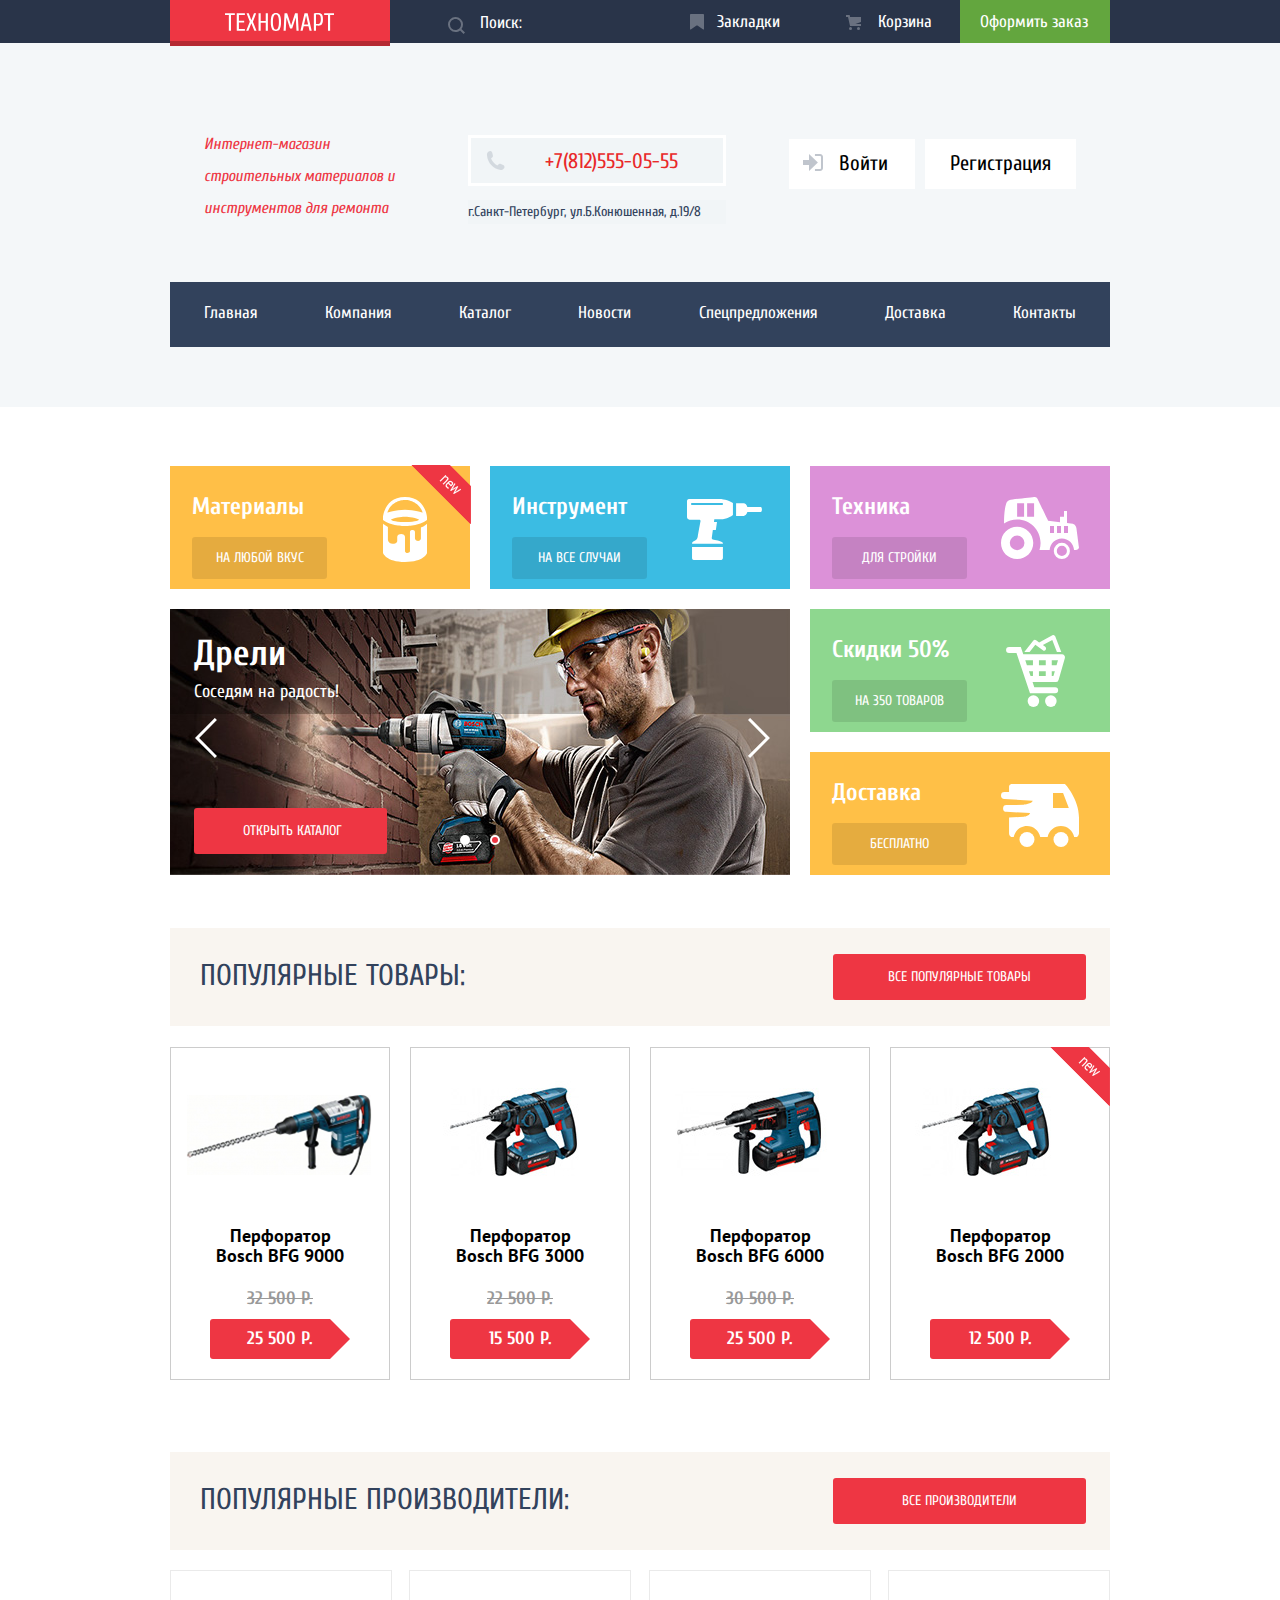
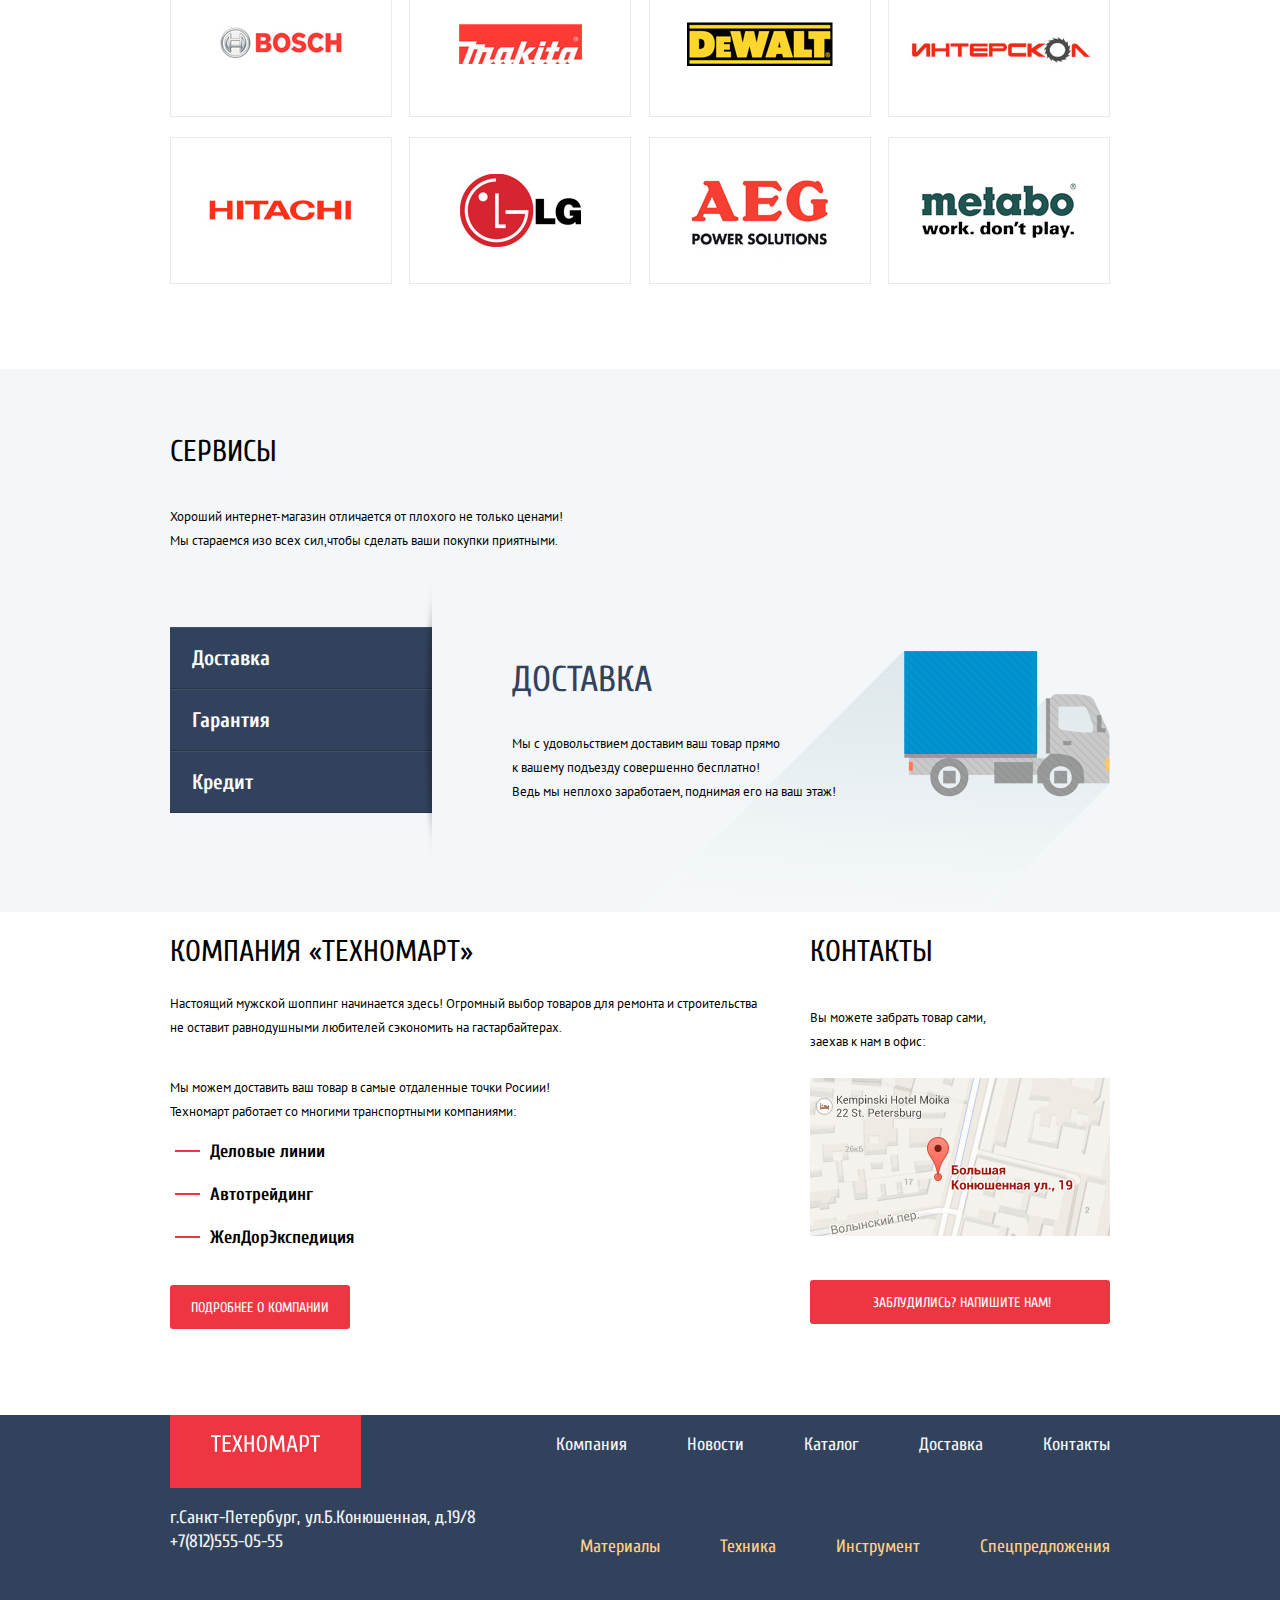
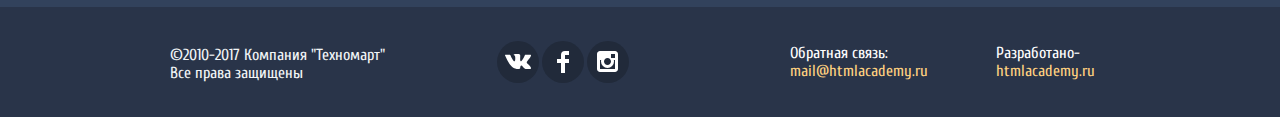
==== commit 32b54cb3: "Техномарт: замечания защита 1" ====
--- a/index.html
+++ b/index.html
@@ -3,9 +3,10 @@
 
 <head>
     <meta charset="utf-8">
+    <meta name="format-detection" content="telephone=no">
     <title>HTML Academy: Техномарт</title>
     <link href="https://fonts.googleapis.com/css?family=Cuprum:400,400i,700&display=swap&subset=cyrillic" rel="stylesheet">
-    <link href="https://fonts.googleapis.com/css?family=Roboto:400,700&display=swap&subset=cyrillic" rel="stylesheet">
+    <link href="https://fonts.googleapis.com/css?family=PT+Sans:400,700&subset=latin,cyrillic" rel="stylesheet">
     <link href="css/normalize.css" rel="stylesheet">
     <link href="css/style.css" rel="stylesheet">
 </head>
@@ -18,7 +19,7 @@
                     <img src="img/logo.svg" width="109" height="19" alt="Логотип интернет-магазина Техномарт">
                 </a>
                 <form action="https://echo.htmlacademy.ru" method="post" class="search-form">
-                    <input class="search-item" type="text" name="search" placeholder="Поиск:">
+                    <input class="search-item" type="search" name="search" placeholder="Поиск:">
                     <button class="search-button">
                         <svg xmlns="http://www.w3.org/2000/svg" width="17" height="17" viewBox="0 0 17 17">
                             <path d="M17 15.586l-3.542-3.542A7.465 7.465 0 0 0 15 7.5 7.5 7.5 0 1 0 7.5 15c1.71 0 3.282-.579 4.544-1.542L15.586 17 17 15.586zM2 7.5C2 4.467 4.467 2 7.5 2 10.532 2 13 4.467 13 7.5c0 3.032-2.468 5.5-5.5 5.5A5.506 5.506 0 0 1 2 7.5z" />
@@ -138,7 +139,7 @@
         </section>
         <section class="popular-goods container">
             <div class="popular-goods-header">
-                <h2>Популярные товары:</h2>
+                <div class="headline">Популярные товары:</div>
                 <a class="popular-goods-all slider-button" href="#">Все популярные товары</a>
             </div>
             <div class="popular-goods-list">
@@ -150,7 +151,7 @@
                     <div class="catalog-item-image">
                         <img src="img/bfg_9000.png" width="218" height="170" alt="Перфоратор Bosch BFG 9000">
                     </div>
-                    <div class="title-item">Перфоратор Bosch BFG 9000</div>
+                    <h4 class="title-item">Перфоратор Bosch BFG 9000</h4>
                     <div class="old-price">32 500 P.</div>
                     <div class="current-price">25 500 P.</div>
                 </div>
@@ -162,7 +163,7 @@
                     <div class="catalog-item-image">
                         <img src="img/bfg_3000.jpg" width="218" height="170" alt="Перфоратор Bosch BFG 3000">
                     </div>
-                    <div class="title-item">Перфоратор Bosch BFG 3000</div>
+                    <h4 class="title-item">Перфоратор Bosch BFG 3000</h4>
                     <div class="old-price">22 500 P.</div>
                     <div class="current-price">15 500 P.</div>
                 </div>
@@ -174,7 +175,7 @@
                     <div class="catalog-item-image">
                         <img src="img/bfg_6000.jpg" width="218" height="170" alt="Перфоратор Bosch BFG 6000">
                     </div>
-                    <div class="title-item">Перфоратор Bosch BFG 6000</div>
+                    <h4 class="title-item">Перфоратор Bosch BFG 6000</h4>
                     <div class="old-price">30 500 P.</div>
                     <div class="current-price">25 500 P.</div>
                 </div>
@@ -187,7 +188,7 @@
                     <div class="catalog-item-image">
                         <img src="img/bfg_2000.jpg" width="218" height="170" alt="Перфоратор Bosch BFG 2000">
                     </div>
-                    <div class="title-item">Перфоратор Bosch BFG 2000</div>
+                    <h4 class="title-item">Перфоратор Bosch BFG 2000</h4>
                     <div class="current-price">12 500 P.</div>
                 </div>
 
@@ -196,7 +197,7 @@
         </section>
         <section class="popular-manufacturers container">
             <div class="popular-manufacturers-header">
-                <h2>Популярные производители:</h2>
+                <div class="headline">Популярные производители:</div>
                 <a class="popular-manufacturers-all slider-button" href="#">Все производители</a>
             </div>
             <div class="popular-manufacturers-list">
@@ -285,7 +286,7 @@
             <section class="company">
                 <h2>Компания <q>Техномарт</q></h2>
                 <p>Настоящий мужской шоппинг начинается здесь! Огромный выбор товаров для ремонта и
-                    <br> строительства не оставит равнодушными любителей сэкономить на гастарбайтерах.
+                строительства не оставит равнодушными любителей сэкономить на гастарбайтерах.
                 </p>
                 <div class="delivery-info">
                     <p>Мы можем доставить ваш товар в самые отдаленные точки Росиии!
@@ -304,10 +305,9 @@
             </section>
             <section class="contacts">
                 <h2>Контакты</h2>
-                <p class="contacts-text">Вы можете забрать товар сами,
-                    <br> заехав к нам в офис:</p>
+                <p class="contacts-text">Вы можете забрать товар сами, заехав к нам в офис:</p>
                 <a class="map" href="#">
-                    <img src="img/map.png" width="300" height="158" alt="Наш офис на карте">
+                    <img src="img/map.jpg" width="300" height="158" alt="Наш офис на карте">
                 </a>
                 <p>
                     <a class="contacts-buttons" href="contacts.html">Заблудились? Напишите нам!</a>
--- a/css/style.css
+++ b/css/style.css
@@ -1,106 +1,113 @@
 body {
-  margin: 0;
-
-  font-family: 'Cuprum' ,'PT Sans', Arial, sans-serif;
-  font-size: 17px;
-  line-height: 18px;
-  font-weight: normal;
-  color: #000000;
-
-  background-color: #ffffff;
-  background-position: top center;
-  background-repeat: no-repeat;
-  }
+	margin: 0;
+	font-family: "Cuprum", "PT Sans", Arial, sans-serif;
+	font-size: 17px;
+	line-height: 18px;
+	font-weight: normal;
+	color: #000000;
+	background-color: #ffffff;
+	background-position: top center;
+	background-repeat: no-repeat;
+}
+
 a {
-text-decoration:none;
-  }
+	text-decoration: none;
+}
+
 img {
-  max-width: 100%;
-  height: auto;
-}
+	max-width: 100%;
+	height: auto;
+}
+
 .visually-hidden,
 input[type="checkbox"].visually-hidden,
 input[type="radio"].visually-hidden {
-  position: absolute;
-  width: 1px;
-  height: 1px;
-  margin: -1px;
-  border: 0;
-  padding: 0;
-  white-space: nowrap;
-  clip-path:inset (100%);
-  clip:rect (0 0 0 0);
-  overflow: hidden;
-}
-
-
-
-.main-header, .header-inner {
-  background-color: #f4f7f9;
-  color:inherit;
-}
-.main-header, .header-inner {
-  margin-bottom: 59px;
-  min-height: 320px;
-  padding-bottom: 60px;
-}
+	position: absolute;
+	width: 1px;
+	height: 1px;
+	margin: -1px;
+	border: 0;
+	padding: 0;
+	white-space: nowrap;
+	clip-path: inset(100%);
+	clip: rect(0 0 0 0);
+	overflow: hidden;
+}
+
+.main-header,
 .header-inner {
-  margin-bottom: 25px;
-}
+	background-color: #f4f7f9;
+	color: inherit;
+}
+
+.main-header,
+.header-inner {
+	margin-bottom: 59px;
+	min-height: 320px;
+	padding-bottom: 60px;
+}
+
+.header-inner {
+	margin-bottom: 25px;
+}
+
 .header-top {
-font-family: "Cuprum" , Arial, sans-serif;
-font-size: 17px;
-font-style: normal;
-font-weight: normal;
-color: #ffffff;
-background-color: #293449;
-
-margin-bottom: 46px;
-}
+	font-family: "Cuprum", Arial, sans-serif;
+	font-size: 17px;
+	font-style: normal;
+	font-weight: normal;
+	color: #ffffff;
+	background-color: #293449;
+	margin-bottom: 46px;
+}
+
 .container {
-  width: 940px;
-  margin:0 auto;
-}
+	width: 940px;
+	margin: 0 auto;
+}
+
 .container-top {
-  display: flex;
-  justify-content: space-between;
-  align-items: center;
-  flex-wrap: nowrap;
+	display: flex;
+	justify-content: space-between;
+	align-items: center;
+	flex-wrap: nowrap;
 }
 
 .main-header-logo {
-  padding-right: 56px;
-  padding-left: 55px;
-  padding-top: 13px;
-  padding-bottom: 15px;
+	padding-right: 56px;
+	padding-left: 55px;
+	padding-top: 13px;
+	padding-bottom: 15px;
 }
 
 a.main-header-logo {
-  position: relative;
-  background-color: #ee3643;
-  color: inherit;
-  padding-left: 55px;
-  padding-right: 56px;
-  padding-top: 13px;
-  padding-bottom: 8px;
-}
+	position: relative;
+	background-color: #ee3643;
+	color: inherit;
+	padding-left: 55px;
+	padding-right: 56px;
+	padding-top: 13px;
+	padding-bottom: 8px;
+}
+
 a.main-header-logo::after {
-content: "";
-position: absolute;
-width: 100%;
-height: 5px;
-top:41px;
-right: 0px;
-background-color: #b52933;
+	content: "";
+	position: absolute;
+	width: 100%;
+	height: 5px;
+	top: 41px;
+	right: 0px;
+	background-color: #b52933;
 }
 
 a.main-header-logo:hover {
-  background-color: #ca2c37;
-  color: inherit;
-}
+	background-color: #ca2c37;
+	color: inherit;
+}
+
 a.main-header-logo:active {
-  background-color: #ba2732;
-  color: inherit;
+	background-color: #ba2732;
+	color: inherit;
 }
 
 .header-user-info,
@@ -110,2239 +117,2473 @@
 .slider-area-image,
 .slider-service-categories-second,
 .filters-option-type,
-.site-navigation, a {
-  list-style: none;
-}
+.site-navigation,
+a {
+	list-style: none;
+}
+
 .search-form {
-position: relative;
-  display: flex;
-  flex-direction: row;
-  justify-content: flex-start;
-  align-items: center;
+	position: relative;
+	display: flex;
+	flex-direction: row;
+	justify-content: flex-start;
+	align-items: center;
 }
 
 .search-form input {
-text-transform: capitalize;
-background-color: #293449;
-border: 0;
-width: 187px;
-height: 40px;
-padding-left: 49px;
-}
+	text-transform: capitalize;
+	background-color: #293449;
+	border: 0;
+	width: 187px;
+	height: 40px;
+	padding-left: 49px;
+}
+
 .search-form input::placeholder {
-  font-family: "Cuprum" , Arial, sans-serif;
-  font-size: 17px;
-  font-style: normal;
-  font-weight: normal;
-  color: #ffffff;
-  }
+	font-family: "Cuprum", Arial, sans-serif;
+	font-size: 17px;
+	font-style: normal;
+	font-weight: normal;
+	color: #ffffff;
+}
+
 .search-item:hover,
-.search-item:hover + button {
-  background: #212a3a;
-}
- .search-item:focus{
-   background: #ffffff;
- }
-.search-item:focus + button {
-  background-color: #ffffff;
-}
-.search-item:focus + button path{
-  fill: #ee3643;
-}
+.search-item:hover+button {
+	background: #212a3a;
+}
+
+.search-item:focus {
+	background: #ffffff;
+}
+
+.search-item:focus+button {
+	background-color: #ffffff;
+}
+
+.search-item:focus+button path {
+	fill: #ee3643;
+}
+
 .search {
-display:flex;
-position:absolute;
-align-items: center;
-left:5px;
-top:5px;
-min-height: 42px;
-width: 270px;
+	display: flex;
+	position: absolute;
+	align-items: center;
+	left: 5px;
+	top: 5px;
+	min-height: 42px;
+	width: 270px;
 }
 
 .search input {
-  text-transform: capitalize;
-  background-color: #293449;
-  border-style:none;
-  color: inherit;
-}
+	text-transform: capitalize;
+	background-color: #293449;
+	border-style: none;
+	color: inherit;
+}
+
 .search-button {
-  position: absolute;
-  background-color: #293449;
-  border: 0;
-  padding: 0;
-  padding-left: 17px;
-  padding-top: 8px;
-  left: 0;
-  top:7px;
-}
+	position: absolute;
+	background-color: #293449;
+	border: 0;
+	padding: 0;
+	padding-left: 17px;
+	padding-top: 8px;
+	left: 0;
+	top: 7px;
+}
+
 .search-button path {
-fill:#ffffff;
-opacity: 0.3;
-}
-
+	fill: #ffffff;
+	opacity: 0.3;
+}
 
 .header-user-info {
-  display: flex;
-  flex-direction: row;
-  justify-content: space-between;
-  align-items: center;
-  padding: 0;
-  margin: 0;
+	display: flex;
+	flex-direction: row;
+	justify-content: space-between;
+	align-items: center;
+	padding: 0;
+	margin: 0;
 }
 
 .header-user-info a {
-display: block;
-  color: #ffffff;
-  background-color: #293449;
+	display: block;
+	color: #ffffff;
+	background-color: #293449;
 }
 
 .header-user-info a:hover {
-  color: #ffffff;
-  background-color:#212a3a;
-}
+	color: #ffffff;
+	background-color: #212a3a;
+}
+
 .header-user-info a:focus {
-color: rgba(255, 255, 255, 0.6);
-background-color: #161d29
+	color: rgba(255, 255, 255, 0.6);
+	background-color: #161d29
 }
 
 .header-user-info a:active {
-color: rgba(255, 255, 255, 0.6);
-background-color: #161d29
-}
-a.bookmark-info{
-  display: flex;
-  justify-content: space-between;
-  align-items: center;
-  padding-left:31px;
-  padding-right: 30px;
-  padding-top: 13px;
-  padding-bottom: 12px;
-}
+	color: rgba(255, 255, 255, 0.6);
+	background-color: #161d29
+}
+
+a.bookmark-info {
+	display: flex;
+	justify-content: space-between;
+	align-items: center;
+	padding-left: 31px;
+	padding-right: 30px;
+	padding-top: 13px;
+	padding-bottom: 12px;
+}
+
 a.bookmark-info svg {
-  padding-right: 13px;
-}
-.bookmark-info path{
-  fill:#ffffff;
-  opacity: 0.3;
-}
+	padding-right: 13px;
+}
+
+.bookmark-info path {
+	fill: #ffffff;
+	opacity: 0.3;
+}
+
 .bookmark-info:hover path,
-.bookmark-info:focus path{
-  fill:#ffffff;
-}
-.bookmark-info:active path{
-  fill:#ffffff;
-  opacity: 0.5;
-}
-  a.cart-info {
-    display: flex;
-    justify-content: space-between;
-    align-items: center;
-    padding-left:18px;
-    padding-right: 28px;
-    padding-top: 13px;
-    padding-bottom: 12px;
-  }
-  a.cart-info-catalog {
-    padding-left: 10px;
-    padding-right: 20px;
-    background-color: #ee3643;
-  }
-  .cart-info svg{
-    fill:#ffffff;
-    opacity: 0.3;
-  }
-  .cart-info:hover svg,
-  .cart-info:focus svg {
-    fill:#ffffff;
-  }
-  .cart-info:active svg{
-    fill:#ffffff;
-    opacity: 0.5;
-  }
-
-  a.cart-info svg {
-    padding-right: 17px;
-    padding-left: 18px;
-  }
+.bookmark-info:focus path {
+	fill: #ffffff;
+}
+
+.bookmark-info:active path {
+	fill: #ffffff;
+	opacity: 0.5;
+}
+
+a.cart-info {
+	display: flex;
+	justify-content: space-between;
+	align-items: center;
+	padding-left: 18px;
+	padding-right: 28px;
+	padding-top: 13px;
+	padding-bottom: 12px;
+}
+
+a.cart-info-catalog {
+	padding-left: 10px;
+	padding-right: 20px;
+	background-color: #ee3643;
+}
+
+.cart-info svg {
+	fill: #ffffff;
+	opacity: 0.3;
+}
+
+.cart-info:hover svg,
+.cart-info:focus svg {
+	fill: #ffffff;
+}
+
+.cart-info:active svg {
+	fill: #ffffff;
+	opacity: 0.5;
+}
+
+a.cart-info svg {
+	padding-right: 17px;
+	padding-left: 18px;
+}
+
 a.checkout-button {
-  color: #ffffff;
-  background-color: #63a63e;
-  padding-left: 20px;
-  padding-right: 22px;
-  padding-top: 13px;
-  padding-bottom: 12px;
+	color: #ffffff;
+	background-color: #63a63e;
+	padding-left: 20px;
+	padding-right: 22px;
+	padding-top: 13px;
+	padding-bottom: 12px;
 }
 
 a.checkout-button:hover {
-  color: #ffffff;
-  background-color: #5fbb2d;
-}
+	color: #ffffff;
+	background-color: #5fbb2d;
+}
+
 a.checkout-button:focus {
-  color: rgba(255, 255, 255, 0.5);
-  background-color: #518534;
+	color: rgba(255, 255, 255, 0.5);
+	background-color: #518534;
 }
 
 .container-middle {
-  width: 940px;
-  margin-left: auto;
-  margin-right: auto;
-  display: flex;
-  flex-direction: row;
-  justify-content: space-around;
-  align-items: center;
-  margin-bottom: 44px;
-}
+	width: 940px;
+	margin-left: auto;
+	margin-right: auto;
+	display: flex;
+	flex-direction: row;
+	justify-content: space-around;
+	align-items: center;
+	margin-bottom: 44px;
+}
+
 .content-middle {
-  width: 196px;
-  height: 60px;
-  margin-bottom: 44px;
-  text-align: left;
-
+	width: 196px;
+	height: 60px;
+	margin-bottom: 44px;
+	text-align: left;
 }
 
 .header-type-shop {
-font-family: "Cuprum" , Arial, sans-serif;
-font-size: 16px;
-font-style: italic;
-font-weight: normal;
-line-height: 32px;
-color: #ee3643;
-background-color: #f4f7f9;
-text-align: left;
-}
+	font-family: "Cuprum", Arial, sans-serif;
+	font-size: 16px;
+	font-style: italic;
+	font-weight: normal;
+	line-height: 32px;
+	color: #ee3643;
+	background-color: #f4f7f9;
+	text-align: left;
+}
+
 a.cart-button {
-  color:#ffffff;
-  background-color: #ee3643;
-  padding-left: 17px;
-  padding-right: 26px;
-padding-top: 14px;
-padding-bottom: 13px;
-}
+	color: #ffffff;
+	background-color: #ee3643;
+	padding-left: 17px;
+	padding-right: 26px;
+	padding-top: 14px;
+	padding-bottom: 13px;
+}
+
 .header-phone {
-font-size: 21px;
-line-height: 21px;
-font-weight: normal;
-color: #e9292a;
-
-background-color: #f1f5f7;
-border: 3px solid #ffffff;
-}
+	font-size: 21px;
+	line-height: 21px;
+	font-weight: normal;
+	color: #e9292a;
+	background-color: #f1f5f7;
+	border: 3px solid #ffffff;
+}
+
 .header-adress {
-  font-size: 14px;
-  line-height: 24px;
-  font-weight: normal;
-  color: #32425c;
-
-  background-color: #f1f5f7;
-}
+	font-size: 14px;
+	line-height: 24px;
+	font-weight: normal;
+	color: #32425c;
+	background-color: #f1f5f7;
+}
+
 .user-options a {
-  font-size: 16px;
-  font-weight: normal;
-  text-align: left;
-  color: #32425c;
-  background-color: #f1f5f7;
-  text-decoration: underline;
-}
+	font-size: 16px;
+	font-weight: normal;
+	text-align: left;
+	color: #32425c;
+	background-color: #f1f5f7;
+	text-decoration: underline;
+}
+
 .user-options a:hover {
-  color: #ee3643;
-  background-color: #f1f5f7;
-}
+	color: #ee3643;
+	background-color: #f1f5f7;
+}
+
 .user-options a:focus {
-  color: rgba(50, 66, 92, 0.3);
-  background-color: #f1f5f7;
-}
+	color: rgba(50, 66, 92, 0.3);
+	background-color: #f1f5f7;
+}
+
 .personal-area-enter {
-  display: flex;
-  justify-content:flex-end;
-  width: 281px;
-margin: 0;
-padding: 0;
-min-height: 45px;
-}
-
+	display: flex;
+	justify-content: flex-end;
+	width: 281px;
+	margin: 0;
+	padding: 0;
+	min-height: 45px;
+}
 
 .personal-area-enter a,
 .username-bottom {
-  display: block;
-  font-size: 21px;
-  font-style: normal;
-  font-weight: normal;
-  line-height: 21px;
-  color: #000000;
-  background-color: #ffffff;
+	display: block;
+	font-size: 21px;
+	font-style: normal;
+	font-weight: normal;
+	line-height: 21px;
+	color: #000000;
+	background-color: #ffffff;
 }
 
 .login-link .enter-bottom {
-  position: relative;
-  padding-left: 50px;
-  padding-top: 14px;
-  padding-bottom: 15px;
-  padding-right:27px;
-  margin-right: 10px;
-}
+	position: relative;
+	padding-left: 50px;
+	padding-top: 14px;
+	padding-bottom: 15px;
+	padding-right: 27px;
+	margin-right: 10px;
+}
+
 .enter-bottom::before {
-  content: "";
-  position: absolute;
-  top: 15px;
-  left: 14px;
-  width: 20px;
-  height: 18px;
-
-  opacity: 0.3;
-  background-image: url("../img/icon-login.svg");
-  background-repeat: no-repeat;
-  background-position: 0 0;
-}
+	content: "";
+	position: absolute;
+	top: 15px;
+	left: 14px;
+	width: 20px;
+	height: 18px;
+	opacity: 0.3;
+	background-image: url("../img/icon-login.svg");
+	background-repeat: no-repeat;
+	background-position: 0 0;
+}
+
 .enter-bottom:hover::before,
-.enter-bottom:focus::before{
-  opacity: 1;
-}
+.enter-bottom:focus::before {
+	opacity: 1;
+}
+
 .enter-bottom:active::before {
-  opacity: 0.3;
-}
- .login-link .check-in-bottom {
-   padding-left: 25px;
-   padding-top: 14px;
-   padding-bottom: 15px;
-   padding-right:25px;
- }
+	opacity: 0.3;
+}
+
+.login-link .check-in-bottom {
+	padding-left: 25px;
+	padding-top: 14px;
+	padding-bottom: 15px;
+	padding-right: 25px;
+}
+
 .header-contacts .header-phone {
-  position: relative;
-  padding-left: 74px;
-  padding-top: 13px;
-  padding-bottom: 11px;
-  padding-right:45px;
-  margin: 0;
-  margin-top: 46px;
-}
+	position: relative;
+	padding-left: 74px;
+	padding-top: 13px;
+	padding-bottom: 11px;
+	padding-right: 45px;
+	margin: 0;
+	margin-top: 46px;
+}
+
 .header-phone::before {
-  content: "";
-  position: absolute;
-  top: 13px;
-  left: 15px;
-  width: 19px;
-  height: 19px;
-  opacity: 0.5;
-  background-image: url("../img/icon-phone.svg");
-  background-repeat: no-repeat;
-  background-position: 0 0;
-}
+	content: "";
+	position: absolute;
+	top: 13px;
+	left: 15px;
+	width: 19px;
+	height: 19px;
+	opacity: 0.5;
+	background-image: url("../img/icon-phone.svg");
+	background-repeat: no-repeat;
+	background-position: 0 0;
+}
+
 .personal-area-enter a:hover {
-  color: #ee3643;
-  background-color: #f1f5f7;
-}
+	color: #ee3643;
+	background-color: #f1f5f7;
+}
+
 .personal-area-enter a:active {
-  color: rgba(0, 0, 0, 0.3);
-  background-color: #f1f5f7;
-}
+	color: rgba(0, 0, 0, 0.3);
+	background-color: #f1f5f7;
+}
+
 .header-site-menu {
-  overflow: hidden;
-}
+	overflow: hidden;
+}
+
 .site-navigation {
-display:flex;
-align-items: center;
-justify-content:space-around;
-margin-bottom: 60px;
-  font-size: 17px;
-  line-height: 17px;
-  font-weight: normal;
-  color: #ffffff;
-  background-color: #32425c;
-padding: 0px;
-margin:0px;
-
+	display: flex;
+	align-items: center;
+	justify-content: space-around;
+	margin-bottom: 60px;
+	font-size: 17px;
+	line-height: 17px;
+	font-weight: normal;
+	color: #ffffff;
+	background-color: #32425c;
+	padding: 0px;
+	margin: 0px;
 }
 
 .site-navigation a {
-  color: #ffffff;
-  display: block;
-padding-top: 22px;
-padding-bottom: 26px;
-padding-left: 31px;
-padding-right: 31px;
+	color: #ffffff;
+	display: block;
+	padding-top: 22px;
+	padding-bottom: 26px;
+	padding-left: 31px;
+	padding-right: 31px;
 }
 
 .site-navigation a:hover {
-background-color: #293449;
-color: inherit;
-}
+	background-color: #293449;
+	color: inherit;
+}
+
 .site-navigation a:active {
-background-color: #1d2739;
-color: rgba(255, 255, 255, 0.5);
-}
+	background-color: #1d2739;
+	color: rgba(255, 255, 255, 0.5);
+}
+
 .header-username {
-  display: flex;
-  justify-content: space-between;
-  align-items: center;
-}
+	display: flex;
+	justify-content: space-between;
+	align-items: center;
+}
+
 .header-username .username-bottom {
-  position: relative;
-  padding-left: 47px;
-  padding-right: 69px;
-  padding-top: 14px;
-  padding-bottom: 11px;
-  background-color: #ffffff;
-  margin-bottom: 10px;
-}
+	position: relative;
+	padding-left: 47px;
+	padding-right: 69px;
+	padding-top: 14px;
+	padding-bottom: 11px;
+	background-color: #ffffff;
+	margin-bottom: 10px;
+}
+
 .username-bottom::before {
-  content: "";
-  position: absolute;
-  top: 13px;
-  left: 13px;
-  width: 20px;
-  height: 18px;
-  opacity: 0.3;
-  background-image: url("../img/icon-user-grey.svg");
-  background-repeat: no-repeat;
-  background-position: 0 0;
-}
+	content: "";
+	position: absolute;
+	top: 13px;
+	left: 13px;
+	width: 20px;
+	height: 18px;
+	opacity: 0.3;
+	background-image: url("../img/icon-user-grey.svg");
+	background-repeat: no-repeat;
+	background-position: 0 0;
+}
+
 .username-bottom::after {
-  content: "";
-  position: absolute;
-  top: 14px;
-  right: 10px;
-  width: 20px;
-  height: 17px;
-  opacity: 0.3;
-  background-image: url("../img/icon-login.svg");
-  background-repeat: no-repeat;
-  background-position: 0 0;
-}
+	content: "";
+	position: absolute;
+	top: 14px;
+	right: 10px;
+	width: 20px;
+	height: 17px;
+	opacity: 0.3;
+	background-image: url("../img/icon-login.svg");
+	background-repeat: no-repeat;
+	background-position: 0 0;
+}
+
 .username-bottom:hover::before,
-.username-bottom:focus::before{
-  opacity: 1;
-}
+.username-bottom:focus::before {
+	opacity: 1;
+}
+
 .username-bottom:active::before {
-  opacity: 0.3;
-}
+	opacity: 0.3;
+}
+
 .username-bottom:hover::after,
-.username-bottom:focus::after{
-  opacity: 1;
-}
+.username-bottom:focus::after {
+	opacity: 1;
+}
+
 .username-bottom:active::after {
-  opacity: 0.3;
-}
+	opacity: 0.3;
+}
+
 .header-username a:hover {
-  color:#000000;
-  background-color: #f1f5f7;
-}
+	color: #000000;
+	background-color: #f1f5f7;
+}
+
 .header-username a:active {
-  color: rgba(0, 0, 0, 0.3);
-  background-color: #f1f5f7;
+	color: rgba(0, 0, 0, 0.3);
+	background-color: #f1f5f7;
 }
 
 .head-user-options {
-  display: flex;
-  justify-content: center;
-  align-items: center;
-  margin: 0;
-  padding: 0;
-  list-style: none;
-
-}
+	display: flex;
+	justify-content: center;
+	align-items: center;
+	margin: 0;
+	padding: 0;
+	list-style: none;
+}
+
 .head-user-options a {
-  font-family: "Cuprum" , Arial, sans-serif;
-  font-size: 16px;
-  font-weight: normal;
-  font-style: normal;
-  line-height: 18px;
-  color:#32425c;
-  text-decoration: underline;
-}
+	font-family: "Cuprum", Arial, sans-serif;
+	font-size: 16px;
+	font-weight: normal;
+	font-style: normal;
+	line-height: 18px;
+	color: #32425c;
+	text-decoration: underline;
+}
+
 .head-user-options a:hover,
-.head-user-options a:focus{
-  color:#ee3643;
-}
-.head-user-options a:active{
-  color: rgba(50, 66, 92, 0.3);
-}
+.head-user-options a:focus {
+	color: #ee3643;
+}
+
+.head-user-options a:active {
+	color: rgba(50, 66, 92, 0.3);
+}
+
 a.user-items {
-  margin-right: 32px;
-}
+	margin-right: 32px;
+}
+
 .main-service-categories {
-  margin-bottom: 53px;
-}
+	margin-bottom: 53px;
+}
+
 .service-categories-first {
-  display: flex;
-  justify-content: space-between;
-  margin: 0;
-  padding: 0;
-}
+	display: flex;
+	justify-content: space-between;
+	margin: 0;
+	padding: 0;
+}
+
 .slider-service-categories-second {
-  padding: 0;
-}
+	padding: 0;
+}
+
 ul .service-categories-materials,
 ul .service-categories-instruments {
-  margin-right: 20px;
-  margin-bottom: 20px;
-}
+	margin-right: 20px;
+	margin-bottom: 20px;
+}
+
 ul .service-categories-equipments {
-  margin-bottom: 20px;
-  margin-right: 0px;
-}
+	margin-bottom: 20px;
+	margin-right: 0px;
+}
+
 ul .service-categories-discounts {
-margin-bottom: 20px;
-margin-right: 0px;
+	margin-bottom: 20px;
+	margin-right: 0px;
 }
 
 li.categories {
-  box-sizing: border-box;
-  width: 300px;
-  height: 123px;
-  padding-bottom: 22px;
-  padding-left: 22px;
-  padding-top: 26px;
-
-}
-.categories h3{
-  font-family: "Cuprum" , Arial, sans-serif;
-  font-size: 24px;
-  font-weight: bold;
-  font-style: normal;
-  line-height: 30px;
-  color: #ffffff;
-  margin: 0;
-  margin-bottom: 15px;
-
-}
+	box-sizing: border-box;
+	width: 300px;
+	height: 123px;
+	padding-bottom: 22px;
+	padding-left: 22px;
+	padding-top: 26px;
+}
+
+.categories h3 {
+	font-family: "Cuprum", Arial, sans-serif;
+	font-size: 24px;
+	font-weight: bold;
+	font-style: normal;
+	line-height: 30px;
+	color: #ffffff;
+	margin: 0;
+	margin-bottom: 15px;
+}
+
 a.categories-entrance {
-  display: block;
-  background: #000000;
-  opacity: 0.1;
-  font-family:  "Cuprum";
-  font-size: 14px;
-  line-height: 18px;
-  font-weight: normal;
-  text-align: center;
-  color: #ffffff;
-  text-transform: uppercase;
-  border-radius: 3px;
-  padding-top: 12px;
-  padding-bottom: 12px;
-  width: 135px;
-}
+	display: block;
+	font-family: "Cuprum", Arial, sans-serif;
+	font-size: 14px;
+	line-height: 18px;
+	font-weight: normal;
+	text-align: center;
+	color: #ffffff;
+	background: rgba(0,0,0,0.1);
+	text-transform: uppercase;
+	border-radius: 3px;
+	padding-top: 12px;
+	padding-bottom: 12px;
+	width: 135px;
+}
+
 a.categories-entrance:hover,
 a.categories-entrance:focus {
-  background-color: #000000;
-  opacity: 0.2;
-}
-a.categories-entrance:active{
-  background-color: #000000;
-  opacity: 0.3;
+	background-color: #000000;
+	opacity: 0.2;
+}
+
+a.categories-entrance:active {
+	background-color: #000000;
+	opacity: 0.3;
 }
 
 li.service-categories-materials {
-  position: relative;
-  background-color: #ffbf47;
-  background-image: url("../img/icon-bucket.svg");
-background-repeat: no-repeat;
-background-position:213px 31px;
-}
+	position: relative;
+	background-color: #ffbf47;
+	background-image: url("../img/icon-bucket.svg");
+	background-repeat: no-repeat;
+	background-position: 213px 31px;
+}
+
 li.service-categories-instruments {
-    background-color: #3bbce3;
-    background-image: url("../img/icon-2-drill.svg");
-    background-repeat: no-repeat;
-    background-position:197px 33px;
-}
+	background-color: #3bbce3;
+	background-image: url("../img/icon-2-drill.svg");
+	background-repeat: no-repeat;
+	background-position: 197px 33px;
+}
+
 li.service-categories-equipments {
-      background-color: #dc91d8;
-      background-image: url("../img/icon-3-tractor.svg");
-      background-repeat: no-repeat;
-      background-position:191px 31px;
-}
+	background-color: #dc91d8;
+	background-image: url("../img/icon-3-tractor.svg");
+	background-repeat: no-repeat;
+	background-position: 191px 31px;
+}
+
 li.service-categories-discounts {
-      background-color: #8ed78f;
-      background-image: url("../img/icon-4-cart.svg");
-      background-repeat: no-repeat;
-      background-position:196px 26px;
-}
+	background-color: #8ed78f;
+	background-image: url("../img/icon-4-cart.svg");
+	background-repeat: no-repeat;
+	background-position: 196px 26px;
+}
+
 li.service-categories-delivery {
-      background-color: #ffc047;
-      background-image: url("../img/icon-5-truck.svg");
-      background-repeat: no-repeat;
-      background-position:191px 32px;
-}
+	background-color: #ffc047;
+	background-image: url("../img/icon-5-truck.svg");
+	background-repeat: no-repeat;
+	background-position: 191px 32px;
+}
+
 .service-categories-slider {
-  margin: 0;
-  padding: 0;
+	margin: 0;
+	padding: 0;
 }
 
 .service-categories-slider {
-  display: flex;
-  justify-content:space-between;
-  align-items: center;
-  margin: 0;
-  padding: 0;
-}
+	display: flex;
+	justify-content: space-between;
+	align-items: center;
+	margin: 0;
+	padding: 0;
+}
+
 .slider-area {
-position: relative;
-margin: 0;
-padding: 0;
-}
+	position: relative;
+	margin: 0;
+	padding: 0;
+}
+
 .slider-area-image {
-  background-color: #ffffff;
-  margin: 0;
-  padding: 0;
-  list-style: none;
+	background-color: #ffffff;
+	margin: 0;
+	padding: 0;
+	list-style: none;
 }
 
 .slider-item {
-  display:none;
-  width: 620px;
-  height:266px ;
-padding: 27px 24px 22px;
-  box-sizing: border-box;
+	display: none;
+	width: 620px;
+	height: 266px;
+	padding: 27px 24px 22px;
+	box-sizing: border-box;
 }
 
 .slider-item:nth-child(2) {
-  display: block;
-}
+	display: block;
+}
+
 .slider-item:nth-child(2) {
-  background-image: url("../img/slider-image-drill.jpg");
-  background-repeat: no-repeat;
-  background-position: 50% 50%;
-
-}
+	background-image: url("../img/slider-image-drill.jpg");
+	background-repeat: no-repeat;
+	background-position: 50% 50%;
+}
+
 .slider-item:nth-child(1) {
-  background-image: url("../img/slider-image-perforator.jpg");
-  background-repeat: no-repeat;
-  background-position: 50% 50%;
-}
-.slider-item h3{
-font-family: "Cuprum", Arial, sans-serif;
-font-size: 36px;
-font-weight: bold;
-font-style: normal;
-line-height: 36px;
-text-align: left;
-color: #ffffff;
-
-margin: 0;
-margin-bottom: 8px;
-}
-.slider-item p{
-  font-family: "Cuprum", Arial, sans-serif;;
-  font-size: 18px;
-  font-weight: normal;
-  font-style: normal;
-  line-height: 24px;
-  text-align: left;
-  color: #ffffff;
-margin: 0;
-margin-bottom: 104px;
-
-}
+	background-image: url("../img/slider-image-perforator.jpg");
+	background-repeat: no-repeat;
+	background-position: 50% 50%;
+}
+
+.slider-item h3 {
+	font-family: "Cuprum", Arial, sans-serif;
+	font-size: 36px;
+	font-weight: bold;
+	font-style: normal;
+	line-height: 36px;
+	text-align: left;
+	color: #ffffff;
+	margin: 0;
+	margin-bottom: 8px;
+}
+
+.slider-item p {
+	font-family: "Cuprum", Arial, sans-serif;
+	;
+	font-size: 18px;
+	font-weight: normal;
+	font-style: normal;
+	line-height: 24px;
+	text-align: left;
+	color: #ffffff;
+	margin: 0;
+	margin-bottom: 104px;
+}
+
 a.catalog-button {
-  padding-left: 49px;
-  padding-right: 45px;
+	padding-left: 49px;
+	padding-right: 45px;
 }
 
 a.slider-button {
-  display: table;
-  background-color: #ee3643;
-  font-family:  "Cuprum", Arial, sans-serif;
-  font-size: 14px;
-  line-height: 18px;
-  font-weight: normal;
-  text-align: center;
-  color: #ffffff;
-  text-transform: uppercase;
-  border-radius: 3px;
-  padding-top: 14px;
-  padding-bottom: 14px;
-margin: 0;
-
+	display: table;
+	background-color: #ee3643;
+	font-family: "Cuprum", Arial, sans-serif;
+	font-size: 14px;
+	line-height: 18px;
+	font-weight: normal;
+	text-align: center;
+	color: #ffffff;
+	text-transform: uppercase;
+	border-radius: 3px;
+	padding-top: 14px;
+	padding-bottom: 14px;
+	margin: 0;
 }
 
 a.slider-button:hover,
 a.slider-button:focus {
-  background-color: #ca2c37;
-}
+	background-color: #ca2c37;
+}
+
 a.slider-bottom:active {
-  background-color: #ba2732;
-}
+	background-color: #ba2732;
+}
+
 .slider-controls {
-  position: absolute;
-  left: 50%;
-  bottom: 40px;
-  z-index: 100;
-  height: 10px;
-
-  text-align: center;
-  font-size: 0;
-  transform: translateX(-50%);
+	position: absolute;
+	left: 50%;
+	bottom: 40px;
+	z-index: 100;
+	height: 10px;
+	text-align: center;
+	font-size: 0;
+	transform: translateX(-50%);
 }
 
 .slider-controls i {
-  position: relative;
-  display: inline-block;
-  width:10px ;
-  height:10px;
-margin: 10px;
-  border-radius: 50%;
-  cursor: pointer;
-  background-color:#ffffff;
-}
-
+	position: relative;
+	display: inline-block;
+	width: 10px;
+	height: 10px;
+	margin: 10px;
+	border-radius: 50%;
+	cursor: pointer;
+	background-color: #ffffff;
+}
 
 i.active::before {
-position: absolute;
-content: "";
-left: 50%;
-top: 50%;
-z-index: 2;
-width: 6px;
-height: 6px;
-margin: -3px;
-background-color: #ee3643;
-border-radius: 50%;
+	position: absolute;
+	content: "";
+	left: 50%;
+	top: 50%;
+	z-index: 2;
+	width: 6px;
+	height: 6px;
+	margin: -3px;
+	background-color: #ee3643;
+	border-radius: 50%;
 }
 
 .slider-button-left {
-  position: absolute;
-  left: 50%;
-  bottom: 112px;
-  left:25px;
-  z-index: 1;
-  border: 0;
-  background: 0;
-  padding: 0;
-}
+	position: absolute;
+	left: 50%;
+	bottom: 112px;
+	left: 25px;
+	z-index: 1;
+	border: 0;
+	background: 0;
+	padding: 0;
+}
+
 .slider-button-right {
-  position: absolute;
-bottom: 112px;
-right:20px;
-  z-index: 1;
-  border: 0;
-  background: 0;
-  padding: 0;
-}
+	position: absolute;
+	bottom: 112px;
+	right: 20px;
+	z-index: 1;
+	border: 0;
+	background: 0;
+	padding: 0;
+}
+
 .popular-goods-header {
-  display: flex;
-  justify-content: space-between;
-  align-items: center;
-  background-color: #f9f5f0;
-  padding-left: 30px;
-  padding-right: 24px;
-  margin-bottom: 21px;
-}
-.popular-goods-header h2 {
-font-family: inherit;
-font-size: 30px;
-font-weight: normal;
-line-height: 30px;
-text-align: left;
-color: #32425c;
-background-color: inherit;
-text-transform: uppercase;
-
-}
+	display: flex;
+	justify-content: space-between;
+	align-items: center;
+	background-color: #f9f5f0;
+	padding-left: 30px;
+	padding-right: 24px;
+	margin-bottom: 21px;
+}
+
+.popular-goods-header .headline {
+	font-family: inherit;
+	font-size: 30px;
+	font-weight: normal;
+	line-height: 30px;
+	text-align: left;
+	color: #32425c;
+	background-color: inherit;
+	text-transform: uppercase;
+	padding-top: 33px;
+	padding-bottom: 35px;
+}
+
 .popular-manufacturers-header {
-  display:flex;
-  justify-content: space-between;
-  align-items: center;
-  background-color: #f9f5f0;
-  padding-left: 30px;
-  padding-right: 24px;
-  margin-bottom: 20px;
-}
-.popular-manufacturers-header h2 {
-font-family: inherit;
-font-size: 30px;
-font-weight: normal;
-line-height: 30px;
-text-align: left;
-color: #32425c;
-background-color: inherit;
-text-transform: uppercase;
+	display: flex;
+	justify-content: space-between;
+	align-items: center;
+	background-color: #f9f5f0;
+	padding-left: 30px;
+	padding-right: 24px;
+	margin-bottom: 20px;
+}
+
+.popular-manufacturers-header .headline {
+	font-family: inherit;
+	font-size: 30px;
+	font-weight: normal;
+	line-height: 30px;
+	text-align: left;
+	color: #32425c;
+	background-color: inherit;
+	text-transform: uppercase;
+	padding-top: 33px;
+	padding-bottom: 35px;
 }
 
 a.popular-manufacturers-all {
-width: 253px;
-}
+	width: 253px;
+}
+
 a.popular-goods-all {
-  width: 253px;
-}
+	width: 253px;
+}
+
 .popular-goods-list-index {
-  display: flex;
-  justify-content:space-between;
-  align-items: center;
-  list-style: none;
-  margin: 0;
-  padding: 0;
-  flex-wrap: nowrap;
+	display: flex;
+	justify-content: space-between;
+	align-items: center;
+	list-style: none;
+	margin: 0;
+	padding: 0;
+	flex-wrap: nowrap;
 }
 
 .delivery-columns {
-  display:flex;
-  justify-content: space-between;
-}
+	display: flex;
+	justify-content: space-between;
+}
+
 .company {
-  min-height: 454px;
-}
+	min-height: 454px;
+}
+
 .delivery-info {
-  width: 386px;
-  margin-top: 36px;
-  margin-bottom: 37px;
-  margin-right: 254px;
-}
+	width: 386px;
+	margin-top: 36px;
+	margin-bottom: 37px;
+	margin-right: 254px;
+}
+
 .contacts {
-  min-height: 454px;
-}
+	min-height: 454px;
+}
+
 .delivery-columns h2 {
-  font-family: inherit;
-  font-size: 30px;
-  font-weight: normal;
-  line-height: 30px;
-  text-align: left;
-  color: #000000;
-  background-color: inherit;
-  text-transform: uppercase;
-
-  }
+	font-family: inherit;
+	font-size: 30px;
+	font-weight: normal;
+	line-height: 30px;
+	text-align: left;
+	color: #000000;
+	background-color: inherit;
+	text-transform: uppercase;
+}
+
 .delivery-columns p {
-  font-family: "PT Sans", Arial, sans-serif;
-  font-size: 13px;
-  font-weight: normal;
-  line-height: 24px;
-  text-align: left;
-  color: #000000;
-  background-color: inherit;
-}
+	font-family: "PT Sans", Arial, sans-serif;
+	font-size: 13px;
+	font-weight: normal;
+	line-height: 24px;
+	text-align: left;
+	color: #000000;
+	background-color: inherit;
+	max-width: 600px;
+}
+
 .transport-companies {
-  font-family: "Cuprum", Arial, sans-serif;
-  font-size: 18px;
-  font-weight: normal;
-  line-height: 20px;
-  text-align: left;
-  color: #000000;
-  background-color: inherit;
-  list-style: none;
-  }
-.transport-companies li{
-position: relative;
-  margin: 0;
-  padding: 0;
-  margin-bottom: 23px;
-}
+	font-family: "Cuprum", Arial, sans-serif;
+	font-size: 18px;
+	font-weight: normal;
+	line-height: 20px;
+	text-align: left;
+	color: #000000;
+	background-color: inherit;
+	list-style: none;
+}
+
+.transport-companies li {
+	position: relative;
+	margin: 0;
+	padding: 0;
+	margin-bottom: 23px;
+}
+
 .transport-companies .bisness-line::before {
-  position: absolute;
-  content: "";
-  width: 25px;
-  height: 2px;
-  background-color: #ee3643;
-  top:8px;
-  left: -35px;
-}
+	position: absolute;
+	content: "";
+	width: 25px;
+	height: 2px;
+	background-color: #ee3643;
+	top: 8px;
+	left: -35px;
+}
+
 .transport-companies .autotrading::before {
-  position: absolute;
-  content: "";
-  width: 25px;
-  height: 2px;
-  background-color: #ee3643;
-  top:8px;
-  left: -35px;
-}
+	position: absolute;
+	content: "";
+	width: 25px;
+	height: 2px;
+	background-color: #ee3643;
+	top: 8px;
+	left: -35px;
+}
+
 .transport-companies .zheldorexpedition::before {
-  position: absolute;
-  content: "";
-  width: 25px;
-  height: 2px;
-  background-color: #ee3643;
-  top:8px;
-  left: -35px;
-}
-.transport-companies li:last-child{
-    margin-bottom: 0;
-}
+	position: absolute;
+	content: "";
+	width: 25px;
+	height: 2px;
+	background-color: #ee3643;
+	top: 8px;
+	left: -35px;
+}
+
+.transport-companies li:last-child {
+	margin-bottom: 0;
+}
+
 a.delivery-buttons {
-  display: block;
-  background-color: #ee3643;
-  font-family:  "Cuprum", Arial, sans-serif;
-  font-size: 14px;
-  line-height: 18px;
-  font-weight: normal;
-  text-align: center;
-  color: #ffffff;
-  text-transform: uppercase;
-  border-radius: 3px;
-
-  padding-top: 14px;
-  padding-bottom: 12px;
-margin-right: 420px;
-  margin-bottom: 86px;
-  margin-top: 37px;
-
-}
+	display: block;
+	background-color: #ee3643;
+	font-family: "Cuprum", Arial, sans-serif;
+	font-size: 14px;
+	line-height: 18px;
+	font-weight: normal;
+	text-align: center;
+	color: #ffffff;
+	text-transform: uppercase;
+	border-radius: 3px;
+	padding-top: 14px;
+	padding-bottom: 12px;
+	margin-right: 420px;
+	margin-bottom: 86px;
+	margin-top: 37px;
+}
+
 a.contacts-buttons {
-  display: block;
-  background-color: #ee3643;
-  font-family:  "Cuprum", Arial, sans-serif;
-  font-size: 14px;
-  line-height: 18px;
-  font-weight: normal;
-  text-align: center;
-  color: #ffffff;
-  text-transform: uppercase;
-border-radius: 3px;
-
-  padding-right: 59px;
-  padding-left: 63px;
-  padding-top: 14px;
-  padding-bottom: 12px;
-  margin-bottom: 86px;
-  margin-top: 40px;
-
-}
+	display: block;
+	background-color: #ee3643;
+	font-family: "Cuprum", Arial, sans-serif;
+	font-size: 14px;
+	line-height: 18px;
+	font-weight: normal;
+	text-align: center;
+	color: #ffffff;
+	text-transform: uppercase;
+	border-radius: 3px;
+	padding-right: 59px;
+	padding-left: 63px;
+	padding-top: 14px;
+	padding-bottom: 12px;
+	margin-bottom: 86px;
+	margin-top: 40px;
+}
+
 .contacts-text {
-  width: 179px;
-  height: 36px;
-  margin-bottom: 36px;
-  margin-top: 39px;
+	width: 179px;
+	height: 36px;
+	margin-bottom: 36px;
+	margin-top: 39px;
 }
 
 .footer-top-menu {
-display: flex;
-justify-content: space-between;
+	display: flex;
+	justify-content: space-between;
 }
 
 .main-footer-logo {
-  padding-top: 20px;
-  padding-left: 41px;
-  padding-bottom: 25px;
-  padding-right:41px;
-}
+	padding-top: 20px;
+	padding-left: 41px;
+	padding-bottom: 25px;
+	padding-right: 41px;
+}
+
 .site-navigation-footer {
-  display: flex;
-  justify-content: space-between;
-  align-items: center;
-
-}
-.site-navigation-footer li{
-
-padding-bottom: 13px;
-padding-left: 60px;
-
-
-}
+	display: flex;
+	justify-content: space-between;
+	align-items: center;
+}
+
+.site-navigation-footer li {
+	padding-bottom: 13px;
+	padding-left: 60px;
+}
+
 a.main-footer-logo {
-  background-color: #ee3643;
-
-}
+	background-color: #ee3643;
+}
+
 .site-navigation-footer,
 .service-navigation-footer,
 .social-icon,
 .feedback-contacts {
-  list-style: none;
-}
+	list-style: none;
+}
+
 .site-navigation-footer a:hover {
-  text-decoration: underline;
-}
+	text-decoration: underline;
+}
+
 .service-navigation-footer a:hover {
-  text-decoration: underline;
-}
+	text-decoration: underline;
+}
+
 .site-navigation-footer a:active {
-color: rgba(241, 245, 247, 0.5)
-
-}
+	color: rgba(241, 245, 247, 0.5)
+}
+
 .service-navigation-footer a:active {
-color: rgba(255, 209, 128, 0.5)
-
-}
+	color: rgba(255, 209, 128, 0.5)
+}
+
 .main-footer {
-    font-family: "Cuprum", Arial, sans-serif;
-    font-size: 18px;
-    line-height: 24px;
-    font-weight: normal;
-    text-align: left;
-    color: #f1f5f7;
-    background-color: #32425c;
-}
+	font-family: "Cuprum", Arial, sans-serif;
+	font-size: 18px;
+	line-height: 24px;
+	font-weight: normal;
+	text-align: left;
+	color: #f1f5f7;
+	background-color: #32425c;
+}
+
 .site-navigation-footer a {
-  color: #f1f5f7;
-  background-color: #32425c;
-}
+	color: #f1f5f7;
+	background-color: #32425c;
+}
+
 .footer-middle {
-  display: flex;
-  justify-content: space-between;
-  align-items: center;
+	display: flex;
+	justify-content: space-between;
+	align-items: center;
 }
 
 .footer-middle-adress {
-
-margin-bottom: 53px;
+	margin-bottom: 53px;
 }
 
 .service-navigation-footer {
-  display: flex;
-  justify-content: space-between;
-align-items: flex-start;
-padding: 0;
- }
+	display: flex;
+	justify-content: space-between;
+	align-items: flex-start;
+	padding: 0;
+}
 
 .service-navigation-footer li {
-padding-left: 60px;
-
+	padding-left: 60px;
 }
 
 .footer-middle a {
-  color: #ffd180;
-  background-color: #32425c;
-}
+	color: #ffd180;
+	background-color: #32425c;
+}
+
 .main-footer .footer-down-info {
-  color: inherit;
-  background-color: #293449;
-}
+	color: inherit;
+	background-color: #293449;
+}
+
 .social-icon .social-button {
-  background-color: #212a3a;
-}
+	background-color: #212a3a;
+}
+
 .social-icon a:hover {
-  background-color: #ee3643;
-}
+	background-color: #ee3643;
+}
+
 .social-icon a:active {
-  background-color: #ee3643;
+	background-color: #ee3643;
 }
 
 a.feedback-mail {
-color:#ffd180;
-
-}
+	color: #ffd180;
+}
+
 a.feedback-site {
-color:#ffd180;
+	color: #ffd180;
 }
 
 .feedback-contacts a:hover {
-  color: #ffd180;
-  text-decoration: underline;
-}
+	color: #ffd180;
+	text-decoration: underline;
+}
+
 .feedback-contacts a:active {
-  color: #ee3643;
-  text-decoration: none;
+	color: #ee3643;
+	text-decoration: none;
 }
 
 .footer-down-container {
-  display: flex;
-  justify-content: space-between;
-  align-items: center;
-}
+	display: flex;
+	justify-content: space-between;
+	align-items: center;
+}
+
 .footer-copyright {
-  margin-bottom: 35px;
-  margin-top: 39px;
-}
-
+	margin-bottom: 35px;
+	margin-top: 39px;
+}
 
 .social-icon {
-display: flex;
-justify-content: space-between;
-align-items: center;
-}
+	display: flex;
+	justify-content: space-between;
+	align-items: center;
+}
+
 .social-icon a {
-  display: flex;
-  width: 42px;
-  height: 42px;
-  vertical-align: middle;
-  border-radius: 21px;
-  align-items: center;
-  justify-content: center;
-
-}
+	display: flex;
+	width: 42px;
+	height: 42px;
+	vertical-align: middle;
+	border-radius: 21px;
+	align-items: center;
+	justify-content: center;
+}
+
 .social-icon li {
-  padding-left: 3px;
+	padding-left: 3px;
 }
 
 .feedback-contacts {
-  display: flex;
-  justify-content: space-between;
-  align-items: center;
-}
-
-.feedback-contacts a{
-display: block;
-margin-right: 15px;
-  }
+	display: flex;
+	justify-content: space-between;
+	align-items: center;
+}
+
+.feedback-contacts a {
+	display: block;
+	margin-right: 15px;
+}
+
 .feedback-contacts li {
-  padding-left: 53px;
-}
-
+	padding-left: 53px;
+}
 
 .footer-down-info p {
-  font-family: inherit;
-  color: inherit;
-  font-size: 16px;
-  line-height: 18px;
-  text-align: left;
-  background-color: inherit;
-}
+	font-family: inherit;
+	color: inherit;
+	font-size: 16px;
+	line-height: 18px;
+	text-align: left;
+	background-color: inherit;
+}
+
 .feedback-contacts li {
-  font-family: inherit;
-  font-size: 16px;
-  line-height: 18px;
-  text-align: left;
-  color: #ffffff;
+	font-family: inherit;
+	font-size: 16px;
+	line-height: 18px;
+	text-align: left;
+	color: #ffffff;
 }
 
 .modal {
-  display: block;
-}
-
+	display: block;
+}
 
 .user-profile a {
-  font-size: 21px;
-  line-height: 21px;
-  text-align: left;
-  color:#000000;
-  background-color: #ffffff;
-}
+	font-size: 21px;
+	line-height: 21px;
+	text-align: left;
+	color: #000000;
+	background-color: #ffffff;
+}
+
 .user-profile a:hover {
-  font-size: 21px;
-  line-height: 21px;
-  text-align: left;
-  color:#000000;
-  background-color: #ffffff;
-}
+	font-size: 21px;
+	line-height: 21px;
+	text-align: left;
+	color: #000000;
+	background-color: #ffffff;
+}
+
 .user-profile a:focus {
-  font-size: 21px;
-  line-height: 21px;
-  text-align: left;
-  color:rgba(0, 0, 0, 0.3);
-  background-color: #ffffff;
-}
+	font-size: 21px;
+	line-height: 21px;
+	text-align: left;
+	color: rgba(0, 0, 0, 0.3);
+	background-color: #ffffff;
+}
+
 .main-navigation .site-navigation {
-  list-style: none;
-}
+	list-style: none;
+}
+
 .breadcrumbs {
-  display: flex;
-  justify-content: flex-start;
-  align-items: center;
-  list-style: none;
-  font-family: "PT Sans", Arial, sans-serif;
-  font-size: 13px;
-  line-height: 18px;
-  text-align: left;
-  color: #000000;
-  background-color: #ffffff;
-  text-transform: uppercase;
-  margin: 0;
-  padding: 0;
-  margin-bottom: 25px;
+	display: flex;
+	justify-content: flex-start;
+	align-items: center;
+	list-style: none;
+	font-family: "PT Sans", Arial, sans-serif;
+	font-size: 13px;
+	line-height: 18px;
+	text-align: left;
+	color: #000000;
+	background-color: #ffffff;
+	text-transform: uppercase;
+	margin: 0;
+	padding: 0;
+	margin-bottom: 25px;
 }
 
 .breadcrumbs a {
-  font-family: "PT Sans", Arial, sans-serif;
-  font-size: 13px;
-  line-height: 18px;
-  text-align: left;
-  color: #000000;
-  background-color: #ffffff;
-  text-transform: uppercase;
-  margin-right: 15px;
+	font-family: "PT Sans", Arial, sans-serif;
+	font-size: 13px;
+	line-height: 18px;
+	text-align: left;
+	color: #000000;
+	background-color: #ffffff;
+	text-transform: uppercase;
+	margin-right: 15px;
 }
 
 .breadcrumbs img {
-  margin-right: 15px;
-}
+	margin-right: 15px;
+}
+
 .page-title {
-  font-family: "Cuprum", Arial, sans-serif;
-  font-size: 30px;
-  line-height: 30px;
-  font-weight: normal;
-  color: #32425c;
-  background-color: #f2f6f8;
-  text-transform: uppercase;
-  margin: 0;
-  margin-bottom: 20px;
-  padding-top: 32px;
-  padding-bottom: 34px;
-  padding-left: 30px;
-}
+	font-family: "Cuprum", Arial, sans-serif;
+	font-size: 30px;
+	line-height: 30px;
+	font-weight: normal;
+	color: #32425c;
+	background-color: #f2f6f8;
+	text-transform: uppercase;
+	margin: 0;
+	margin-bottom: 20px;
+	padding-top: 32px;
+	padding-bottom: 34px;
+	padding-left: 30px;
+}
+
 .filters-title {
-  display: flex;
-  justify-content: space-between;
-  align-items: center;
-  margin: 0;
-  margin-bottom: 20px;
-}
+	display: flex;
+	justify-content: space-between;
+	align-items: center;
+	margin: 0;
+	margin-bottom: 20px;
+}
+
 .filters-name,
 .filters-option {
-  background-color: #f7f3ec;
-  padding-left: 18px;
-  padding-bottom: 15px;
-  padding-top: 14px;
-  border-radius: 3px;
-  font-family: "PT Sans", Arial, sans-serif;
+	background-color: #f7f3ec;
+	padding-left: 18px;
+	padding-bottom: 15px;
+	padding-top: 14px;
+	border-radius: 3px;
+	font-family: "PT Sans", Arial, sans-serif;
+	font-size: 13px;
+	font-weight: normal;
+	font-style: normal;
+	line-height: 18px;
+	text-transform: uppercase;
+	margin: 0;
+}
+
+.filters-name {
+	margin-right: 20px;
+	padding-right: 150px;
+}
+
+.filters-option {
+	display: flex;
+	justify-content: space-between;
+	align-items: center;
+	background-color: #f7f3ec;
+	border-radius: 3px;
+	padding-right: 17px;
+}
+
+.filters-option-type {
+	display: flex;
+	justify-content: space-between;
+	align-items: center;
+	margin: 0;
+	padding: 0;
+	color: rgba(0, 0, 0, 0.3);
+  flex-shrink: 0;
+}
+
+.filters-option-name {
+	margin-right: 109px;
+}
+
+li .filter-type-price {
+	margin-right: 71px;
+}
+
+li .filter-type-type {
+	margin-right: 65px;
+}
+
+li .filter-type-function {
+	margin-right: 46px;
+}
+
+.info-block {
+	background-color: #f4f7f9;
+	padding-bottom: 73px;
+}
+
+li .filter-up {
+	margin-right: 21px;
+}
+
+.filter-up path,
+.filter-down path {
+	opacity: 0.5;
+}
+
+.filter-up:hover path,
+.filter-up:focus path {
+	fill: #000000;
+	opacity: 1;
+}
+
+.filter-up:active path {
+	fill: #ee3643;
+	opacity: 1;
+}
+
+.filter-down:hover path,
+.filter-down:focus path {
+	fill: #000000;
+	opacity: 1;
+}
+
+.filter-down:active path {
+	fill: #ee3643;
+	opacity: 1;
+}
+
+.filters-option-type a {
+	position: relative;
+	color: rgba(0, 0, 0, 0.3);
+}
+a.filter-type-price {
+	color:#ee3643;
+}
+
+.filter-type-price::after {
+	content: "";
+	position: absolute;
+	width: 51px;
+	height: 1px;
+	border-bottom: 0.6px dotted red;
+	top: 15px;
+	right: 1px;
+}
+
+.filter-type-type {
+	position: relative;
+}
+
+.filter-type-type::after {
+	content: "";
+	position: absolute;
+	width: 51px;
+	height: 1px;
+	border-bottom: 0.6px dotted red;
+	top: 15px;
+	right: 1px;
+}
+
+.filter-type-function {
+	position: relative;
+}
+
+.filter-type-function::after {
+	content: "";
+	position: absolute;
+	width: 113px;
+	height: 1px;
+	border-bottom: 0.6px dotted red;
+	top: 15px;
+	right: 1px;
+}
+
+.filters-option-type a:hover {
+	color: #000000;
+}
+
+.filters-option-type a:focus {
+	color: #000000;
+}
+
+.filters-option-type a:active {
+	color: #ee3643;
+}
+
+.filters-option-type img:hover {
+	opacity: 1;
+}
+
+.filters-option-type img:focus {
+	opacity: 1;
+}
+
+.filters-option-type img:active {
+	opacity: 1;
+	color: #ee3643;
+}
+
+.filter-range-title {
+	margin: 0;
+	margin-bottom: 21px;
+}
+
+.range-controls {
+	position: relative;
+	margin-bottom: 9px;
+	background-color: #f7f3ec;
+	padding-top: 30px;
+	padding-bottom: 28px;
+	padding-left: 20px;
+	padding-right: 20px;
+}
+
+.range-controls .scale {
+	height: 2px;
+	background: #d7dcde;
+}
+
+.range-controls .bar {
+	width: 80%;
+	height: 2px;
+	background: green;
+}
+
+.range-toggle {
+	position: absolute;
+	top: 15px;
+	width: 10px;
+	height: 12px;
+	background: #ababab;
+	border: 8px solid #ffffff;
+	border-radius: 50%;
+	box-shadow: 0 2px 1px 0 rgba(0, 1, 1, 0.2);
+	cursor: pointer;
+}
+
+.range-toggle-min {
+	left: 5%;
+}
+
+.range-toggle-max {
+	left: 70%;
+}
+
+.price-controls {
+	display: flex;
+	justify-content: flex-start;
+	align-items: center;
+	height: 38px;
+	margin-bottom: 51px;
+	font-size: 0;
+}
+
+.price-controls label {
+	display: inline-block;
+	font-family: "PT Sans", Arial, sans-serif;
+	font-size: 17px;
+	line-height: 18px;
+	vertical-align: top;
+	cursor: pointer;
+}
+
+.price-controls .min-price {
+	position: relative;
+	background-color: #f7f3ec;
+	padding-top: 12px;
+	padding-bottom: 14px;
+	margin: 0;
+	margin-right: 30px;
+	border-radius: 3px;
+}
+
+.price-controls .min-price::after {
+	content: "";
+	position: absolute;
+	width: 10px;
+	height: 1px;
+	top: 24px;
+	right: -20px;
+	background: #000000;
+}
+
+.price-controls .max-price {
+	position: relative;
+	background-color: #f7f3ec;
+	padding-top: 12px;
+	padding-bottom: 14px;
+	margin: 0;
+	border-radius: 3px;
+}
+
+.price-controls .max-price::after {
+	content: "";
+	position: absolute;
+	width: 220px;
+	height: 1px;
+	top: 71px;
+	right: 0px;
+	background: #e5e5e6;
+}
+
+.price-controls input {
+	width: 95px;
+	margin: 0;
+	color: inherit;
+	font: inherit;
+	background: none;
+	border: none;
+	text-align: center;
+}
+
+.filters-list fieldset {
+	padding: 0;
+	margin: 0;
+	margin-bottom: 48px;
+	border: none;
+}
+
+.product-filter ul {
+	width: 100%;
+	padding: 0;
+	margin: 0;
+	list-style: none;
+}
+
+.filter-manufacturers-option,
+.filter-energy-option {
+	margin-bottom: 25px;
+	padding-left: 35px;
+}
+
+.filter-manufacturers-option label,
+.filter-energy-option label {
+	position: relative;
+	display: block;
+	cursor: pointer;
+	user-select: none;
+}
+
+.filter-input-checkbox+label::before {
+	content: "";
+	position: absolute;
+	width: 25px;
+	height: 25px;
+	left: -31px;
+	opacity: 0.5;
+	background-image: url("../img/checkbox-off-filter.svg");
+	background-repeat: no-repeat;
+	background-position: 0 0;
+}
+
+.filter-input-checkbox:checked+label::before {
+	background-image: url("../img/checkbox-on-filter.svg");
+	opacity: 0.5;
+}
+
+.filter-input-checkbox+label:hover::before,
+.filter-input-checkbox+label:focus::before,
+.filter-input-radio+label:hover::before,
+.filter-input-radio+label:focus::before {
+	opacity: 0.8;
+}
+
+.filter-input-checkbox:disabled+label::before,
+.filter-input-radio:disabled+label::before {
+	background-image: url("../img/checkbox-on-filter.svg");
+	opacity: 0.3;
+}
+
+.filter-input-radio+label::before {
+	content: "";
+	position: absolute;
+	width: 25px;
+	height: 25px;
+	left: -31px;
+	opacity: 0.5;
+	background-image: url("../img/radio-off-filter.svg");
+	background-repeat: no-repeat;
+	background-position: 0 0;
+}
+
+.filter-input-radio:checked+label::before {
+	background-image: url("../img/radio-on-filter.svg");
+	opacity: 0.5;
+}
+
+.product-filter .filters-button {
+	font-family: "PT Sans", Arial, sans-serif;
+	font-size: 13px;
+	font-weight: normal;
+	font-style: normal;
+	line-height: 18px;
+	text-transform: uppercase;
+	margin: 0;
+	border: solid 1px #e5e5e5;
+	border-radius: 2px;
+	padding-left: 39px;
+	padding-right: 39px;
+	padding-top: 15px;
+	padding-bottom: 14px;
+}
+
+.info-block-perforators {
+	background-color: #f4f7f9;
+}
+
+.info-block-perforators .page-title {
+	font-family: "Cuprum", Arial, sans-serif;
+	font-size: 30px;
+	font-weight: normal;
+	font-style: normal;
+	line-height: 30px;
+	padding-left: 0;
+	padding-bottom: 0;
+	color: #000000;
+}
+
+.info-block-perforators p {
+	font-family: "PT Sans", Arial, sans-serif;
+	;
+	font-size: 13px;
+	font-weight: normal;
+	font-style: normal;
+	line-height: 24px;
+	margin: 0;
+	width: 850px;
+}
+
+.catalog-interface {
+	display: flex;
+	justify-content: space-between;
+	align-items: stretch;
+}
+
+.filters-list {
+	margin-right: 20px;
+}
+
+.catalog-page a {
+	font-family: "PT Sans", Arial, sans-serif;
+	font-size: 18px;
+	line-height: 18px;
+	font-weight: bold;
+	text-align: center;
+	color: #000000;
+	background-color: #ffffff;
+}
+
+.catalog-list {
+	display: flex;
+	justify-content: space-between;
+	list-style: none;
+	padding: 0;
+	margin: 0;
+	flex-wrap: wrap;
+}
+
+.filter-manufacturers {
+	display: flex;
+	flex-direction: column;
+	justify-content: space-between;
+	align-items: center;
+}
+
+.filter-energy {
+	display: flex;
+	flex-direction: column;
+	justify-content: space-between;
+	align-items: center;
+}
+
+.catalog-goods-item {
+	position: relative;
+	width: 218px;
+	margin-bottom: 20px;
+	line-height: 20px;
+	font-weight: bold;
+	text-align: center;
+	border: 1px solid #ccc;
+	display: flex;
+	flex-direction: column;
+}
+
+.catalog-main .title-item:nth-child(4n) {
+	margin-bottom: 0px;
+}
+
+.popular-goods-list {
+	display: flex;
+	justify-content: space-between;
+	flex-wrap: wrap;
+	margin-bottom: 52px;
+}
+
+.catalog-goods-item {
+	font-size: 18px;
+}
+.catalog-goods-item h4 {
+	font-family: "PT Sans", Arial, sans-serif;
+  font-size: 18px;
+  font-weight: bold;
+  font-style: normal;
+	line-height: 20px;
+	color: #000000;
+	text-align: center;
+}
+
+.catalog-goods-item .flag,
+.service-categories-materials .flag {
+	position: absolute;
+	top: -1px;
+	right: -1px;
+	width: 60px;
+	height: 60px;
+	text-indent: -1000px;
+	overflow: hidden;
+	z-index: 20;
+}
+
+.catalog-goods-item .flag-new,
+.service-categories-materials .flag-new {
+	background: url("../img/new-flag.png") no-repeat 0 0;
+}
+
+.catalog-goods-item .actions {
+	position: absolute;
+	top: 0;
+	left: 0;
+	width: 218px;
+	height: 88px;
+	padding: 40px 0;
+	background-color: rgba(255, 255, 255, 0.9);
+	z-index: 10;
+}
+
+.catalog-goods-item .actions .buy,
+.catalog-goods-item .actions .bookmark {
+	display: block;
+	width: 129px;
+	margin: 0 auto;
+	margin-bottom: 7px;
+	padding: 7px 0;
+	background-color: #63a63e;
+	border: 3px solid #63a63e;
+	border-bottom-color: #367315;
+	border-radius: 3px;
+	color: white;
+	font-size: 14px;
+	font-weight: normal;
+	font-family: "Cuprum", Arial, sans-serif;
+	line-height: 18px;
+	text-decoration: none;
+	text-transform: uppercase;
+}
+
+.catalog-goods-item .actions .bookmark {
+	color: #32425c;
+	background: white;
+	border-bottom-color: #63a63e;
+}
+
+.catalog-goods-item .actions {
+	display: none;
+}
+
+.catalog-goods-item:hover .actions {
+	display: block;
+}
+
+.actions .buy:hover,
+.actions .buy:focus {
+	box-shadow: inset 0px -3px 0 0 #367315;
+	background-color: #5fbb2d;
+}
+
+.actions .buy:active {
+	background-color: #518534;
+	box-shadow: none;
+	border: 0;
+}
+
+.actions .bookmark:hover,
+.actions .bookmark:focus {
+	border: 3px solid #32425c;
+}
+
+.actions .bookmark:active {
+	border: 3px solid #32425c;
+	opacity: 0.3;
+}
+
+.actions .buy {
+	position: relative;
+}
+
+.buy::before {
+	content: "";
+	position: absolute;
+	width: 15px;
+	height: 15px;
+	opacity: 0.3;
+	top: 6px;
+	left: 18px;
+	background-image: url("../img/cart-icon-white.svg");
+	background-repeat: no-repeat;
+	background-position: 0 0;
+	background-size: 100% 100%;
+}
+
+.buy:hover::before,
+.buy:focus::before {
+	opacity: 1;
+}
+
+.buy:active::before {
+	opacity: 1;
+}
+
+.catalog-goods-item .catalog-item-image {
+	width: 218px;
+	height: 168px;
+}
+
+.catalog-goods-item .catalog-item-image img {
+	max-width: 100%;
+}
+
+.catalog-goods-item .title-item {
+	height: 33px;
+	padding: 0 33px;
+	margin-top: 10px;
+	margin-bottom: 15px;
+}
+
+.catalog-goods-item .old-price {
+	min-height: 20px;
+	margin-top: 15px;
+	margin-bottom: 10px;
+	color: #999;
+	text-decoration: line-through;
+}
+
+.catalog-goods-item .current-price {
+	position: relative;
+	width: 80px;
+	margin: 10px auto;
+	margin-bottom: 20px;
+	padding: 10px 30px;
+	margin-top: auto;
+	color: white;
+	background: #ee3643;
+	border-radius: 3px;
+}
+
+.catalog-goods-item .current-price::after {
+	content: "";
+	position: absolute;
+	top: 0;
+	right: -20px;
+	width: 0;
+	height: 0;
+	border: 20px solid white;
+	border-left-color: #ee3643;
+}
+
+.catalog-item .price-button {
+	color: #ffffff;
+	text-align: center;
+	line-height: 18px;
+	background-image: url("img/item-button.png");
+	background-color: #ee3643;
+	background-position: center;
+	background-repeat: no-repeat;
+}
+
+.filters-list h2 {
+	font-family: "PT Sans", Arial, sans-serif;
+	font-size: 17px;
+	font-weight: bold;
+	line-height: 30px;
+	text-align: left;
+	color: #000000;
+	background-color: #ffffff;
+	text-transform: uppercase;
+	margin-top: 0;
+	margin-bottom: 20px;
+}
+
+.filter-energy h2 {
+	position: relative;
+}
+
+.filter-energy h2::before {
+	content: "";
+	position: absolute;
+	width: 220px;
+	height: 1px;
+	top: -20px;
+	right: -140px;
+	background: #e5e5e6;
+}
+
+.filters-list label,
+input {
+	font-family: "PT Sans", Arial, sans-serif;
+	font-weight: normal;
+	line-height: 20px;
+	text-align: left;
+	color: #000000;
+	background-color: #ffffff;
+	text-transform: uppercase;
+}
+
+.popular-manufacturers-list-index {
+	display: flex;
+	justify-content: space-between;
+	align-items: center;
+	list-style: none;
+	flex-wrap: wrap;
+	padding: 0;
+	margin: 0;
+	margin-bottom: 65px;
+}
+
+a.brand {
+	display: flex;
+	justify-content: center;
+	align-items: center;
+	border: solid 1px #eaeaea;
+	background-color: #ffffff;
+	width: 220px;
+	height: 145px;
+	margin: 0;
+	margin-bottom: 20px;
+}
+
+a.brand:hover,
+a.brand:focus {
+	box-shadow: 0px 10px 25px 0 rgba(41, 52, 73, 0.5);
+	background-color: inherit;
+}
+
+a.brand:active {
+	box-shadow: 0px 4px 10px 0 rgba(41, 52, 73, 0.5);
+	background-color: inherit;
+	object-fit: contain;
+	opacity: 0.3;
+}
+
+.store-services {
+	background-color: #f4f7f9;
+}
+
+.store-services-center {
+	padding-top: 68px;
+}
+
+.services-preview h2 {
+	font-family: "Cuprum", Arial, sans-serif;
+	font-size: 30px;
+	font-weight: normal;
+	line-height: 30px;
+	text-align: left;
+	color: #000000;
+	background-color: inherit;
+	text-transform: uppercase;
+	padding-top: 0;
+	padding-bottom: 0;
+	margin: 0;
+	margin-bottom: 38px;
+}
+
+.services-options-preview h2 {
+	font-family: "Cuprum", Arial, sans-serif;
+	font-size: 36px;
+	font-weight: normal;
+	line-height: 36px;
+	text-align: left;
+	color: #32425c;
+	background-color: inherit;
+	text-transform: uppercase;
+	padding: 0;
+	margin: 0;
+	margin-bottom: 34px;
+}
+
+.store-services-center p {
+	font-family: "PT Sans", Arial, sans-serif;
+	font-size: 13px;
+	font-weight: normal;
+	line-height: 24px;
+	text-align: left;
+	color: #000000;
+	background-color: inherit;
+	padding: 0;
+	margin: 0;
+	margin-bottom: 74px;
+	max-width: 460px;
+}
+
+.services-options {
+	display: flex;
+	justify-content: flex-start;
+	align-items: center;
+	background-image: url("../img/delivery.png");
+	background-position: right 0px bottom 0px;
+	background-repeat: no-repeat;
+	background-size: 468px 261px;
+}
+
+.warranty-check {
+	display: none;
+	justify-content: flex-start;
+	align-items: center;
+	background-image: url("../img/guarantee.png");
+	background-position: right 0px bottom 0px;
+	background-repeat: no-repeat;
+	background-size: 389px 283px;
+}
+
+.credit-check {
+	display: none;
+	justify-content: flex-start;
+	align-items: center;
+	background-image: url("../img/credit.png");
+	background-position: right 0px bottom 0px;
+	background-repeat: no-repeat;
+	background-size: 465px 285px;
+}
+
+.credit-button {
+	padding-left: 44px;
+	padding-right: 44px;
+}
+
+ul.services-options-list {
+	position: relative;
+	list-style: none;
+	margin: 0;
+	padding: 0;
+	margin-right: 80px;
+	margin-bottom: 99px;
+}
+
+ul.services-options-list::after {
+	content: "";
+	position: absolute;
+	width: 10px;
+	height: 272px;
+	right: 0;
+	top: 50%;
+	transform: translateY(-50%);
+	opacity: 1;
+	background-image: url("../img/shadow_mal.png");
+	background-repeat: no-repeat;
+}
+
+li.services-options-list {
+	font-family: "Cuprum", Arial, sans-serif;
+	font-size: 21px;
+	font-weight: bold;
+	font-style: normal;
+	font-stretch: normal;
+	line-height: 30px;
+	letter-spacing: normal;
+	text-align: left;
+	color: #ffffff;
+	box-shadow: 0px 1px 0 0 #293449, inset 0px 1px 0 0 #405069;
+	background-color: #32425c;
+	margin: 0;
+	padding: 0;
+}
+
+a.delivery-option-button,
+a.warranty-option-button,
+a.credit-option-button {
+	display: flex;
+	justify-content: flex-start;
+	align-items: center;
+	font-family: "Cuprum", Arial, sans-serif;
+	font-size: 21px;
+	font-weight: bold;
+	font-style: normal;
+	font-stretch: normal;
+	line-height: 30px;
+	letter-spacing: normal;
+	text-align: left;
+	color: #ffffff;
+	background-color: #32425c;
+	width: 240px;
+	height: 61px;
+	box-shadow: 0px 1px 0 0 #293449, inset 0px 1px 0 0 #405069;
+	margin: 0;
+	margin-bottom: 1px;
+	padding-left: 22px;
+}
+
+a.option-button:hover,
+a.option-button:focus {
+	box-shadow: 0px 1px 0 0 #293449, inset 0px 1px 0 0 #405069;
+	background-color: #293449;
+}
+
+a.option-button:active {
+	box-shadow: 0px 1px 0 0 #ffffff, inset 0px 1px 0 0 #ffffff;
+	background-color: #ffffff;
+	color: #32425c;
+}
+
+.pagination-list {
+	display: flex;
+	flex-wrap: wrap;
+	justify-content: flex-start;
+	padding: 0;
+	margin: 0;
+	list-style: none;
+	margin-bottom: 60px;
+}
+
+.pagination-item {
+	margin-right: 10px;
+}
+
+.pagination-item:last-child {
+	margin-right: 0;
+}
+
+.pagination-item a {
+	display: block;
+	padding-top: 13px;
+	padding-bottom: 15px;
+	padding-left: 16px;
+	padding-right: 16px;
+	border: solid 1px #e5e5e5;
+	border-radius: 2px;
+	background-color: #ffffff;
+	font-family: "PT Sans", Arial, sans-serif;
   font-size: 13px;
   font-weight: normal;
   font-style: normal;
-  line-height: 18px;
-  text-transform: uppercase;
-  margin: 0;
-}
-.filters-name {
-  margin-right: 20px;
-  padding-right: 150px;
-}
-.filters-option {
-  display: flex;
-  justify-content: space-between;
-  align-items: center;
-  background-color: #f7f3ec;
-  border-radius: 3px;
-padding-right: 17px;
-}
-.filters-option-type {
-display: flex;
-justify-content: space-between;
-align-items: center;
-margin: 0;
-padding: 0;
-color: rgba(0, 0, 0, 0.3);
-}
-.filters-option-name {
-  margin-right: 139px;
-}
-li .filter-type-price {
-  margin-right: 71px;
-}
-li .filter-type-type {
-  margin-right: 65px;
-}
-li .filter-type-function {
-margin-right: 46px;
-  }
-
-.info-block {
-  background-color: #f4f7f9;
-  padding-bottom: 73px;
-}
-li .filter-up {
-  margin-right: 21px;
-}
-.filter-up path,
-.filter-down path {
-  opacity: 0.5;
-}
-.filter-up:hover path,
-.filter-up:focus path {
-fill: #000000;
-opacity: 1;
-
-}
-.filter-up:active path {
-fill: #ee3643;
-opacity: 1;
-}
-
-.filter-down:hover path,
-.filter-down:focus path {
-fill: #000000;
-opacity: 1;
-
-}
-.filter-down:active path {
-fill: #ee3643;
-opacity: 1;
-}
-
-.filters-option-type a {
-  position: relative;
-  color: rgba(0, 0, 0, 0.18);
-}
-.filter-type-price::after {
-  content:"";
-  position: absolute;
-  width: 51px;
-  height: 1px;
-  border: 0.6px dotted red;
-  top:15px;
-  right: 1px;
-}
-.filter-type-type {
-  position: relative;
-}
-.filter-type-type::after {
-  content:"";
-  position: absolute;
-  width: 51px;
-  height: 1px;
-  border: 0.6px dotted red;
-  top:15px;
-  right: 1px;
-}
-.filter-type-function {
-  position: relative;
-}
-.filter-type-function::after {
-  content:"";
-  position: absolute;
-  width: 113px;
-  height: 1px;
-  border: 0.6px dotted red;
-  top:15px;
-  right: 1px;
-}
-.filters-option-type a:hover {
-  color:#000000;
-}
-.filters-option-type a:focus {
-  color:#000000;
-}
-.filters-option-type a:active {
-  color:#ee3643;
-}
-.filters-option-type img:hover {
-  opacity: 1;
-}
-.filters-option-type img:focus {
-  opacity: 1;
-}
-.filters-option-type img:active {
-  opacity: 1;
-  color: #ee3643;
-}
-.filter-range-title {
-  margin: 0;
-  margin-bottom: 21px;
-}
-.range-controls {
-  position: relative;
-  margin-bottom: 9px;
-  background-color: #f7f3ec;
-  padding-top: 30px;
-  padding-bottom: 28px;
-  padding-left: 20px;
-  padding-right: 20px;
-}
-.range-controls .scale {
-  height: 2px;
-  background: #d7dcde;
-}
-.range-controls .bar {
-  width: 80%;
-  height: 2px;
-  background: green;
-}
-.range-toggle {
-  position: absolute;
-  top: 15px;
-  width: 10px;
-  height: 12px;
-
-  background: #ababab;
-  border: 8px solid #ffffff;
-  border-radius: 50%;
-  box-shadow: 0 2px 1px 0 rgba(0, 1, 1, 0.2);
-  cursor: pointer;
-}
-.range-toggle-min {
-  left: 5%;
-}
-.range-toggle-max {
-  left: 70%;
-}
-
-.price-controls {
-display: flex;
-justify-content: flex-start;
-align-items: center;
-height: 38px;
-margin-bottom: 51px;
-font-size: 0;
-}
-
-.price-controls label {
-  display: inline-block;
-  font-family: "PT Sans", Arial, sans-serif;
-  font-size: 17px;
-  line-height: 18px;
-  vertical-align: top;
-  cursor: pointer;
-
-  }
-
-.price-controls .min-price {
-  position: relative;
-  background-color: #f7f3ec;
-  padding-top: 12px;
-  padding-bottom: 14px;
-  margin: 0;
-  margin-right: 30px;
-  border-radius: 3px;
-
-}
-.price-controls .min-price::after {
-  content: "";
-  position: absolute;
-  width: 10px;
-  height: 1px;
-  top:24px;
-  right: -20px;
-  background: #000000;
-}
-.price-controls .max-price {
-  position: relative;
-  background-color: #f7f3ec;
-  padding-top: 12px;
-  padding-bottom: 14px;
-  margin: 0;
-  border-radius: 3px;
-  }
-  .price-controls .max-price::after {
-    content: "";
-    position: absolute;
-    width: 220px;
-    height: 1px;
-    top:71px;
-    right:0px;
-    background: #e5e5e6;
-  }
-  .price-controls input {
-    width: 95px;
-    margin: 0;
-    color: inherit;
-    font: inherit;
-    background: none;
-    border: none;
-    text-align: center;
-
-  }
-  .filters-list fieldset {
-    padding: 0;
-    margin: 0;
-    margin-bottom: 48px;
-    border: none;
-  }
-.product-filter ul {
-  width: 100%;
-  padding: 0;
-  margin: 0;
-  list-style: none;
-}
-.filter-manufacturers-option,
-.filter-energy-option {
-  margin-bottom:25px;
-  padding-left: 35px;
-
-}
-.filter-manufacturers-option label,
-.filter-energy-option label {
-  position: relative;
-  display: block;
-  cursor: pointer;
-  user-select: none;
-}
-.filter-input-checkbox + label::before {
-  content: "";
-  position: absolute;
-  width: 25px;
-  height: 25px;
-  left:-31px;
-  opacity: 0.5;
-  background-image: url("../img/checkbox-off-filter.svg");
-  background-repeat: no-repeat;
-  background-position: 0 0;
-}
-.filter-input-checkbox:checked + label::before {
-  background-image: url("../img/checkbox-on-filter.svg");
-  opacity: 0.5;
-}
-.filter-input-checkbox + label:hover::before,
-.filter-input-checkbox + label:focus::before,
-.filter-input-radio + label:hover::before,
-.filter-input-radio + label:focus::before {
-  opacity: 0.8;
-}
-.filter-input-checkbox:disabled + label::before,
- .filter-input-radio:disabled + label::before {
-  background-image: url("../img/checkbox-on-filter.svg");
-  opacity: 0.3;
-}
-.filter-input-radio + label::before {
-  content: "";
-  position: absolute;
-  width: 25px;
-  height: 25px;
-  left:-31px;
-  opacity: 0.5;
-  background-image: url("../img/radio-off-filter.svg");
-  background-repeat: no-repeat;
-  background-position: 0 0;
-}
-.filter-input-radio:checked + label::before {
-  background-image: url("../img/radio-on-filter.svg");
-  opacity: 0.5;
-}
-.product-filter .filters-button {
-  font-family: "PT Sans", Arial, sans-serif;
-  font-size: 13px;
-  font-weight: normal;
-  font-style: normal;
-  line-height: 18px;
-  text-transform: uppercase;
-  margin: 0;
-  border: solid 1px #e5e5e5;
-  border-radius: 2px;
-  padding-left: 39px;
-  padding-right: 39px;
-  padding-top: 15px;
-  padding-bottom: 14px;
-}
-
-.info-block-perforators {
-  background-color: #f4f7f9;
-
-}
-.info-block-perforators h1{
-  padding-left: 0;
-}
-.info-block-perforators p{
-  font-family: "PT Sans", Arial, sans-serif;;
-  font-size: 13px;
-  font-weight: normal;
-  font-style: normal;
-  line-height: 24px;
-  margin: 0;
-  width: 850px;
-}
-
-.catalog-interface {
-  display: flex;
-  justify-content: space-between;
-  align-items:stretch;
-}
-.filters-list {
-  margin-right: 20px;
-}
-
-
-.catalog-page a{
-font-family: "PT Sans", Arial, sans-serif;
-font-size: 18px;
-line-height: 18px;
-font-weight: bold;
-text-align: center;
-color: #000000;
-background-color: #ffffff;
-}
-.catalog-list {
-  display: flex;
-  justify-content:space-between;
-list-style: none;
-padding: 0;
-margin: 0;
-flex-wrap: wrap;
-}
-.filter-manufacturers {
-  display: flex;
-  flex-direction: column;
-  justify-content: space-between;
-  align-items: center;
-
-}
-.filter-energy {
-  display: flex;
-  flex-direction: column;
-  justify-content: space-between;
-  align-items: center;
-}
-.catalog-goods-item {
-    position: relative;
-    width: 218px;
-    margin-bottom: 20px;
-    line-height: 20px;
-    font-weight: bold;
-    text-align: center;
-    border: 1px solid #ccc;
-    display: flex;
-    flex-direction: column;
-}
-
-.catalog-main .title-item:nth-child(4n) {
-  margin-bottom: 0px;
-}
-.popular-goods-list {
-  display: flex;
-  justify-content: space-between;
-  flex-wrap: wrap;
-  margin-bottom: 52px;
-}
-.catalog-goods-item {
-  font-size: 18px;
-}
-.catalog-goods-item .flag,
-.service-categories-materials .flag {
-  position: absolute;
-  top: -1px;
-  right: -1px;
-
-  width: 60px;
-  height: 60px;
-
-  text-indent: -1000px;
-  overflow: hidden;
-  z-index: 20;
-}
-
-.catalog-goods-item .flag-new,
-.service-categories-materials .flag-new {
-  background: url("../img/new-flag.png") no-repeat 0 0;
-}
-.catalog-goods-item .actions {
-position: absolute;
-top: 0;
-left: 0;
-width: 218px;
-height: 88px;
-padding: 40px 0;
-background-color: rgba(255,255,255,0.9);
-z-index: 10;
-}
-.catalog-goods-item .actions .buy,
-.catalog-goods-item .actions .bookmark {
-  display: block;
-width: 129px;
-margin: 0 auto;
-margin-bottom: 7px;
-padding: 7px 0;
-
-background-color: #63a63e;
-border: 3px solid #63a63e;
-border-bottom-color: #367315;
-border-radius:3px;
-
-color: white;
-font-size: 14px;
-font-weight: normal;
-font-family: "Cuprum", Arial, sans-serif;
-line-height: 18px;
-text-decoration: none;
-text-transform: uppercase;
-}
-.catalog-goods-item .actions .bookmark {
-  color: #32425c;
-  background: white;
-  border-bottom-color: #63a63e;
-}
-.catalog-goods-item .actions {
-  display: none;
-}
-.catalog-goods-item:hover .actions {
-  display: block;
-}
-.actions .buy:hover,
-.actions .buy:focus {
-  box-shadow: inset 0px -3px 0 0 #367315;
-  background-color: #5fbb2d;
-}
-.actions .buy:active {
-    background-color: #518534;
-    box-shadow: none;
-    border: 0;
-}
-.actions .bookmark:hover,
-.actions .bookmark:focus {
-  border: 3px solid #32425c;
-}
-.actions .bookmark:active {
-    border: 3px solid #32425c;
-    opacity: 0.3;
-}
-.actions .buy {
-  position: relative;
-}
-.buy::before {
-  content: "";
-  position: absolute;
-  width: 15px;
-  height: 15px;
-  opacity: 0.3;
-  top:6px;
-  left: 18px;
-  background-image: url("../img/cart-icon-white.svg");
-  background-repeat: no-repeat;
-  background-position: 0 0;
-  background-size: 100% 100%;
-}
-.buy:hover::before,
-.buy:focus::before {
-  opacity: 1;
-}
-.buy:active::before {
-  opacity: 1;
-}
-.catalog-goods-item .catalog-item-image {
-  width: 218px;
-  height: 168px;
-}
-.catalog-goods-item .catalog-item-image img {
-  max-width: 100%;
-}
-.catalog-goods-item .title-item {
-height: 33px;
-  padding: 0 33px;
-  margin-top: 10px;
-  margin-bottom: 15px;
-}
-
-.catalog-goods-item .old-price {
-  min-height: 20px;
-  margin-top: 15px;
-  margin-bottom: 10px;
-
-  color: #999;
-  text-decoration: line-through;
-}
-.catalog-goods-item .current-price {
-position: relative;
-width: 80px;
-margin: 10px auto;
-margin-bottom: 20px;
-padding: 10px 30px;
-margin-top: auto;
-color: white;
-background: #ee3643;
-border-radius: 3px;
-}
-.catalog-goods-item .current-price::after{
-  content: "";
-position: absolute;
-top: 0;
-right: -20px;
-width: 0;
-height: 0;
-border: 20px solid white;
-border-left-color: #ee3643;
-}
-
-
-.catalog-item .price-button {
-  color: #ffffff;
-  text-align: center;
-  line-height: 18px;
-  background-image: url("img/item-button.png");
-  background-color: #ee3643;
-  background-position: center;
-  background-repeat: no-repeat;
-}
-
-.filters-list h2 {
-  font-family: "PT Sans", Arial, sans-serif;
-  font-size: 17px;
-  font-weight: bold;
-  line-height: 30px;
-  text-align: left;
-  color: #000000;
-  background-color: #ffffff;
-  text-transform: uppercase;
-  margin-top: 0;
-  margin-bottom: 20px;
-}
-.filter-energy h2 {
-  position: relative;
-}
-.filter-energy h2::before {
-  content: "";
-  position: absolute;
-  width: 220px;
-  height: 1px;
-  top:-20px;
-  right:-140px;
-  background: #e5e5e6;
-}
-
-.filters-list label, input {
-font-family: "PT Sans", Arial, sans-serif;
-font-weight: normal;
-line-height: 20px;
-text-align: left;
-  color: #000000;
-  background-color: #ffffff;
-  text-transform: uppercase;
-}
-.popular-manufacturers-list-index {
-  display: flex;
-  justify-content: space-between;
-  align-items: center;
-  list-style: none;
-  flex-wrap: wrap;
-  padding: 0;
-margin: 0;
-margin-bottom: 65px;
-}
-
-a.brand {
-  display: flex;
-justify-content: center;
-align-items: center;
-
-  border: solid 1px #eaeaea;
-  background-color: #ffffff;
-width: 220px;
-height: 145px;
-margin: 0;
-margin-bottom: 20px;
-}
-a.brand:hover,
-a.brand:focus {
-  box-shadow: 0px 10px 25px 0 rgba(41, 52, 73, 0.5);
-  background-color: inherit;
-}
-a.brand:active{
-  box-shadow: 0px 4px 10px 0 rgba(41, 52, 73, 0.5);
-  background-color: inherit;
-  object-fit: contain;
-opacity: 0.3;
-}
-.store-services {
-  background-color: #f4f7f9;
-
-}
-.store-services-center {
-  padding-top: 68px;
-}
-.services-preview h2 {
-  font-family: "Cuprum", Arial, sans-serif;
-  font-size: 30px;
-  font-weight: normal;
-  line-height: 30px;
-  text-align: left;
-  color: #000000;
-  background-color: inherit;
-  text-transform: uppercase;
-padding-top: 0;
-padding-bottom: 0;
-margin: 0;
-  margin-bottom: 38px;
-}
-
-.services-options-preview h2 {
-  font-family: "Cuprum", Arial, sans-serif;
-  font-size: 36px;
-  font-weight: normal;
-  line-height: 36px;
-  text-align: left;
-  color: #32425c;
-  background-color: inherit;
-  text-transform: uppercase;
-  padding: 0;
-  margin: 0;
-  margin-bottom: 34px;
-}
-
-.store-services-center p {
-  font-family: "PT Sans", Arial, sans-serif;
-  font-size: 13px;
-  font-weight: normal;
-  line-height: 24px;
-  text-align: left;
-  color: #000000;
-  background-color: inherit;
-  padding: 0;
-  margin: 0;
-margin-bottom: 74px;
-}
-.services-options {
-  display: flex;
-  justify-content: flex-start;
-  align-items: center;
-  background-image: url("../img/delivery_avto.jpg");
-  background-position: right 0px bottom 0px;
-  background-repeat: no-repeat;
-  background-size: 468px 261px;
-}
-.warranty-check{
-  display: none;
-  justify-content: flex-start;
-  align-items: center;
-  background-image: url("../img/guarantee.jpg");
-  background-position: right 0px bottom 0px;
-  background-repeat: no-repeat;
-  background-size: 389px 283px;
-}
-.credit-check{
-  display: none;
-  justify-content: flex-start;
-  align-items: center;
-  background-image: url("../img/credit.jpg");
-  background-position: right 0px bottom 0px;
-  background-repeat: no-repeat;
-  background-size: 465px 285px;
-}
-.credit-button {
-  padding-left:44px;
-  padding-right: 44px;
-
-}
-
-ul.services-options-list {
-  position: relative;
-  list-style: none;
-  margin: 0;
-  padding: 0;
-  margin-right: 80px;
-  margin-bottom: 99px;
-  }
-  ul.services-options-list::after {
-    content: "";
-    position: absolute;
-    width: 10px;
-    height: 272px;
-    right: 0;
-    top: 50%;
-    transform:translateY(-50%);
-    opacity: 1;
-
-    background-image: url("../img/shadow_mal.png");
-    background-repeat: no-repeat;
-    }
-
-li.services-options-list {
-font-family: "Cuprum", Arial, sans-serif;
-font-size: 21px;
-font-weight: bold;
-font-style: normal;
-font-stretch: normal;
-line-height: 30px;
-letter-spacing: normal;
-text-align: left;
-color: #ffffff;
-box-shadow: 0px 1px 0 0 #293449, inset 0px 1px 0 0 #405069;
-background-color: #32425c;
-margin: 0;
-padding: 0;
-}
-
-a.delivery-option-button,
-a.warranty-option-button,
-a.credit-option-button {
-  display: flex;
-justify-content:flex-start;
-align-items: center;
-  font-family: "Cuprum", Arial, sans-serif;
-    font-size: 21px;
-    font-weight: bold;
-    font-style: normal;
-    font-stretch: normal;
-    line-height: 30px;
-    letter-spacing: normal;
-    text-align: left;
-    color: #ffffff;
-    background-color: #32425c;
-    width: 240px;
-    height: 61px;
-    box-shadow: 0px 1px 0 0 #293449, inset 0px 1px 0 0 #405069;
-    margin: 0;
-    margin-bottom: 1px;
-    padding-left: 22px;
-}
-
-a.option-button:hover,
-a.option-button:focus {
-  box-shadow: 0px 1px 0 0 #293449, inset 0px 1px 0 0 #405069;
-  background-color: #293449;
-}
-a.option-button:active{
-  box-shadow: 0px 1px 0 0 #ffffff, inset 0px 1px 0 0 #ffffff;
-  background-color: #ffffff;
-  color: #32425c;
-}
-.pagination-list {
-  display: flex;
-  flex-wrap: wrap;
-  justify-content: flex-start;
-  padding: 0;
-  margin: 0;
-  list-style: none;
-  margin-bottom: 60px;
-}
-.pagination-item {
-  margin-right: 10px;
-}
-.pagination-item:last-child {
-  margin-right: 0;
-}
-.pagination-item a {
-  display: block;
-  padding-top: 13px;
-  padding-bottom: 15px;
-  padding-left: 17px;
-  padding-right: 15px;
-  border: solid 1px #e5e5e5;
-  border-radius: 2px;
-  background-color: #ffffff;
-}
+	line-height: 18px;
+	text-align: center;
+}
+
 .pagination-item a:hover,
 .pagination-item a:focus {
-  border: solid 1px #bdc6ca;
-}
+	border: solid 1px #bdc6ca;
+}
+
 .pagination-item a:active {
-  border: solid 1px #ee3643;
-}
+	border: solid 1px #ee3643;
+}
+
 .pagination-item-current a {
-  background-color: #ee3643;
-  color: #ffffff;
-}
+	background-color: #ee3643;
+	color: #ffffff;
+}
+
+
 /* Всплывающая форма каталога*/
+
 .modal {
-  color: #000000;
-  background-color: #ffffff;
-  box-shadow: 0 30px 50px rgba(0, 0, 0, 0.7);
+	color: #000000;
+	background-color: #ffffff;
+	box-shadow: 0 30px 50px rgba(0, 0, 0, 0.7);
 }
 
 .modal-cart {
-  display: none;
-  position: fixed;
-  width: 620px;
-  padding-top: 55px;
-  top:411px;
-  left: 50%;
-  margin-left: -230px;
-}
+	display: none;
+	position: fixed;
+	width: 620px;
+	padding-top: 55px;
+	top: 411px;
+	left: 50%;
+	margin-left: -230px;
+}
+
 .modal-close-cart {
-  position: absolute;
-  top: 16px;
-  right: 9px;
-  width: 22px;
-  height: 22px;
-  font-size: 0;
-  background-image: url("../img/modal-close.svg");
-  background-size: 100% 100%;
-  background-color: #ffffff;
-  border: 0;
-  cursor: pointer;
-}
+	position: absolute;
+	top: 16px;
+	right: 9px;
+	width: 22px;
+	height: 22px;
+	font-size: 0;
+	background-image: url("../img/modal-close.svg");
+	background-size: 100% 100%;
+	background-color: #ffffff;
+	border: 0;
+	cursor: pointer;
+}
+
 .itemincart .modal-button {
-  display: flex;
-  align-items: center;
-
-  padding-bottom: 61px;
-  background-color: #f1f1f1;
-  padding-top: 37px;
-  padding-left: 80px;
-}
+	display: flex;
+	align-items: center;
+	padding-bottom: 61px;
+	background-color: #f1f1f1;
+	padding-top: 37px;
+	padding-left: 80px;
+}
+
 a.modal-booking {
-  display: table;
-  background-color: #ee3643;
-  font-family:  "Cuprum", Arial, sans-serif;
-  font-size: 14px;
-  line-height: 18px;
-  font-weight: normal;
-  text-align: center;
-  color: #ffffff;
-  text-transform: uppercase;
-  border-radius: 3px;
-  padding-top: 14px;
-  padding-bottom: 14px;
-  margin: 0;
-  padding-left: 59px;
-  padding-right: 62px;
-  margin-right: 20px;
-}
+	display: table;
+	background-color: #ee3643;
+	font-family: "Cuprum", Arial, sans-serif;
+	font-size: 14px;
+	line-height: 18px;
+	font-weight: normal;
+	text-align: center;
+	color: #ffffff;
+	text-transform: uppercase;
+	border-radius: 3px;
+	padding-top: 14px;
+	padding-bottom: 14px;
+	margin: 0;
+	padding-left: 59px;
+	padding-right: 62px;
+	margin-right: 20px;
+}
+
 a.modal-continue {
-  display: table;
-  font-family:  "Cuprum", Arial, sans-serif;
-  font-size: 14px;
-  line-height: 18px;
-  font-weight: normal;
-  text-align: center;
-  text-transform: uppercase;
-  border-radius: 3px;
-  padding-top: 14px;
-  padding-bottom: 14px;
-  margin: 0;
-  padding-left: 44px;
-  padding-right: 48px;
-  margin: 0;
-  background-color: #ffffff;
-  color:#000000;
-}
+	display: table;
+	font-family: "Cuprum", Arial, sans-serif;
+	font-size: 14px;
+	line-height: 18px;
+	font-weight: normal;
+	text-align: center;
+	text-transform: uppercase;
+	border-radius: 3px;
+	padding-top: 14px;
+	padding-bottom: 14px;
+	margin: 0;
+	padding-left: 44px;
+	padding-right: 48px;
+	margin: 0;
+	background-color: #ffffff;
+	color: #000000;
+}
+
 .itemincart h2 {
-  position: relative;
-  padding-left: 179px;
-  margin: 0;
-  margin-bottom: 68px;
-  }
+	position: relative;
+	padding-left: 179px;
+	margin: 0;
+	margin-bottom: 68px;
+}
+
 .itemincart h2::before {
-  content: "";
-  position: absolute;
-  left: 80px;
-  top:-30px;
-  width: 66px;
-  height: 66px;
-  background-image: url("../img/modal-check.svg");
-  background-repeat: no-repeat;
-}
+	content: "";
+	position: absolute;
+	left: 80px;
+	top: -30px;
+	width: 66px;
+	height: 66px;
+	background-image: url("../img/modal-check.svg");
+	background-repeat: no-repeat;
+}
+
 .itemincart h2::after {
-  content: "";
-  position: absolute;
-  width: 620px;
-  height: 7px;
-  top:-55px;
-  right: 0px;
-background-color: #ee3643;
-}
+	content: "";
+	position: absolute;
+	width: 620px;
+	height: 7px;
+	top: -55px;
+	right: 0px;
+	background-color: #ee3643;
+}
+
+
 /* Всплывающая форма на главной*/
+
 .userinfo {
-  display: none;
-  border: none;
-}
+	display: none;
+	border: none;
+}
+
 .userinfo fieldset {
-  padding: 0;
-  margin: 0;
-  border: none;
-
-}
+	padding: 0;
+	margin: 0;
+	border: none;
+}
+
 .userinfo .modal-padding {
-  padding-left: 80px;
-  padding-right: 80px;
-  padding-top: 48px;
-}
+	padding-left: 80px;
+	padding-right: 80px;
+	padding-top: 48px;
+}
+
 .modal-userinfo {
-  display:block;
-  position: fixed;
-  width: 620px;
-
-  top:100px;
-  left: 50%;
-  margin-left: -230px;
-  width: 620px;
-  border: none;
-}
+	display: block;
+	position: fixed;
+	width: 620px;
+	top: 100px;
+	left: 50%;
+	margin-left: -230px;
+	width: 620px;
+	border: none;
+}
+
 .modal-close-userinfo {
-  position: absolute;
-  top: 16px;
-  right: 9px;
-  width: 22px;
-  height: 22px;
-  font-size: 0;
-  background-image: url("../img/modal-close.svg");
-  background-size: 100% 100%;
-  background-color: #ffffff;
-  border: 0;
-  cursor: pointer;
-}
+	position: absolute;
+	top: 16px;
+	right: 9px;
+	width: 22px;
+	height: 22px;
+	font-size: 0;
+	background-image: url("../img/modal-close.svg");
+	background-size: 100% 100%;
+	background-color: #ffffff;
+	border: 0;
+	cursor: pointer;
+}
+
 .userinfo label {
-  font-family: "Cuprum", Arial, sans-serif;
-  font-size: 18px;
-  font-weight: normal;
-  font-style: normal;
-  line-height: 18px;
-  color:#000000;
-}
+	font-family: "Cuprum", Arial, sans-serif;
+	font-size: 18px;
+	font-weight: normal;
+	font-style: normal;
+	line-height: 18px;
+	color: #000000;
+}
+
 .userinfo .user-personal-info {
-  display: flex;
-  justify-content: space-between;
-  align-items: center;
-  margin-bottom: 22px;
-}
+	display: flex;
+	justify-content: space-between;
+	align-items: center;
+	margin-bottom: 22px;
+}
+
 .userinfo input[type="text"],
 .userinfo input[type="email"] {
-  box-sizing: border-box;
-  width: 220px;
-  padding-left: 16px;
-  padding-top: 14px;
-  padding-bottom: 12px;
-  font-family: "PT Sans", Arial, sans-serif;
-  font-size: 13px;
-  font-weight: normal;
-  font-style: normal;
-  color: #a9a9a9;
-  text-transform:inherit;
-  border: 2px solid #d7dcde;
-  border-radius: 3px;
-}
+	box-sizing: border-box;
+	width: 220px;
+	padding-left: 16px;
+	padding-top: 14px;
+	padding-bottom: 12px;
+	font-family: "PT Sans", Arial, sans-serif;
+	font-size: 13px;
+	font-weight: normal;
+	font-style: normal;
+	color: #a9a9a9;
+	text-transform: inherit;
+	border: 2px solid #d7dcde;
+	border-radius: 3px;
+}
+
 .userinfo input[type="text"]:hover {
-  border: 2px solid #b5b5b5;
-}
+	border: 2px solid #b5b5b5;
+}
+
 .userinfo input[type="text"]:focus {
-  border: 2px solid #ee3643;
-}
+	border: 2px solid #ee3643;
+}
+
 .userinfo input[type="email"]:hover {
-  border: 2px solid #b5b5b5;
-}
+	border: 2px solid #b5b5b5;
+}
+
 .userinfo input[type="email"]:focus {
-  border: 2px solid #ee3643;
-}
+	border: 2px solid #ee3643;
+}
+
 .modal-padding p {
-  margin: 0;
-  margin-bottom: 13px;
-}
+	margin: 0;
+	margin-bottom: 13px;
+}
+
 .userinfo textarea {
-  box-sizing: border-box;
-  width: 460px;
-  height:114px;
-  padding-left: 16px;
-  padding-top: 13px;
-  padding-bottom: 88px;
-  font-family: "PT Sans", Arial, sans-serif;
-  font-size: 13px;
-  font-weight: normal;
-  font-style: normal;
-  color: #a9a9a9;
-  text-transform:inherit;
-  margin-bottom: 37px;
-  border: 2px solid #d7dcde;
-  border-radius: 3px;
-}
+	box-sizing: border-box;
+	width: 460px;
+	height: 114px;
+	padding-left: 16px;
+	padding-top: 13px;
+	padding-bottom: 88px;
+	font-family: "PT Sans", Arial, sans-serif;
+	font-size: 13px;
+	font-weight: normal;
+	font-style: normal;
+	color: #a9a9a9;
+	text-transform: inherit;
+	margin-bottom: 37px;
+	border: 2px solid #d7dcde;
+	border-radius: 3px;
+}
+
 .userinfo textarea:hover {
-  border: 2px solid #b5b5b5;
-}
+	border: 2px solid #b5b5b5;
+}
+
 .userinfo textarea:focus {
-  border: 2px solid #ee3643;
-}
+	border: 2px solid #ee3643;
+}
+
 .userinfo .modal-button-area {
-  background-color: #f4f4f4;
-  padding-bottom: 37px;
-  padding-top: 37px;
-  padding-left: 80px;
-  padding-right: 80px;
-}
+	background-color: #f4f4f4;
+	padding-bottom: 37px;
+	padding-top: 37px;
+	padding-left: 80px;
+	padding-right: 80px;
+}
+
 .modal-button-area input[type="submit"] {
-  display: table;
-  font-family:  "Cuprum", Arial, sans-serif;
-  font-size: 14px;
-  line-height: 18px;
-  font-weight: normal;
-  text-align: center;
-  text-transform: uppercase;
-  border-radius: 3px;
-  padding-top: 14px;
-  padding-bottom: 14px;
-  margin: 0;
-  padding-left: 197px;
-  padding-right: 198px;
-  margin: 0;
-  background-color: #ee3643;
-  color:#ffffff;
-  border: 0;
-}
+	display: table;
+	font-family: "Cuprum", Arial, sans-serif;
+	font-size: 14px;
+	line-height: 18px;
+	font-weight: normal;
+	text-align: center;
+	text-transform: uppercase;
+	border-radius: 3px;
+	padding-top: 14px;
+	padding-bottom: 14px;
+	margin: 0;
+	padding-left: 197px;
+	padding-right: 198px;
+	margin: 0;
+	background-color: #ee3643;
+	color: #ffffff;
+	border: 0;
+}
+
 .modal-padding .user-personal-info {
-position: relative;
-  }
-.modal-padding .user-personal-info::before{
-  content: "";
-  position: absolute;
-  width: 620px;
-  height: 7px;
-  top:-49px;
-  right: -80px;
-  background-color: #ee3643;
-}
+	position: relative;
+}
+
+.modal-padding .user-personal-info::before {
+	content: "";
+	position: absolute;
+	width: 620px;
+	height: 7px;
+	top: -49px;
+	right: -80px;
+	background-color: #ee3643;
+}
+
+
 /* Всплывающая форма Карта на главной*/
+
 .modal-map {
-  display: none;
-  position: relative;
+	display: none;
+	position: relative;
 }
 
 .modal-close-map {
-  position: absolute;
-  top: 16px;
-  right: 9px;
-  width: 22px;
-  height: 22px;
-  font-size: 0;
-  background-image: url("../img/modal-close.svg");
-  background-size: 100% 100%;
-  background-color: transparent;
-  border: 0;
-  cursor: pointer;
-}
+	position: absolute;
+	top: 16px;
+	right: 9px;
+	width: 22px;
+	height: 22px;
+	font-size: 0;
+	background-image: url("../img/modal-close.svg");
+	background-size: 100% 100%;
+	background-color: transparent;
+	border: 0;
+	cursor: pointer;
+}
